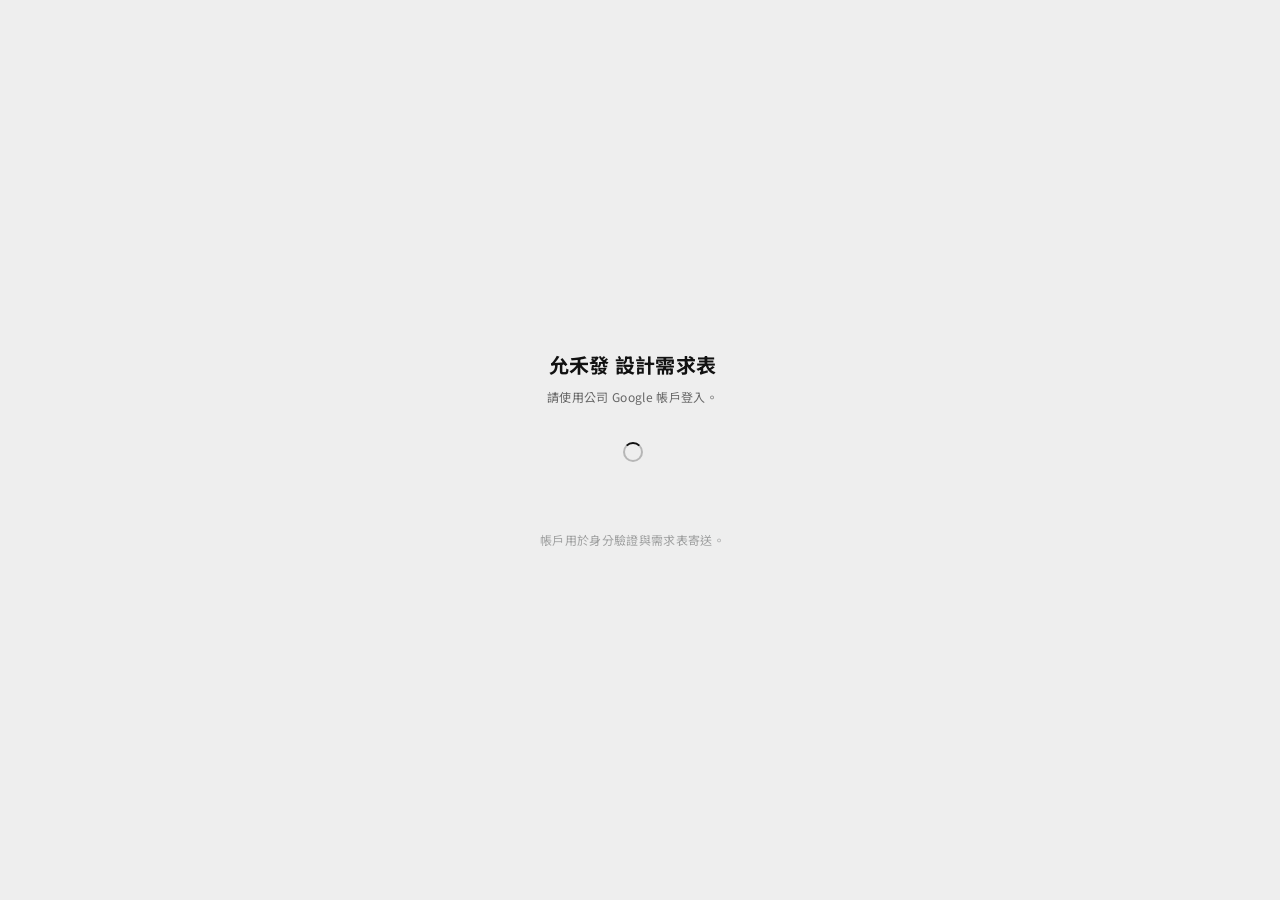
==== index.html @ fd1584fa "Add files via upload" ====
<!DOCTYPE html>
<html lang="zh-Hant">
<head>
<meta charset="utf-8">
<meta name="viewport" content="width=device-width, initial-scale=1">
<meta name="robots" content="noindex,nofollow,noarchive,nosnippet,noimageindex">
<meta name="googlebot" content="noindex,nofollow,noarchive,nosnippet,noimageindex">
<meta name="bingbot" content="noindex,nofollow,noarchive,nosnippet,noimageindex">
<title>允禾發 設計需求表</title>

<link rel="preconnect" href="https://script.google.com">
<link rel="preconnect" href="https://accounts.google.com">
<link rel="preconnect" href="https://fonts.gstatic.com" crossorigin>
<link rel="dns-prefetch" href="//ssl.gstatic.com">

<link rel="icon" href="assets/favicon.svg" type="image/svg+xml" sizes="any">
<link rel="icon" href="assets/favicon-32.png" type="image/png" sizes="32x32">
<link rel="icon" href="assets/favicon-16.png" type="image/png" sizes="16x16">
<link rel="manifest" href="manifest.webmanifest">
<link rel="apple-touch-icon" href="assets/icon-192.png">
<meta name="theme-color" content="#eeeeee">
<meta name="apple-mobile-web-app-capable" content="yes">
<meta name="apple-mobile-web-app-title" content="設計需求表">

<meta property="og:image" content="https://raw.githubusercontent.com/HFCharlieZhu/DESIGN/main/graphic-design-brief-logo_1020.png">
<meta property="og:image:type" content="image/png">
<meta property="og:image:width" content="1020">
<meta property="og:image:height" content="1020">
<meta name="twitter:card" content="summary_large_image">
<meta name="twitter:image" content="https://raw.githubusercontent.com/HFCharlieZhu/DESIGN/main/graphic-design-brief-logo_1020.png">

<link rel="stylesheet" href="https://fonts.googleapis.com/css2?family=Noto+Sans+TC:wght@400;500;700&amp;family=Noto+Sans:wght@400;500;700&amp;display=optional">
<link rel="stylesheet" href="app.css">
<script id="dr-gsi-bootstrap" async defer src="https://accounts.google.com/gsi/client"></script>
</head>

<body>
<div id="dr-gate">
  <div class="g-title">允禾發 設計需求表</div>
  <div class="g-sub">請使用公司 Google 帳戶登入。</div>
  <div class="google-login-slot" id="dr-login-slot"></div>
  <div class="inapp-tip" id="dr-inapp-tip" hidden>App 內建瀏覽器可能無法完成 Google 登入，請改用 Safari 或 Chrome 開啟。</div>
  <div class="g-status" id="dr-login-status" role="status" aria-live="polite"></div>
  <div class="g-note">帳戶用於身分驗證與需求表寄送。</div>
</div>

<div id="dr-tabgate" hidden>
  <div class="g-title">此裝置已有一份申請表正在填寫</div>
  <div class="g-sub">草稿僅會保留一份，兩邊同時填寫將互相覆蓋。</div>
  <div class="tabgate-actions">
    <a class="login-retry-btn" href="list.html">回到案件總覽</a>
  </div>
</div>

<div id="dr-app" hidden>
  <div class="topbar">
    <div class="topbar-in">
      <a class="topbar-title" href="index.html" title="重新載入這一頁">允禾發 設計需求表<span class="topbar-kind">申請</span></a>
      <div class="topbar-user">
        <div class="avatar" id="dr-avatar"></div>
        <span class="username" id="dr-username"></span>
        <button class="btn-link" id="dr-logout" type="button">登出</button>
      </div>
      <a class="btn-topbar" href="list.html">案件總覽</a>
    </div>
  </div>

  <div class="wrap">
    <div class="draftbar" id="dr-draftbar" hidden>
      <span>偵測到未送出的草稿，最後編輯時間 <span id="dr-draft-time"></span>。</span>
      <span class="sp"></span>
      <button id="dr-draft-discard" type="button">清除草稿</button>
      <button class="primary" id="dr-draft-resume" type="button">繼續編輯</button>
    </div>

    <div id="dr-form-shell">
      <div class="panel">
        <div class="panel-head"><div class="panel-num">1</div><div class="panel-title">申請人資料</div></div>
        <div class="row c2">
          <div class="field" id="f-dept-field">
            <label for="f-dept">部門<span class="req">*</span></label>
            <select id="f-dept">
              <option value="">部門</option>
              <option value="BAUI">BAUI</option>
              <option value="BAUII">BAUII</option>
              <option value="BAUIII">BAUIII</option>
              <option value="__none__">無部門</option>
            </select>
            <div class="hint" id="f-dept-hint">案件編號會帶入部門。</div>
          </div>
          <div class="field" id="f-applicant-field">
            <label for="f-initials">申請人<span class="req">*</span></label>
            <div class="idblock" id="f-applicant">
              <span class="avatar-spinner" id="f-applicant-spinner" hidden></span>
              <input id="f-initials" type="text" maxlength="3" autocomplete="off"
                spellcheck="false" aria-label="代號，1 到 3 個英文字母" hidden>
              <span id="f-applicant-text"></span>
            </div>
            <div class="hint" id="f-applicant-hint">由登入帳戶自動帶入。</div>
          </div>
        </div>
      </div>

      <div class="panel">
        <div class="panel-head"><div class="panel-num">2</div><div class="panel-title">需求背景／說明</div></div>
        <div class="panel-desc">填寫需求背景與方向。設計文案請於「設計項目」填寫。</div>
        <div class="field" id="f-name-field">
          <label for="f-name">需求名稱<span class="req">*</span></label>
          <input id="f-name" type="text" placeholder="例：PATRONI 品牌生日月">
          <div class="errmsg">請填寫需求名稱。</div>
        </div>
        <div class="field" id="f-purpose-field">
          <label for="f-purpose">需求背景／說明<span class="req">*</span></label>
          <textarea id="f-purpose" class="tall" placeholder="填寫需求背景與方向。"></textarea>
          <div class="errmsg">請填寫需求背景／說明。</div>
        </div>
        <div class="field">
          <label for="f-message">主要訊息／方向<span class="opt">選填</span></label>
          <textarea id="f-message" class="tall" placeholder="填寫主要訊息與溝通方向。"></textarea>
        </div>
        <div class="row c2">
          <div class="field">
            <label>目標對象<span class="opt">選填</span></label>
            <div class="chiprow inline-h" id="f-audience-group">
              <button class="chip" type="button" data-val="2B">2B</button>
              <button class="chip" type="button" data-val="2C">2C</button>
            </div>
          </div>
          <div class="field"></div>
        </div>
        <div class="row c2">
          <div class="field">
            <label for="f-note1">備註 1<span class="opt">選填</span></label>
            <textarea id="f-note1" class="tall"></textarea>
          </div>
          <div class="field">
            <label for="f-note2">備註 2<span class="opt">選填</span></label>
            <textarea id="f-note2" class="tall"></textarea>
          </div>
        </div>
      </div>

      <div class="panel">
        <div class="panel-head"><div class="panel-num">3</div><div class="panel-title">設計項目</div></div>
        <div class="panel-desc">每個項目對應一組設計內容，可包含多個尺寸或區塊。</div>
        <div class="items" id="dr-items"></div>
        <button class="add-line" id="dr-add-item" type="button" style="margin-top:16px">＋ 新增項目</button>
      </div>

      <div class="panel">
        <div class="panel-head"><div class="panel-num">4</div><div class="panel-title">素材與參考</div></div>
        <div class="field">
          <label>素材連結<span class="opt">選填</span></label>
          <div id="dr-links"></div>
          <button class="add-line" id="dr-add-link" type="button">＋ 新增連結</button>
        </div>
        <div class="field">
          <label for="f-refnote">參考說明<span class="opt">選填</span></label>
          <textarea id="f-refnote"></textarea>
        </div>
      </div>

      <div class="panel">
        <div class="panel-head"><div class="panel-num">5</div><div class="panel-title">時程</div></div>
        <div class="row c2">
          <div class="field" id="f-deliverydate-field">
            <label for="f-deliverydate">總交付日<span class="req">*</span></label>
            <div class="date-wrap"><input id="f-deliverydate" type="date"></div>
            <div class="errmsg">請填寫總交付日。</div>
            <div class="hint" id="f-deliverydate-warn" hidden>部分項目交付日晚於總交付日。</div>
            <div class="hint danger" id="f-deliverydate-past" hidden>交付日不能早於今天。</div>
          </div>
          <div class="field" id="f-meetingdate-field">
            <label for="f-meetingdate">會議日期<span class="opt">選填</span></label>
            <div class="date-wrap"><input id="f-meetingdate" type="date"></div>
            <div class="hint" id="f-meetingdate-warn" hidden>會議日期晚於總交付日。</div>
          </div>
        </div>
        <div class="row c2" id="f-schedulenote-row" hidden>
          <div class="field">
            <label for="f-schedulenote">時程備註<span class="opt" id="f-schedulenote-opt">選填</span></label>
            <textarea id="f-schedulenote"></textarea>
          </div>
        </div>
      </div>
    </div>

    <div id="dr-confirm" hidden>
      <div class="panel bleed" id="dr-confirm-errbox" hidden>
        <div class="panel-title">必填未完成</div>
        <ul class="checklist err" id="dr-err-list"></ul>
      </div>
      <div class="panel bleed" id="dr-confirm-warnbox" hidden>
        <div class="panel-title">文案待補提醒</div>
        <ul class="checklist warn" id="dr-warn-list"></ul>
      </div>
      <div class="panel bleed">
        <div class="panel-title">申請單預覽</div>
        <div class="preview" id="dr-preview"></div>
      </div>
      <div class="confirm-note">總交付日為初步填寫值，將於設計需求會議結束後由設計端與 Mentor 確認並更新。</div>
      <div class="confirm-actions">
        <button class="btn-ghost" id="dr-back-to-form" type="button">返回修改</button>
        <button class="btn-submit" id="dr-submit-btn" type="button">
          <span class="label">確認送出</span><span class="spinner" aria-hidden="true"></span>
        </button>
      </div>
      <div class="submit-err" id="dr-submit-err" role="alert"></div>
    </div>

    <div class="success" id="dr-success" hidden>
      <div class="cap">案件編號</div>
      <div class="code" id="dr-success-code"></div>
      <div class="msg" id="dr-success-msg"></div>
      <div class="actions">
        <a class="btn-primary" href="list.html">前往案件總覽</a>
        <button class="btn-ghost" id="dr-refill" type="button">再填一張</button>
      </div>
    </div>
  </div>

  <div class="statsbar" id="dr-statsbar">
    <div class="statsbar-in">
      <div class="stat"><b id="dr-stat-items">0</b> 個項目</div>
      <div class="stat"><b id="dr-stat-units">0</b> 張／區塊</div>
      <div class="schedule-note" id="dr-schedule-note"></div>
      <div class="history" id="dr-history">
        <button class="hist-btn" id="dr-undo" type="button" aria-label="復原" disabled>
          <svg viewBox="1.7 3.86 12.2 12.2" aria-hidden="true"><path d="M5.5 4.5L2.5 7.5L5.5 10.5M2.5 7.5h6.2a4 4 0 0 1 0 8H6" fill="none" stroke="currentColor" stroke-width="0.95" stroke-linecap="butt" stroke-linejoin="miter"/></svg>
        </button>
        <button class="hist-btn" id="dr-redo" type="button" aria-label="重做" disabled>
          <svg viewBox="2.08 3.86 12.2 12.2" aria-hidden="true"><path d="M10.5 4.5L13.5 7.5L10.5 10.5M13.5 7.5H7.3a4 4 0 0 0 0 8H10" fill="none" stroke="currentColor" stroke-width="0.95" stroke-linecap="butt" stroke-linejoin="miter"/></svg>
        </button>
      </div>
      <button class="btn-primary go" id="dr-goto-confirm" type="button">下一步：確認內容</button>
    </div>
  </div>
</div>

<script>
(function () {
"use strict";

/* ============================================================
   設定
   ============================================================ */

var API_URL = "https://script.google.com/macros/s/AKfycbyZgxQNyQuQCX_Vmp5tlrgQ6p_-pEugmehm9StOCbp3IC32WeDjYoST1iqiCuM7VZDN/exec";
var GOOGLE_CLIENT_ID = "610204517549-khmef2c4ejmeg0jrceg53385ptu2ns03.apps.googleusercontent.com";
var ALLOWED_DOMAIN = "harfunco.com";
var URGENT_WORKING_DAYS = 5;

/* ============================================================
   共用區塊 A：登入狀態保存（兩頁完全相同，請一起更新）
   ============================================================ */

var AUTH = (function () {
  var KEY = "dr_auth_v3";
  var MAX_AGE_MS = 2 * 60 * 60 * 1000;   // 與後端閒置逾時一致
  var token = "";
  var user = null;

  function persist() {
    var payload = JSON.stringify({ token: token, user: user, savedAt: Date.now() });
    try { localStorage.setItem(KEY, payload); } catch (e) { }
    try { sessionStorage.setItem(KEY, payload); } catch (e) { }
  }

  function parse(raw) {
    if (!raw) return null;
    try {
      var p = JSON.parse(raw);
      if (!p || !p.token || !p.savedAt) return null;
      if (Date.now() - Number(p.savedAt) > MAX_AGE_MS) return null;
      return p;
    } catch (e) { return null; }
  }

  function load() {
    var p = null;
    try { p = parse(sessionStorage.getItem(KEY)); } catch (e) { }
    if (!p) { try { p = parse(localStorage.getItem(KEY)); } catch (e) { } }
    if (!p) { token = ""; user = null; return false; }
    token = p.token;
    user = p.user && p.user.email ? p.user : null;
    return true;
  }

  return {
    load: load,
    token: function () { return token; },
    user: function () { return user; },
    set: function (nextToken, nextUser) {
      if (nextToken) token = nextToken;
      if (nextUser && nextUser.email) user = nextUser;
      if (token) persist();
    },
    clear: function () {
      token = "";
      user = null;
      try { localStorage.removeItem(KEY); } catch (e) { }
      try { sessionStorage.removeItem(KEY); } catch (e) { }
    },
    /** 其他分頁登出或登入時同步本頁。 */
    watch: function (onLoggedOut, onLoggedIn) {
      window.addEventListener("storage", function (e) {
        if (e.key !== KEY) return;
        if (!e.newValue) { token = ""; user = null; onLoggedOut(); return; }
        var had = !!token;
        load();
        if (!had && token) onLoggedIn();
      });
    }
  };
})();

/* ============================================================
   共用區塊 B：API 呼叫（兩頁完全相同，請一起更新）
   ============================================================ */

var googleCredential = "";
var lastApiAt = Date.now();   // 頁面剛載入就算一次往來，避免開場的心跳與第一次請求重複

function apiError(message, code) {
  var err = new Error(message || "系統處理失敗，請稍後再試。");
  err.code = code || "API_ERROR";
  return err;
}

function fetchJson(body, timeoutMs) {
  if (navigator.onLine === false) {
    return Promise.reject(apiError("目前沒有網路連線，請連線後再試。", "OFFLINE"));
  }
  var controller = window.AbortController ? new AbortController() : null;
  var timer = controller ? setTimeout(function () { controller.abort(); }, timeoutMs || 25000) : 0;

  return fetch(API_URL, {
    method: "POST",
    headers: { "Content-Type": "text/plain;charset=utf-8", "Accept": "application/json" },
    body: JSON.stringify(body),
    signal: controller ? controller.signal : undefined,
    cache: "no-store",
    credentials: "omit",
    referrerPolicy: "no-referrer",
    mode: "cors"
  }).then(function (res) {
    return res.text().then(function (text) {
      var trimmed = String(text || "").trim();
      if (!trimmed || trimmed.charAt(0) === "<") {
        // 畫面上給同事看得懂的話＋一組代碼，同事只要把代碼唸出來就知道要查哪裡；
        // DEPLOY-1 ＝ 部署的「誰可以存取」不是任何人，或部署被停用
        console.error("Apps Script 未以 JSON 回應，請確認部署為「執行身分：我」「誰可以存取：任何人」。");
        throw apiError("系統設定異常，請聯絡設計端。（代碼 DEPLOY-1）", "DEPLOYMENT_ACCESS");
      }
      var json;
      try { json = JSON.parse(trimmed); }
      catch (e) {
        // DEPLOY-2 ＝ 網址指到舊的部署，或後端程式出錯丟回錯誤頁
        console.error("Apps Script 回應不是有效 JSON，可能不是最新的部署網址。");
        throw apiError("系統設定異常，請聯絡設計端。（代碼 DEPLOY-2）", "BAD_RESPONSE");
      }
      if (!json || typeof json !== "object") throw apiError("系統回應異常，請稍後再試。", "BAD_RESPONSE");
      if (!json.ok) throw apiError(json.error || "系統處理失敗，請稍後再試。", json.code || "API_ERROR");
      return json;
    });
  }).catch(function (err) {
    if (err && err.name === "AbortError") throw apiError("連線逾時，請再試一次。", "TIMEOUT");
    if (err && err.code) throw err;
    if (err instanceof TypeError) throw apiError("無法連線到系統，請檢查網路後再試。", "NETWORK_ENDPOINT");
    throw err;
  }).finally(function () { if (timer) clearTimeout(timer); });
}

var RETRYABLE = ["TIMEOUT", "OFFLINE", "BAD_RESPONSE", "NETWORK_ENDPOINT"];

async function apiPost(action, payload, options) {
  payload = payload || {};
  options = options || {};
  var attempts = 1 + (typeof options.retries === "number" ? Math.max(0, options.retries) : 0);
  var lastErr;

  for (var i = 0; i < attempts; i++) {
    var body = Object.assign({}, payload, { action: action });
    var token = AUTH.token();
    if (token) body.sessionToken = token;
    else if (googleCredential) body.credential = googleCredential;

    try {
      var data = await fetchJson(body, options.timeout || 20000);
      lastApiAt = Date.now();
      if (data.sessionToken) AUTH.set(data.sessionToken, data.user || AUTH.user());
      return data;
    } catch (err) {
      lastErr = err;
      if (err && err.code === "AUTH_REQUIRED") { AUTH.clear(); throw err; }
      if (i + 1 < attempts && RETRYABLE.indexOf(err.code) >= 0) {
        await new Promise(function (r) { setTimeout(r, 450); });
        continue;
      }
      throw err;
    }
  }
  throw lastErr;
}

/* ============================================================
   共用區塊 C：Google 登入畫面（兩頁完全相同，請一起更新）
   ============================================================ */

var gate = document.getElementById("dr-gate");
var app = document.getElementById("dr-app");
var loginSlot = document.getElementById("dr-login-slot");
var loginStatus = document.getElementById("dr-login-status");
var googleReady = false;
var googleLoadPromise = null;

function el(tag, cls, text) {
  var e = document.createElement(tag);
  if (cls) e.className = cls;
  if (text !== undefined) e.textContent = text;
  return e;
}

function setLoginStatus(text, isError) {
  loginStatus.className = "g-status" + (isError ? " is-error" : "");
  loginStatus.textContent = text || "";
}

function showSlotSpinner() {
  loginSlot.replaceChildren(el("span", "session-spinner"));
}

function showSlotRetry(label, onRetry) {
  var btn = el("button", "login-retry-btn", label);
  btn.type = "button";
  btn.addEventListener("click", function () {
    showSlotSpinner();
    setLoginStatus("正在重新連線…", false);
    onRetry();
  });
  loginSlot.replaceChildren(btn);
}

function loadGoogleIdentity() {
  if (window.google && google.accounts && google.accounts.id) return Promise.resolve();
  if (googleLoadPromise) return googleLoadPromise;
  googleLoadPromise = new Promise(function (resolve, reject) {
    var settled = false, timer = 0;
    function done(ok) {
      if (settled) return;
      settled = true;
      if (timer) clearTimeout(timer);
      ok ? resolve() : reject(new Error("GSI_LOAD_FAILED"));
    }
    var script = document.getElementById("dr-gsi-client") || document.getElementById("dr-gsi-bootstrap");
    if (!script) {
      script = document.createElement("script");
      script.id = "dr-gsi-client";
      script.src = "https://accounts.google.com/gsi/client";
      script.async = true;
      script.defer = true;
      document.head.appendChild(script);
    }
    script.addEventListener("load", function () {
      done(!!(window.google && google.accounts && google.accounts.id));
    }, { once: true });
    script.addEventListener("error", function () { done(false); }, { once: true });
    timer = setTimeout(function () {
      done(!!(window.google && google.accounts && google.accounts.id));
    }, 8000);
  }).catch(function (err) { googleLoadPromise = null; throw err; });
  return googleLoadPromise;
}

function renderGoogleButton() {
  if (!window.google || !google.accounts || !google.accounts.id) {
    setLoginStatus("Google 登入服務尚未載入，請再試一次。", true);
    showSlotRetry("重新載入 Google 登入", reloadGoogleIdentity);
    return;
  }
  if (!googleReady) {
    google.accounts.id.initialize({
      client_id: GOOGLE_CLIENT_ID,
      callback: onGoogleCredential,
      hd: ALLOWED_DOMAIN,
      use_fedcm_for_button: true,
      button_auto_select: false
    });
    googleReady = true;
  }
  loginSlot.replaceChildren();
  google.accounts.id.renderButton(loginSlot, {
    theme: "outline", size: "large", text: "signin_with", shape: "rectangular", width: 300
  });
}

function reloadGoogleIdentity() {
  googleLoadPromise = null;
  googleReady = false;
  var old = document.getElementById("dr-gsi-client");
  if (old) old.remove();
  var boot = document.getElementById("dr-gsi-bootstrap");
  if (boot) boot.remove();
  showGoogleButton();
}

function showGoogleButton(keepMessage) {
  showSlotSpinner();
  if (!keepMessage) setLoginStatus("", false);
  loadGoogleIdentity().then(renderGoogleButton).catch(function () {
    setLoginStatus("Google 登入服務載入失敗，請檢查網路後再試一次。", true);
    showSlotRetry("重新載入 Google 登入", reloadGoogleIdentity);
  });
}

function showGate(message) {
  AUTH.clear();
  googleCredential = "";
  app.hidden = true;
  gate.hidden = false;
  setLoginStatus(message || "", !!message);
  showGoogleButton(!!message);
}

function isInAppBrowser() {
  var ua = (navigator.userAgent || "").toLowerCase();
  return /line\//.test(ua) || /\bfbav\b|\bfban\b/.test(ua) || /instagram/.test(ua) ||
    /messenger/.test(ua) || /micromessenger/.test(ua);
}

var heartbeatTimer = 0;

/* 任何 API 呼叫都會延長登入，因此只有一段時間沒有任何往來時才需要額外續期。 */
function refreshSession() {
  if (document.hidden || !AUTH.token() || navigator.onLine === false) return;
  if (Date.now() - lastApiAt < 10 * 60 * 1000) return;
  apiPost("whoAmI", {}, { timeout: 8000 }).then(function (data) {
    if (data.user) applyUser(data.user);
  }).catch(function (err) {
    if (err && err.code === "AUTH_REQUIRED") {
      saveAllOpenDrafts();
      showGate("登入已逾時，請重新登入。未儲存的編輯會在重新登入後回到原位。");
    }
  });
}

function startHeartbeat() {
  clearInterval(heartbeatTimer);
  heartbeatTimer = setInterval(refreshSession, 20 * 60 * 1000);
  document.addEventListener("visibilitychange", function () {
    if (!document.hidden) refreshSession();
  }, { passive: true });
  window.addEventListener("pageshow", refreshSession, { passive: true });
  window.addEventListener("online", refreshSession, { passive: true });
}

/* ============================================================
   共用區塊 D：觸控回饋（兩頁完全相同，請一起更新）
   ============================================================ */

function initTouchFeedback(selector) {
  var active = null, outer = null;
  function clear() {
    if (active) { active.classList.remove("is-touch-hover"); active = null; }
    if (outer) { outer.classList.remove("primary-touch-hover"); outer = null; }
  }
  function applyFrom(node) {
    if (!node || !app.contains(node)) { clear(); return; }
    var target = node.closest && node.closest(selector);
    var primary = node.closest && node.closest(".request-primary");
    var nextOuter = primary && primary.closest(".card");
    if (active !== target) {
      if (active) active.classList.remove("is-touch-hover");
      active = target || null;
      if (active) active.classList.add("is-touch-hover");
    }
    if (outer !== nextOuter) {
      if (outer) outer.classList.remove("primary-touch-hover");
      outer = nextOuter || null;
      if (outer) outer.classList.add("primary-touch-hover");
    }
  }
  function fromTouch(touch, fallback) {
    if (!touch) { applyFrom(fallback || null); return; }
    applyFrom(document.elementFromPoint(touch.clientX, touch.clientY) || fallback || null);
  }
  document.addEventListener("touchstart", function (e) {
    if (e.touches && e.touches.length) fromTouch(e.touches[0], e.target);
  }, { passive: true });
  document.addEventListener("touchmove", function (e) {
    if (!e.touches || !e.touches.length) { clear(); return; }
    fromTouch(e.touches[0], e.target);
  }, { passive: true });
  document.addEventListener("touchend", clear, { passive: true });
  document.addEventListener("touchcancel", clear, { passive: true });
  window.addEventListener("blur", clear);
  document.addEventListener("visibilitychange", function () { if (document.hidden) clear(); });
}

/* ============================================================
   共用區塊 E：需求類型定義（兩頁完全相同，請一起更新）
   ============================================================ */

var PRINT_SIZES = [
  { label: "A4", note: "21×29.7cm" },
  { label: "A3", note: "29.7×42cm" },
  { label: "A2", note: "42×59.4cm" },
  { label: "A5", note: "14.8×21cm" },
  { label: "自訂版位", custom: true }
];

var TYPES = [
  { id: "web_banner", label: "官網 Banner", mode: "normal", sizes: [{ label: "電腦版" }, { label: "手機版" }] },
  { id: "web_subbanner", label: "官網分頁 Banner", mode: "normal", sizes: [{ label: "電腦版" }, { label: "手機版" }] },
  { id: "blog", label: "部落格用圖", mode: "normal", sizes: [{ label: "部落格用圖", w: 800, h: 385, unit: "px" }] },
  { id: "thumb", label: "網頁縮圖", mode: "normal", sizes: [{ label: "網頁縮圖", w: 1020, h: 600, unit: "px" }] },
  { id: "social", label: "社群圖", mode: "normal", sizes: [
    { label: "IG 4:5", w: 1080, h: 1350, unit: "px" },
    { label: "FB 4:5", w: 1080, h: 1350, unit: "px" },
    { label: "FB 1:1", w: 1080, h: 1080, unit: "px" },
    { label: "FB 封面", w: 2500, h: 963, unit: "px" },
    { label: "Line 多頁訊息", w: 2300, h: 1500, unit: "px" },
    { label: "Line 圖文訊息", w: 1040, h: 1040, unit: "px" }
  ] },
  { id: "gads", label: "Google 廣告", mode: "normal", sizes: [
    { label: "正方形", w: 1200, h: 1200, unit: "px" },
    { label: "橫幅", w: 1200, h: 628, unit: "px" },
    { label: "直式", w: 960, h: 1200, unit: "px" }
  ] },
  { id: "edm", label: "EDM", mode: "structure" },
  { id: "landing", label: "活動頁", mode: "structure" },
  { id: "product_image", label: "商品圖", mode: "normal", sizes: [{ label: "自訂版位", custom: true }], extra: ["page"], showChannel: true },
  { id: "product", label: "商品頁", mode: "notice", notice: "本項文案請前往《長條圖參考分配》填寫。" },
  { id: "print", label: "印刷品", mode: "normal", forcePrint: true, sizes: PRINT_SIZES },
  { id: "booth", label: "展場", mode: "notice", notice: "本項目需另行安排會議。" },
  { id: "other", label: "其他", mode: "normal", sizes: [{ label: "自訂版位", custom: true }], extra: ["page"], showChannel: true }
];

function typeOf(id) {
  for (var i = 0; i < TYPES.length; i++) if (TYPES[i].id === id) return TYPES[i];
  return null;
}

function sizeOptionsFor(item, type) {
  var options = (type.sizes || []).slice();
  if (!type.forcePrint && (item.output || []).indexOf("print") >= 0) {
    PRINT_SIZES.forEach(function (opt) {
      if (!options.some(function (x) { return x.label === opt.label; })) options.push(opt);
    });
  }
  /* 每一種需求類型都能自訂版位：清單裡沒有的版位自己填，固定排在最後一個。 */
  options = options.filter(function (x) { return !x.custom; });
  options.push({ label: "自訂版位", custom: true });
  return options;
}

/**
 * 尺寸只用一個字串儲存（寬×高），介面上拆成兩格填寫。
 * 拆的時候以「×」為準，沒有「×」時才容錯處理 x／*，避免把文字誤切。
 */
function splitSize(value) {
  var text = String(value || "").trim();
  if (!text) return { w: "", h: "" };
  var i = text.indexOf("\u00D7");
  if (i >= 0) return { w: text.slice(0, i).trim(), h: text.slice(i + 1).trim() };
  var m = text.match(/^([0-9][0-9.,]*\s*[A-Za-z%]*)\s*[xX*]\s*([0-9].*)$/);
  if (m) return { w: m[1].trim(), h: m[2].trim() };
  return { w: text, h: "" };
}

function joinSize(w, h) {
  w = String(w || "").trim();
  h = String(h || "").trim();
  if (!w) return h;
  if (!h) return w;
  return w + "\u00D7" + h;
}

/**
 * 尺寸的寬、高兩格：中間放乘號，格內右側常駐「寬」「高」標示。
 * 對外仍然只回傳一個字串（寬×高），文件與試算表不受影響。
 */
function sizePairField(value, frozen, onChange, lockNote) {
  var parts = splitSize(value);
  var pair = el("div", "size-pair");

  function box(initial, unit, label) {
    var field = el("div", "field size-part");
    var input = textEntry(initial, function () { commit(); }, "h1");
    input.setAttribute("aria-label", label);
    if (frozen) {
      input.disabled = true;
      input.classList.add("readonly");
      if (lockNote) input.title = lockNote;
    }
    field.appendChild(input);
    field.appendChild(el("span", "unit-tag", unit));
    pair.appendChild(field);
    return input;
  }

  var wInput = box(parts.w, "\u5BEC", "\u5BEC");
  var times = el("span", "size-times", "\u00D7");
  times.setAttribute("aria-hidden", "true");
  pair.appendChild(times);
  var hInput = box(parts.h, "\u9AD8", "\u9AD8");

  function commit() { onChange(joinSize(wInput.value, hInput.value)); }
  return pair;
}

function sizeValueOf(def) {
  if (!def) return "";
  if (def.w && def.h) return def.w + "×" + def.h + (def.unit || "px");
  return def.note || "";
}

function applyDefaultSize(item) {
  var t = typeOf(item.typeId);
  if (!t || !t.sizes || t.sizes.length !== 1) return;
  var d = t.sizes[0];
  if (d.custom) return;
  item.sizeRows[0].purpose = d.label;
  item.sizeRows[0].px = sizeValueOf(d);
}

function itemHasCopy(item) {
  var t = typeOf(item && item.typeId);
  if (!t || t.mode === "notice") return true;
  if (t.mode === "structure") {
    return (item.blocks || []).some(function (b) {
      return !!String((b && b.head) || "").trim() || !!String((b && b.sub) || "").trim() ||
        !!String((b && b.small) || "").trim() || !!String((b && b.other) || "").trim();
    });
  }
  var c = (item && item.copy) || {};
  return !!String(c.head || "").trim() || !!String(c.sub || "").trim() ||
    !!String(c.small || "").trim() || !!String(c.other || "").trim();
}

function itemHasPrint(item) { return (item.output || []).indexOf("print") >= 0; }
function itemHasDigital(item) { return (item.output || []).indexOf("digital") >= 0; }

/* ============================================================
   共用區塊 F：日期工具（兩頁完全相同，請一起更新）
   ============================================================ */

function pad2(n) { return n < 10 ? "0" + n : "" + n; }
function fmtDate(d) { return d.getFullYear() + "/" + pad2(d.getMonth() + 1) + "/" + pad2(d.getDate()); }

function parseDate(s) {
  if (!s) return null;
  var p = String(s).split("-");
  if (p.length !== 3) return null;
  var d = new Date(+p[0], +p[1] - 1, +p[2]);
  return isNaN(d.getTime()) ? null : d;
}

function workingDaysBetween(from, to) {
  if (!from || !to) return null;
  var d = new Date(from.getFullYear(), from.getMonth(), from.getDate());
  var end = new Date(to.getFullYear(), to.getMonth(), to.getDate());
  if (end <= d) return 0;
  var count = 0;
  while (d < end) {
    d.setDate(d.getDate() + 1);
    var wd = d.getDay();
    if (wd !== 0 && wd !== 6) count++;
  }
  return count;
}

/* ============================================================
   共用區塊 H：文字校正（兩頁完全相同，並與後端 Code.gs 一致）
   送出或儲存時才套用，打字過程不干擾。
   ============================================================ */

var TYPO_CJK = "\u3400-\u4DBF\u4E00-\u9FFF\uF900-\uFAFF\u3005\u3006\u3007";
var TYPO_OPEN = "\uE000";
var TYPO_CLOSE = "\uE001";

function normalizeTypographyText(value) {
  var text = String(value === null || value === undefined ? "" : value);
  if (!text) return text;

  /* ---- 1. 把不能動的片段換成佔位符 ---- */
  var saved = [];
  function keep(token) {
    saved.push(token);
    return TYPO_OPEN + (saved.length - 1) + TYPO_CLOSE;
  }
  text = text.replace(/(?:[a-zA-Z][a-zA-Z0-9+.-]*:\/\/|www\.)[^\s　]+/g, keep);
  text = text.replace(/[A-Za-z0-9._%+-]+@[A-Za-z0-9.-]+\.[A-Za-z]{2,}/g, keep);
  text = text.replace(/[A-Za-z0-9-]+(?:\.[A-Za-z0-9-]+)+(?:\/[^\s　]*)?/g, keep);
  text = text.replace(/\d+(?::\d+)+/g, keep);
  text = text.replace(/\d+(?:,\d{3})+/g, keep);

  var cjk = TYPO_CJK;
  /* 佔位符在後續規則裡當成英數看待，兩側的空格才補得出來 */
  var WORD = "A-Za-z0-9" + TYPO_OPEN + TYPO_CLOSE;

  /* ---- 2. 括號成對處理，內容有中文才用全形 ---- */
  text = text.replace(/[(（]([^()（）]*)[)）]/g, function (_, inner) {
    var hasCjk = new RegExp("[" + cjk + "]").test(inner);
    return hasCjk ? "（" + inner + "）" : "(" + inner + ")";
  });

  /* ---- 3. 其餘標點的全形／半形 ---- */
  var FULL = { ",": "，", ".": "。", ";": "；", ":": "：", "?": "？", "!": "！" };
  var HALF = { "，": ",", "。": ".", "；": ";", "：": ":", "？": "?", "！": "!" };

  text = text.replace(new RegExp("([" + cjk + "])([,.;:?!])", "g"),
    function (_, a, p) { return a + FULL[p]; });
  text = text.replace(new RegExp("([,.;:?!])([" + cjk + "])", "g"),
    function (_, p, b) { return FULL[p] + b; });
  text = text.replace(new RegExp("([" + WORD + "])([，。；：？！])(?=[" + WORD + "\\s]|$)", "g"),
    function (_, a, p) { return a + HALF[p]; });

  /* ---- 4. 全形標點自帶間距，前後不再補空格 ---- */
  text = text.replace(/([，。；：？！、）])[ \t]+/g, "$1");
  text = text.replace(/[ \t]+([（])/g, "$1");

  /* ---- 5. 英文標點後補一個空格 ---- */
  text = text.replace(new RegExp("([A-Za-z])([,.;:?!])(?=[" + WORD + "(])", "g"), "$1$2 ");
  text = text.replace(new RegExp("([" + WORD + "])([,;:?!])(?=[" + WORD + "(])", "g"), "$1$2 ");

  /* ---- 6. 半形左括號前補空格（英文排版慣例） ---- */
  text = text.replace(new RegExp("([" + WORD + "])(\\()", "g"), "$1 $2");

  /* ---- 7. 中文與英數（含半形括號）之間補一個空格 ---- */
  text = text.replace(new RegExp("([" + cjk + "])([" + WORD + "(])", "g"), "$1 $2");
  text = text.replace(new RegExp("([" + WORD + ")%])([" + cjk + "])", "g"), "$1 $2");

  /* ---- 8. 收尾 ---- */
  text = text.replace(/[ \t]{2,}/g, " ");
  text = text.replace(/[ \t]+$/gm, "");

  for (var i = 0; i < saved.length; i++) {
    text = text.replace(TYPO_OPEN + i + TYPO_CLOSE, saved[i]);
  }
  return text;
}

/** 只有純文字欄位需要校正；網址與連結類欄位一律原樣保留。 */
function typoText(value) { return normalizeTypographyText(value); }

/**
 * 依後端 normalizeRequestData_ 的同一份清單套用校正。
 * 連結類欄位（素材連結網址、CTA／連結）與尺寸一律不動。
 */
function normalizeRequestTypography(data) {
  if (!data || typeof data !== "object") return data;
  ["name", "purpose", "message", "note1", "note2", "scheduleNote", "refNote"]
    .forEach(function (k) { if (typeof data[k] === "string") data[k] = typoText(data[k]); });

  (data.refLinks || []).forEach(function (link) {
    if (link && typeof link.note === "string") link.note = typoText(link.note);
  });

  (data.items || []).forEach(function (item) {
    if (!item) return;
    ["name", "exposureModel", "channel", "note", "page"].forEach(function (k) {
      if (typeof item[k] === "string") item[k] = typoText(item[k]);
    });
    (item.sizeRows || []).forEach(function (row) {
      if (row && typeof row.customText === "string") row.customText = typoText(row.customText);
    });
    if (item.copy) {
      ["head", "sub", "small", "other"].forEach(function (k) {
        if (typeof item.copy[k] === "string") item.copy[k] = typoText(item.copy[k]);
      });
    }
    (item.blocks || []).forEach(function (block) {
      if (!block) return;
      ["head", "sub", "small", "other", "imgNote"].forEach(function (k) {
        if (typeof block[k] === "string") block[k] = typoText(block[k]);
      });
    });
  });
  return data;
}

/* ============================================================
   共用區塊 G：下拉箭頭方向（兩頁完全相同，請一起更新）
   ============================================================ */

/**
 * 下拉選單關閉時箭頭向下、展開時向上。
 * 支援 :open 的瀏覽器由 CSS 直接處理，這裡只負責補上不支援的瀏覽器，
 * 兩者不會同時作用，避免狀態互相打架。
 */
function initSelectCaret() {
  var native = false;
  try { native = window.CSS && CSS.supports("selector(select:open)"); } catch (e) { native = false; }
  if (native) return;

  var opened = null;
  function close() {
    if (!opened) return;
    opened.classList.remove("is-open");
    opened = null;
  }
  document.addEventListener("mousedown", function (e) {
    var node = e.target;
    var sel = node && node.closest ? node.closest("select") : null;
    if (sel && sel === opened) { close(); return; }   // 再點一次是收合
    close();
    if (sel && !sel.disabled) { sel.classList.add("is-open"); opened = sel; }
  }, true);
  document.addEventListener("change", close, true);
  document.addEventListener("blur", close, true);
  document.addEventListener("keydown", function (e) {
    if (e.key === "Escape" || e.key === "Enter" || e.key === "Tab") close();
  }, true);
  document.addEventListener("visibilitychange", function () { if (document.hidden) close(); });
}

initSelectCaret();

/* ============================================================
   申請表狀態
   ============================================================ */

/** 由交付日往前推 N 個工作天，用來算應召開需求會議的日期。 */
function subtractWorkingDays(to, n) {
  var d = new Date(to.getFullYear(), to.getMonth(), to.getDate());
  var left = n;
  while (left > 0) {
    d.setDate(d.getDate() - 1);
    var wd = d.getDay();
    if (wd !== 0 && wd !== 6) left--;
  }
  return d;
}

var $ = function (id) { return document.getElementById(id); };

var state = {
  dept: "", name: "", purpose: "", message: "", audience: "",
  note1: "", note2: "", deliveryDate: "", meetingDate: "", scheduleNote: "",
  refLinks: [], refNote: "", items: []
};

var currentUser = null;
var itemSeq = 0, blockSeq = 0, linkSeq = 0;
var submitInFlight = false, submitted = false;
var pendingOperationId = "";

function newItem() {
  itemSeq++;
  return {
    _id: "it" + itemSeq, name: "", typeId: "", collapsed: false, output: [],
    sizeRows: [newSizeRow()], printQty: "", exposure: "", exposureModel: "",
    copy: { head: "", sub: "", small: "", other: "" },
    channel: "", useDate: "", cta: "", note: "", page: "", blocks: [newBlock()]
  };
}
function newSizeRow() { return { purpose: "", customText: "", px: "" }; }
function newBlock() { blockSeq++; return { _id: "bk" + blockSeq, head: "", sub: "", small: "", other: "", imgNote: "", link: "" }; }
function newLink() { linkSeq++; return { _id: "lk" + linkSeq, url: "", note: "" }; }

/* 姓名簡稱：案件編號、頭像、申請人、異動紀錄共用同一個算法。
   特別指定的簡稱（例如 Larry 固定是 L）由後端在登入時一併提供，兩邊結果才會一致。 */
var INITIALS_OVERRIDE = {};

function rememberInitialsOverride(user) {
  if (user && user.initialsOverride && typeof user.initialsOverride === "object") {
    INITIALS_OVERRIDE = user.initialsOverride;
  }
}

function initialsOf(name, email) {
  var fixed = INITIALS_OVERRIDE[String(email || "").trim().toLowerCase()];
  if (fixed) return String(fixed).toUpperCase();
  var parts = String(name || "").trim().split(/\s+/).filter(Boolean);
  if (parts.length >= 2) return (parts[0].charAt(0) + parts[parts.length - 1].charAt(0)).toUpperCase();
  if (parts.length === 1) return parts[0].slice(0, 2).toUpperCase();
  return "";
}

function makeOperationId() {
  return (window.crypto && crypto.randomUUID)
    ? crypto.randomUUID()
    : Date.now().toString(36) + Math.random().toString(36).slice(2);
}

/* ============================================================
   登入流程
   ============================================================ */

function applyUser(data) {
  if (!data || !data.email) throw new Error("帳戶資料未完整回傳，請重新登入。");
  rememberInitialsOverride(data);
  // 這份資料有沒有帶代號狀態：沒有就代表還在跟伺服器對，先不要顯示任何猜測
  var known = Object.prototype.hasOwnProperty.call(data, "initialsLocked");
  var locked = data.initialsLocked === true && !!data.initials;
  currentUser = {
    name: data.name || data.email,
    email: data.email,
    isAdmin: data.isAdmin === true,
    initials: locked ? data.initials : normalizeInitials(data.initialsSuggestion || ""),
    initialsLocked: locked,
    initialsKnown: known
  };
  if (known && !locked && !state.initials) state.initials = currentUser.initials;
  $("dr-username").textContent = currentUser.name;
  renderApplicant();
  updateDeptHint();
}

/** 代號：只留英文字母、一律大寫、最多五個。 */
function normalizeInitials(value) {
  return String(value || "").replace(/[^A-Za-z]/g, "").toUpperCase().slice(0, 3);
}

/** 目前畫面上的代號：已固定的人用登記值，還沒設定的人用他正在輸入的值。 */
function currentInitials() {
  return currentUser.initialsLocked ? currentUser.initials : normalizeInitials(state.initials);
}

var initialsTouched = false;

/**
 * 申請人欄位：已經登記過代號的人只顯示文字；還沒登記的人可以改前面的代號，
 * 信箱固定在同一個框裡，不另外分成兩欄。送出之後代號就固定，不再開放更改。
 */
function renderApplicant() {
  var input = $("f-initials");
  var text = $("f-applicant-text");
  var hint = $("f-applicant-hint");
  var field = $("f-applicant-field");
  var spin = $("f-applicant-spinner");
  var avatar = $("dr-avatar");
  if (!input || !text) return;
  var locked = !!currentUser.initialsLocked;

  // 還在跟伺服器確認代號時只轉圈，不顯示點點、也不讓人輸入
  if (!currentUser.initialsKnown) {
    input.hidden = true;
    spin.hidden = false;
    text.textContent = "<" + currentUser.email + ">";
    hint.textContent = "正在取得帳戶資料…";
    avatar.replaceChildren(el("span", "avatar-spinner"));
    field.classList.remove("err");
    return;
  }
  spin.hidden = true;

  input.hidden = locked;
  if (locked) {
    text.textContent = currentUser.initials + "<" + currentUser.email + ">";
    hint.textContent = "由登入帳戶自動帶入。";
  } else {
    if (document.activeElement !== input) input.value = currentInitials();
    text.textContent = "<" + currentUser.email + ">";
    hint.textContent = "代號為 1 到 3 個英文字母，送出後固定不再更改。";
  }
  avatar.textContent = currentInitials() || "・";
  field.classList.toggle("err",
    !locked && initialsTouched && !/^[A-Z]{1,3}$/.test(currentInitials()));
}

/** 編號範例跟著登入的人與選到的部門：Charlie 選 BAUI 看到的是 BAUI-CZ-0001。 */
function updateDeptHint() {
  var hint = $("f-dept-hint");
  if (!hint) return;
  var dept = String(state.dept || "").trim();
  var code = currentInitials();
  if (!code) { hint.textContent = "案件編號會帶入部門。"; return; }
  if (dept === NO_DEPT) {
    hint.textContent = "選無部門時案件編號會省略部門，例如 " + code + "-0001。";
    return;
  }
  hint.textContent = dept
    ? "案件編號會帶入部門，例如 " + dept + "-" + code + "-0001。"
    : "案件編號會帶入部門，例如 BAUI-" + code + "-0001。";
}

function enterApp(data) {
  // 上一次的登入訊息（例如「已在其他分頁登出。」）不要留到下一次
  setLoginStatus("", false);
  applyUser(data);
  AUTH.set(AUTH.token(), {
    name: currentUser.name, email: currentUser.email, isAdmin: currentUser.isAdmin,
    // 代號一起記住：重新整理時不會先閃出輸入框再變回文字
    initials: currentUser.initialsLocked ? currentUser.initials : "",
    initialsLocked: !!currentUser.initialsLocked,
    initialsSuggestion: currentUser.initials || "",
    initialsOverride: INITIALS_OVERRIDE
  });
  gate.hidden = true;
  app.hidden = false;
  initTabGuard();
  offerDraft();
  render();
  histReset();
}

function onGoogleCredential(response) {
  if (response && response.credential) googleCredential = response.credential;
  if (!googleCredential) {
    setLoginStatus("未取得 Google 登入憑證，請重新登入。", true);
    showGoogleButton(true);
    return;
  }
  setLoginStatus("正在驗證帳戶…", false);
  showSlotSpinner();

  apiPost("whoAmI", {}, { retries: 1, timeout: 25000 }).then(function (data) {
    setLoginStatus("", false);
    enterApp(data.user || data);
  }).catch(function (err) {
    console.error(err);
    if (err && RETRYABLE.concat(["DEPLOYMENT_ACCESS"]).indexOf(err.code) >= 0) {
      setLoginStatus(err.message, true);
      showSlotRetry("重新連線", function () { onGoogleCredential({ credential: googleCredential }); });
      return;
    }
    googleCredential = "";
    setLoginStatus("登入失敗：" + (err && err.message ? err.message : "請重新登入。"), true);
    showGoogleButton(true);
  });
}

function startAuth() {
  $("dr-inapp-tip").hidden = !isInAppBrowser();

  if (AUTH.load() && AUTH.user()) {
    // 已有有效登入紀錄時直接進入頁面，不再顯示全頁進度條；背景確認即可。
    enterApp(AUTH.user());
    apiPost("whoAmI", {}, { timeout: 10000 }).then(function (data) {
      if (data.user) applyUser(data.user);
    }).catch(function (err) {
      if (err && err.code === "AUTH_REQUIRED") showGate("登入已逾時，請重新登入。");
    });
    return;
  }

  if (AUTH.token()) {
    gate.hidden = false;
    showSlotSpinner();
    setLoginStatus("正在恢復登入…", false);
    apiPost("whoAmI", {}, { retries: 1, timeout: 25000 }).then(function (data) {
      setLoginStatus("", false);
      enterApp(data.user || data);
    }).catch(function (err) {
      if (err && err.code === "AUTH_REQUIRED") { showGate(""); return; }
      setLoginStatus(err && err.message ? err.message : "連線暫時沒有回應。", true);
      showSlotRetry("重新連線", startAuth);
    });
    return;
  }

  gate.hidden = false;
  showGoogleButton(false);
}

AUTH.watch(
  function () {
    // 判斷依據是「有沒有在登入畫面」，不是「表單有沒有顯示」：
    // 被另一個分頁的提示擋住時表單也是隱藏的，那時候一樣要跟著登出
    if (!gate.hidden) return;
    flushDraft();
    $("dr-tabgate").hidden = true;
    showGate("已在其他分頁登出。");
  },
  function () {
    if (gate.hidden || !AUTH.user()) return;
    enterApp(AUTH.user());
  }
);

$("dr-logout").addEventListener("click", function () {
  var token = AUTH.token();
  if (token) {
    fetch(API_URL, {
      method: "POST",
      headers: { "Content-Type": "text/plain;charset=utf-8" },
      body: JSON.stringify({ action: "logout", sessionToken: token }),
      cache: "no-store",
      credentials: "omit",
      referrerPolicy: "no-referrer",
      keepalive: true
    }).catch(function () { });
  }
  if (window.google && google.accounts && google.accounts.id) {
    google.accounts.id.disableAutoSelect();
    google.accounts.id.cancel();
  }
  currentUser = null;
  showGate("");
});

/* ============================================================
   表單繪製
   ============================================================ */


function labelHtml(text, required, optText) {
  var lab = el("label");
  lab.appendChild(document.createTextNode(text));
  if (required === true) lab.appendChild(el("span", "req", "*"));
  else if (required === false) lab.appendChild(el("span", "opt", optText || "選填"));
  return lab;
}

/** 文字欄位一律是可換行、可拉高的多行欄位；日期與數量維持原生控制項。 */
function textEntry(value, onChange, cls) {
  var input = document.createElement("textarea");
  if (cls) input.className = cls;
  input.value = value || "";
  input.addEventListener("input", function () { onChange(input.value); });
  return input;
}

function makeField(kind, label, required, value, onChange, optText) {
  var f = el("div", "field");
  f.appendChild(labelHtml(label, required, optText));

  if (kind === "date") {
    var wrap = el("div", "date-wrap");
    var dateInput = document.createElement("input");
    dateInput.type = "date";
    dateInput.value = value || "";
    // 標題是另外畫的 label，沒有綁定關係，螢幕閱讀器要靠這裡才念得出欄位名稱
    dateInput.setAttribute("aria-label", label);
    // 交付日不能往回填：日曆直接鎖住今天以前，鍵盤硬打則在這裡標紅
    dateInput.min = todayIsoLocal();
    var pastHint = el("div", "hint danger", "交付日不能早於今天。");
    function syncPast() {
      var past = isPastDate(dateInput.value);
      f.classList.toggle("past", past);
      pastHint.hidden = !past;
    }
    dateInput.addEventListener("input", function () { onChange(dateInput.value); syncPast(); });
    wrap.appendChild(dateInput);
    f.appendChild(wrap);
    f.appendChild(pastHint);
    syncPast();
    return f;
  }

  if (kind === "number") {
    var numInput = document.createElement("input");
    numInput.type = "number";
    numInput.min = "0";
    numInput.value = value || "";
    numInput.setAttribute("aria-label", label);
    numInput.addEventListener("input", function () { onChange(numInput.value); });
    f.appendChild(numInput);
    return f;
  }

  var entry = textEntry(value, onChange, kind === "textarea" ? "" : "h1");
  entry.setAttribute("aria-label", label);
  if (kind === "url") entry.inputMode = "url";
  f.appendChild(entry);
  return f;
}

/* 單一項目的急件：它自己的交付日比總交付日早，而且從今天算起工作天不足。
   沒另外填、或不比總交付日早的項目，就是整張案件的事，不在項目上重複標。 */
function isItemUrgent(item) {
  var d = parseDate(item && item.useDate);
  if (!d) return false;
  var main = parseDate(state.deliveryDate);
  if (main && d >= main) return false;
  var today = new Date();
  today.setHours(0, 0, 0, 0);
  var wd = workingDaysBetween(today, d);
  return wd !== null && wd < URGENT_WORKING_DAYS;
}

function buildBadges(item) {
  var frag = document.createDocumentFragment();
  var t = typeOf(item.typeId);
  if (!t) return frag;
  if (isItemUrgent(item)) frag.appendChild(el("span", "badge lv2 urgent", "急件"));
  if (t.forcePrint) {
    frag.appendChild(el("span", "badge print", "印刷"));
  } else if (t.mode !== "notice" && t.mode !== "structure") {
    if (itemHasDigital(item)) frag.appendChild(el("span", "badge digital", "數位"));
    if (itemHasPrint(item)) frag.appendChild(el("span", "badge print", "印刷"));
  }
  if (t.mode !== "notice") {
    frag.appendChild(itemHasCopy(item)
      ? el("span", "badge ready", "文案已提供")
      : el("span", "badge pending", "文案待補"));
  }
  return frag;
}

/** 只更新會即時變動的小區塊，避免每次輸入都重繪整張表單而失去游標。 */
function updateLiveBits() {
  state.items.forEach(function (item) {
    var card = document.querySelector('.item-card[data-item-id="' + item._id + '"]');
    if (!card) return;
    var nameEl = card.querySelector(".item-head .name");
    if (nameEl) nameEl.textContent = item.name || "未命名項目";
    var badgesEl = card.querySelector(".item-head .badges");
    if (badgesEl) badgesEl.replaceChildren(buildBadges(item));
  });
  refreshStats();
}

function renderItems() {
  var wrap = $("dr-items");
  wrap.replaceChildren();
  state.items.forEach(function (item, idx) { wrap.appendChild(renderItemCard(item, idx)); });
}

/** 項目內部的結構變動只重繪該張卡片，其餘項目的輸入狀態不受影響。 */
function renderItem(item) {
  var idx = state.items.indexOf(item);
  if (idx < 0) { render(); return; }
  var wrap = $("dr-items");
  var current = wrap.children[idx];
  var next = renderItemCard(item, idx);
  if (current) wrap.replaceChild(next, current);
  else wrap.appendChild(next);
  refreshStats();
}

function renderItemCard(item, idx) {
  var card = el("div", "item-card" + (item.collapsed ? " collapsed" : ""));
  card.dataset.itemId = item._id;

  var head = el("div", "item-head");
  head.setAttribute("role", "button");
  head.setAttribute("tabindex", "0");
  head.setAttribute("aria-expanded", item.collapsed ? "false" : "true");
  head.appendChild(el("div", "idx", String(idx + 1)));
  head.appendChild(el("div", "name", item.name || "未命名項目"));
  var badges = el("div", "badges");
  badges.appendChild(buildBadges(item));
  head.appendChild(badges);

  var caret = document.createElementNS("http://www.w3.org/2000/svg", "svg");
  caret.setAttribute("class", "caret");
  caret.setAttribute("viewBox", "0 0 11 7");
  caret.setAttribute("aria-hidden", "true");
  caret.innerHTML = '<path d="M1 1l4.5 4.5L10 1" stroke="#111" stroke-width="1.6" fill="none"/>';
  head.appendChild(caret);

  function toggle() { item.collapsed = !item.collapsed; renderItem(item); }
  head.addEventListener("click", toggle);
  head.addEventListener("keydown", function (e) {
    if (e.key === "Enter" || e.key === " ") { e.preventDefault(); toggle(); }
  });
  card.appendChild(head);

  var body = el("div", "item-body");
  body.appendChild(buildItemBody(item));

  var footer = el("div", "item-delete-footer");
  var del = el("button", "del-line", "刪除此項目");
  del.type = "button";
  // 至少要有一個項目，最後一個不開放刪除（與尺寸列的刪除鈕同一條規則）
  del.disabled = state.items.length <= 1;
  del.addEventListener("click", function () {
    if (state.items.length <= 1) return;
    state.items = state.items.filter(function (x) { return x._id !== item._id; });
    render();
    saveDraft();
  });
  footer.appendChild(del);
  body.appendChild(footer);
  card.appendChild(body);
  return card;
}

function buildItemBody(item) {
  var frag = document.createDocumentFragment();

  var headRow = el("div", "row item-head-row");
  headRow.appendChild(makeField("text", "項目名稱", true, item.name, function (v) {
    item.name = v; updateLiveBits(); saveDraft();
  }));

  var typeField = el("div", "field");
  typeField.appendChild(labelHtml("需求類型", true));
  var sel = document.createElement("select");
  sel.setAttribute("aria-label", "需求類型");
  sel.appendChild(el("option", "", "請選擇"));
  TYPES.forEach(function (t) {
    var o = el("option", "", t.label);
    o.value = t.id;
    if (item.typeId === t.id) o.selected = true;
    sel.appendChild(o);
  });
  sel.addEventListener("change", function () {
    item.typeId = sel.value;
    var t = typeOf(item.typeId);
    item.sizeRows = [newSizeRow()];
    item.output = (t && t.forcePrint) ? ["print"] : [];
    if (t && t.mode === "structure" && !(item.blocks || []).length) item.blocks = [newBlock()];
    applyDefaultSize(item);
    renderItem(item);
    saveDraft();
  });
  typeField.appendChild(sel);
  headRow.appendChild(typeField);
  frag.appendChild(headRow);

  var t = typeOf(item.typeId);
  if (!t) return frag;

  if (t.mode === "notice") {
    frag.appendChild(el("div", "notice-box", t.notice));
    return frag;
  }

  if (t.mode === "structure") {
    frag.appendChild(buildBlocks(item));
    var dateRow = el("div", "row c2");
    dateRow.appendChild(makeField("date", "交付日", false, item.useDate, function (v) {
      // 項目交付日會影響這一項的急件標記與統計列提示，兩邊一起更新
      item.useDate = v; item._dateTouched = true; updateLiveBits(); saveDraft();
    }));
    dateRow.appendChild(el("div", "field"));
    frag.appendChild(dateRow);
    frag.appendChild(makeField("textarea", "項目備註", false, item.note, function (v) {
      item.note = v; saveDraft();
    }));
    return frag;
  }

  if (!t.forcePrint) {
    var outField = el("div", "field");
    outField.appendChild(labelHtml("輸出形式", true));
    var outRow = el("div", "chiprow");
    [["digital", "數位"], ["print", "印刷"]].forEach(function (pair) {
      var c = el("button", "chip c-" + pair[0], pair[1]);
      c.type = "button";
      c.setAttribute("aria-pressed", item.output.indexOf(pair[0]) >= 0 ? "true" : "false");
      c.addEventListener("click", function () {
        var i = item.output.indexOf(pair[0]);
        if (i >= 0) item.output.splice(i, 1); else item.output.push(pair[0]);
        renderItem(item);
        saveDraft();
      });
      outRow.appendChild(c);
    });
    outField.appendChild(outRow);
    frag.appendChild(outField);
  }

  if (t.extra && t.extra.indexOf("page") >= 0) {
    frag.appendChild(makeField("text", "素材應用處", false, item.page, function (v) {
      item.page = v; saveDraft();
    }));
  }

  if (t.sizes && t.sizes.length) frag.appendChild(buildSizeSection(item, t));

  if (itemHasPrint(item)) {
    frag.appendChild(makeField("number", "數量", true, item.printQty, function (v) {
      item.printQty = v; updateLiveBits(); saveDraft();
    }));
  }

  var expField = el("div", "field");
  expField.appendChild(labelHtml("商品曝光", false));
  var expRow = el("div", "chiprow");
  [["reveal", "露出商品"], ["free", "不限"]].forEach(function (pair) {
    var c = el("button", "chip", pair[1]);
    c.type = "button";
    c.setAttribute("aria-pressed", item.exposure === pair[0] ? "true" : "false");
    c.addEventListener("click", function () {
      item.exposure = item.exposure === pair[0] ? "" : pair[0];
      if (item.exposure !== "reveal") item.exposureModel = "";
      renderItem(item);
      saveDraft();
    });
    expRow.appendChild(c);
  });
  expField.appendChild(expRow);
  frag.appendChild(expField);

  if (item.exposure === "reveal") {
    frag.appendChild(makeField("text", "商品型號", false, item.exposureModel, function (v) {
      item.exposureModel = v; saveDraft();
    }));
  }

  var copyWrap = el("div", "field");
  copyWrap.appendChild(labelHtml("文案", false, "選填，留白則標記為文案待補。"));
  var c4 = el("div", "copy4");
  [["head", "大標"], ["sub", "副標"], ["small", "小字"], ["other", "其他"]].forEach(function (pair) {
    c4.appendChild(makeField("text", pair[1], null, item.copy[pair[0]], function (v) {
      item.copy[pair[0]] = v; updateLiveBits(); saveDraft();
    }));
  });
  copyWrap.appendChild(c4);
  frag.appendChild(copyWrap);

  var row2 = el("div", "row c2");
  if (t.showChannel) {
    row2.appendChild(makeField("text", "使用位置", false, item.channel, function (v) {
      item.channel = v; saveDraft();
    }));
  }
  row2.appendChild(makeField("date", "交付日", false, item.useDate, function (v) {
    // 項目交付日會影響這一項的急件標記與統計列提示，兩邊一起更新
    item.useDate = v; item._dateTouched = true; updateLiveBits(); saveDraft();
  }));
  if (!t.showChannel) row2.appendChild(el("div", "field"));
  frag.appendChild(row2);

  frag.appendChild(makeField("text", "CTA／連結", false, item.cta, function (v) {
    item.cta = v; saveDraft();
  }));
  frag.appendChild(makeField("textarea", "項目備註", false, item.note, function (v) {
    item.note = v; saveDraft();
  }));

  return frag;
}

function buildSizeSection(item, type) {
  var wrap = el("div", "field");
  // 尺寸一律選填：申請人也可能是希望由設計端決定版位
  wrap.appendChild(labelHtml("尺寸", false, "選填，留白將由設計端評估。"));
  var options = sizeOptionsFor(item, type);

  item.sizeRows.forEach(function (row) {
    var r = el("div", "size-row");
    var purposeField = el("div", "field");

    if (row.purpose === "__custom__") {
      var box = el("div", "custom-purpose");
      box.appendChild(el("span", "prefix", "自訂："));
      var ci = document.createElement("input");
      ci.type = "text";
      ci.placeholder = "輸入版位名稱";
      ci.value = row.customText || "";
      ci.addEventListener("input", function () { row.customText = ci.value; saveDraft(); });
      box.appendChild(ci);
      var back = glyphButton("inline-clear", "x", "清除自訂版位");
      back.type = "button";
      back.setAttribute("aria-label", "取消自訂版位");
      back.addEventListener("click", function () {
        row.purpose = ""; row.customText = ""; row.px = "";
        renderItem(item); saveDraft();
      });
      box.appendChild(back);
      purposeField.appendChild(box);
    } else {
      var sel = document.createElement("select");
      /* 提示列必須明確給空值，否則選回提示列會把「版位」當成使用者填的用途存起來 */
      var selPlaceholder = el("option", "", "版位");
      selPlaceholder.value = "";
      sel.appendChild(selPlaceholder);
      options.forEach(function (opt) {
        var o = el("option", "", opt.label);
        o.value = opt.custom ? "__custom__" : opt.label;
        if (row.purpose === o.value) o.selected = true;
        sel.appendChild(o);
      });
      sel.addEventListener("change", function () {
        row.purpose = sel.value;
        if (row.purpose !== "__custom__") {
          var def = null;
          for (var i = 0; i < options.length; i++) {
            if (options[i].label === row.purpose) { def = options[i]; break; }
          }
          row.px = sizeValueOf(def);
        }
        renderItem(item);
        saveDraft();
      });
      purposeField.appendChild(sel);
    }
    r.appendChild(purposeField);

    /* 尺寸要先選版位才填得了：版位決定尺寸，固定尺寸的版位則直接帶出來鎖住 */
    var frozen = !row.purpose;
    if (row.purpose && row.purpose !== "__custom__") {
      for (var j = 0; j < options.length; j++) {
        if (options[j].label === row.purpose) {
          frozen = !!(options[j].w || options[j].note);
          break;
        }
      }
    }
    var pxField = sizePairField(row.px, frozen, function (v) { row.px = v; saveDraft(); },
      row.purpose ? "" : "請先選擇版位");

    var group = el("div", "size-value-group");
    group.appendChild(pxField);
    var rm = glyphButton("rm", "x", "刪除");
    rm.type = "button";
    rm.setAttribute("aria-label", "刪除此版位");
    rm.disabled = item.sizeRows.length <= 1;
    rm.addEventListener("click", function () {
      if (item.sizeRows.length <= 1) return;
      item.sizeRows = item.sizeRows.filter(function (x) { return x !== row; });
      renderItem(item);
      saveDraft();
    });
    group.appendChild(rm);
    r.appendChild(group);
    wrap.appendChild(r);
  });

  var add = el("button", "add-line", "＋ 新增版位");
  add.type = "button";
  add.addEventListener("click", function () {
    item.sizeRows.push(newSizeRow());
    renderItem(item);
    saveDraft();
  });
  wrap.appendChild(add);
  return wrap;
}

function buildBlocks(item) {
  var frag = document.createDocumentFragment();
  item.blocks = Array.isArray(item.blocks) ? item.blocks : [];
  if (!item.blocks.length) item.blocks.push(newBlock());

  var list = el("div", "blocks");
  item.blocks.forEach(function (block, bi) {
    var b = el("div", "block");
    b.appendChild(el("div", "block-title", "區塊 " + (bi + 1)));

    var c4 = el("div", "copy4");
    [["head", "大標"], ["sub", "副標"], ["small", "小字"], ["other", "其他"]].forEach(function (pair) {
      c4.appendChild(makeField("text", pair[1], null, block[pair[0]], function (v) {
        block[pair[0]] = v; updateLiveBits(); saveDraft();
      }));
    });
    b.appendChild(c4);

    b.appendChild(makeField("text", "畫面需求備註", null, block.imgNote, function (v) {
      block.imgNote = v; saveDraft();
    }));
    b.appendChild(makeField("text", "CTA／連結", null, block.link, function (v) {
      block.link = v; saveDraft();
    }));

    var footer = el("div", "block-footer");
    var del = el("button", "del-line", "刪除區塊");
    del.type = "button";
    del.disabled = item.blocks.length <= 1;
    del.addEventListener("click", function () {
      if (item.blocks.length <= 1) return;
      item.blocks = item.blocks.filter(function (x) { return x !== block; });
      renderItem(item);
      saveDraft();
    });
    footer.appendChild(del);

    var order = el("div", "block-order");
    var up = glyphButton("", "up", "上移區塊");
    up.disabled = bi === 0;
    up.addEventListener("click", function () {
      if (bi === 0) return;
      var a = item.blocks, tmp = a[bi - 1];
      a[bi - 1] = a[bi]; a[bi] = tmp;
      renderItem(item);
      saveDraft();
    });
    var down = glyphButton("", "down", "下移區塊");
    down.disabled = bi === item.blocks.length - 1;
    down.addEventListener("click", function () {
      if (bi === item.blocks.length - 1) return;
      var a = item.blocks, tmp = a[bi + 1];
      a[bi + 1] = a[bi]; a[bi] = tmp;
      renderItem(item);
      saveDraft();
    });
    order.appendChild(up);
    order.appendChild(down);
    footer.appendChild(order);
    b.appendChild(footer);
    list.appendChild(b);
  });
  frag.appendChild(list);

  var add = el("button", "add-line", "＋ 新增區塊");
  add.type = "button";
  add.style.marginTop = "12px";
  add.addEventListener("click", function () {
    item.blocks.push(newBlock());
    renderItem(item);
    saveDraft();
  });
  frag.appendChild(add);
  frag.appendChild(el("div", "block-stat", "自動統計：" + item.blocks.length + " 個區塊"));
  return frag;
}

function renderLinks() {
  var wrap = $("dr-links");
  wrap.replaceChildren();
  state.refLinks.forEach(function (link) {
    var r = el("div", "ref-link-row");

    var f1 = el("div", "field");
    var i1 = textEntry(link.url, function (v) { link.url = v; saveDraft(); }, "h1");
    i1.placeholder = "網址";
    i1.inputMode = "url";
    i1.setAttribute("aria-label", "素材連結網址");
    f1.appendChild(i1);
    r.appendChild(f1);

    var group = el("div", "link-value-group");
    var f2 = el("div", "field");
    var i2 = textEntry(link.note, function (v) { link.note = v; saveDraft(); }, "h1");
    i2.placeholder = "說明";
    i2.setAttribute("aria-label", "素材連結說明");
    f2.appendChild(i2);
    group.appendChild(f2);

    var rm = glyphButton("rm", "x", "刪除");
    rm.type = "button";
    rm.setAttribute("aria-label", "刪除此連結");
    rm.addEventListener("click", function () {
      state.refLinks = state.refLinks.filter(function (x) { return x !== link; });
      renderLinks();
      saveDraft();
    });
    group.appendChild(rm);
    r.appendChild(group);
    wrap.appendChild(r);
  });
}

function syncAudienceChips() {
  document.querySelectorAll("#f-audience-group .chip").forEach(function (b) {
    b.setAttribute("aria-pressed", b.dataset.val === state.audience ? "true" : "false");
  });
}

function itemUnitCount(item) {
  var t = typeOf(item.typeId);
  if (!t) return 0;
  if (t.mode === "structure") return (item.blocks || []).length;
  if (t.mode === "notice") return 1;
  return Math.max(1, item.sizeRows.length);
}

/** 今天（本機時區）的 yyyy-mm-dd，給日期欄位當下限用。 */
function todayIsoLocal() {
  var d = new Date();
  return d.getFullYear() + "-" + pad2(d.getMonth() + 1) + "-" + pad2(d.getDate());
}

/** 交付日是否已經過了；今天不算過去。 */
function isPastDate(value) {
  var d = parseDate(value);
  if (!d) return false;
  var today = new Date();
  today.setHours(0, 0, 0, 0);
  return d < today;
}

/** 總交付日已過：欄位變紅並顯示提示，送出時也會被擋。 */
function checkDeliveryPast() {
  var past = isPastDate(state.deliveryDate);
  var field = $("f-deliverydate-field");
  var hint = $("f-deliverydate-past");
  var input = $("f-deliverydate");
  if (input) input.min = todayIsoLocal();
  if (field) field.classList.toggle("past", past);
  if (hint) hint.hidden = !past;
}

function checkDeliveryWarn() {
  var total = parseDate(state.deliveryDate);
  var field = $("f-deliverydate-field");
  var hint = $("f-deliverydate-warn");
  if (!total) {
    field.classList.remove("warn");
    hint.hidden = true;
    return;
  }
  var later = state.items.some(function (item) {
    var d = parseDate(item.useDate);
    return d && d > total;
  });
  field.classList.toggle("warn", later);
  hint.hidden = !later;
}

/** 會議日期晚於總交付日通常是填錯，提醒但不擋送出。 */
function checkMeetingWarn() {
  var total = parseDate(state.deliveryDate);
  var meet = parseDate(state.meetingDate);
  var field = $("f-meetingdate-field");
  var hint = $("f-meetingdate-warn");
  var bad = !!(total && meet && meet > total);
  field.classList.toggle("warn", bad);
  hint.hidden = !bad;
}

/**
 * 填了總交付日之後，項目的交付日預設跟著一起變。
 * 只要使用者手動改過某個項目的日期，那個項目就不再跟隨。
 */
function fillItemDates() {
  if (!state.deliveryDate) return;
  var changed = false;
  state.items.forEach(function (item) {
    if (item._dateTouched) return;
    if (item.useDate === state.deliveryDate) return;
    item.useDate = state.deliveryDate;
    changed = true;
  });
  if (changed) { render(); saveDraft(); }
}

/**
 * 排程狀態。
 *   urgent     整張案件是不是急件：只看總交付日（與總覽卡片的判斷同一套）。
 *   itemUrgent 有沒有哪一個項目自己的交付日更早而且時間不足。
 *   note       統計列的提示；只要有任何一邊來不及就改成要跟主管排程。
 */
function scheduleState() {
  var today = new Date();
  today.setHours(0, 0, 0, 0);

  var main = parseDate(state.deliveryDate);
  var dates = state.items
    .map(function (it) { return parseDate(it.useDate) || main; })
    .filter(Boolean);
  if (main) dates.push(main);
  if (!dates.length) return { note: "", urgent: false, itemUrgent: false };

  var mainWd = main === null ? null : workingDaysBetween(today, main);
  var caseUrgent = mainWd !== null && mainWd < URGENT_WORKING_DAYS;
  var itemUrgent = state.items.some(isItemUrgent);

  var earliest = dates.reduce(function (a, b) { return a < b ? a : b; });
  if (!caseUrgent && !itemUrgent) {
    return {
      note: "請於 " + fmtDate(subtractWorkingDays(earliest, URGENT_WORKING_DAYS)) + " 前召開設計需求會議。",
      urgent: false,
      itemUrgent: false
    };
  }
  return {
    note: "交付日距今工作天數不足，此需求將與主管共同排程，後續進一步確認。",
    urgent: caseUrgent,
    itemUrgent: itemUrgent
  };
}

function refreshStats() {
  $("dr-stat-items").textContent = state.items.length;
  $("dr-stat-units").textContent = state.items.reduce(function (s, it) { return s + itemUnitCount(it); }, 0);

  var sched = scheduleState();
  // 整案或任何一個項目來不及，都要提醒並請對方補時程備註
  var tight = sched.urgent || sched.itemUrgent;

  var noteEl = $("dr-schedule-note");
  noteEl.textContent = sched.note;
  noteEl.className = "schedule-note" + (tight ? " urgent" : "");

  // 提示文字統計列已經用紅字寫了，這裡不重複一次
  $("f-schedulenote-row").hidden = !tight;
  // 來不及的案件要跟主管排程，時程備註是排程的依據，這時候是必填
  var optTag = $("f-schedulenote-opt");
  if (optTag) {
    optTag.textContent = tight ? "必填" : "選填";
    optTag.className = tight ? "req-tag" : "opt";
  }

  checkDeliveryWarn();
  checkDeliveryPast();
  checkMeetingWarn();
}

function render() {
  renderItems();
  renderLinks();
  syncAudienceChips();
  refreshStats();
}

/** 草稿還原後把純量欄位寫回畫面，否則畫面空白但資料仍會被送出。 */
var SCALAR_FIELDS = [
  ["f-dept", "dept"], ["f-name", "name"], ["f-purpose", "purpose"], ["f-message", "message"],
  ["f-note1", "note1"], ["f-note2", "note2"], ["f-deliverydate", "deliveryDate"],
  ["f-meetingdate", "meetingDate"],
  ["f-refnote", "refNote"], ["f-schedulenote", "scheduleNote"]
];

function applyStateToForm() {
  SCALAR_FIELDS.forEach(function (pair) {
    var node = $(pair[0]);
    if (node) node.value = state[pair[1]] || "";
  });
  updateDeptHint();
}

SCALAR_FIELDS.forEach(function (pair) {
  var node = $(pair[0]);
  if (!node) return;
  function commit() {
    state[pair[1]] = node.value;
    var field = node.closest(".field");
    if (field && field.classList.contains("err") && String(node.value).trim()) {
      field.classList.remove("err");
    }
    // 總交付日會改變各項目的急件判斷，所以連項目上的標記一起更新
    if (pair[1] === "dept") updateDeptHint();
    if (pair[1] === "deliveryDate") { fillItemDates(); updateLiveBits(); }
    if (pair[1] === "deliveryDate") checkDeliveryPast();
    if (pair[1] === "deliveryDate" || pair[1] === "meetingDate") checkMeetingWarn();
    saveDraft();
  }
  node.addEventListener("input", commit);
  node.addEventListener("change", commit);
});

document.querySelectorAll("#f-audience-group .chip").forEach(function (b) {
  b.addEventListener("click", function () {
    state.audience = state.audience === b.dataset.val ? "" : b.dataset.val;
    syncAudienceChips();
    saveDraft();
  });
});

$("f-initials").addEventListener("input", function () {
  initialsTouched = true;
  var clean = normalizeInitials(this.value);
  if (this.value !== clean) this.value = clean;   // 小寫自動轉大寫、超過五個不收
  state.initials = clean;
  currentUser.initials = clean;
  renderApplicant();
  updateDeptHint();
  saveDraft();
});

$("dr-add-item").addEventListener("click", function () {
  state.items.push(newItem());
  render();
  saveDraft();
});

$("dr-add-link").addEventListener("click", function () {
  state.refLinks.push(newLink());
  renderLinks();
  saveDraft();
});


/* ============================================================
   共用區塊 I：介面符號（兩頁完全相同，請一起更新）
   ------------------------------------------------------------
   叉叉與上下箭頭原本是文字符號，會因為裝置字型不同而變形；
   改成畫出來的圖形，所有裝置長得一樣。
   箭頭的外框直接取自 Noto Sans 的 ↑／↓，形狀與原本一致。
   ============================================================ */

var GLYPHS = {
  up: { box: "0 0 466 925", w: ".466em", h: ".925em",
    d: "M199 154V925H267V154C306 205 369 271 431 316L466 256C378 189 290 89 233 0C176 89 88 189 0 256L35 316C97 271 160 205 199 154Z" },
  down: { box: "0 0 466 925", w: ".466em", h: ".925em",
    d: "M267 771V0H199V771C160 720 97 654 35 609L0 669C88 736 176 836 233 925C290 836 378 736 466 669L431 609C369 654 306 720 267 771Z" },
  right: { box: "0 0 925 466", w: ".925em", h: ".466em",
    d: "M771 199H0V267H771C720 306 654 369 609 431L669 466C736 378 836 290 925 233C836 176 736 88 669 0L609 35C654 97 720 160 771 199Z" },
  x: { box: "0 0 100 100", w: ".586em", h: ".586em", stroke: 14.6,
    d: "M6.1 6.1L93.9 93.9M93.9 6.1L6.1 93.9" }
};

function glyph(name) {
  var g = GLYPHS[name];
  var svg = document.createElementNS("http://www.w3.org/2000/svg", "svg");
  svg.setAttribute("class", "gly");
  svg.setAttribute("viewBox", g.box);
  svg.setAttribute("aria-hidden", "true");
  svg.style.width = g.w;
  svg.style.height = g.h;
  var path = document.createElementNS("http://www.w3.org/2000/svg", "path");
  path.setAttribute("d", g.d);
  if (g.stroke) {
    path.setAttribute("fill", "none");
    path.setAttribute("stroke", "currentColor");
    path.setAttribute("stroke-width", String(g.stroke));
  } else {
    path.setAttribute("fill", "currentColor");
  }
  svg.appendChild(path);
  return svg;
}

/** 把按鈕裡的文字符號換成圖形。 */
function glyphButton(cls, name, label) {
  var btn = el("button", cls, "");
  btn.type = "button";
  btn.setAttribute("aria-label", label);
  btn.appendChild(glyph(name));
  return btn;
}

/* ============================================================
   復原／重做
   ------------------------------------------------------------
   一段連續輸入收成一步：同一欄連打不會每個字都是一步，
   停下來（HISTORY_IDLE）、離開欄位、或按下任何按鈕與選單時封口。
   歷史只存在這個分頁，重新整理後從當下內容重新開始；手機版不提供。
   ============================================================ */

var HISTORY_MAX = 50;      // 最多記幾步
var HISTORY_IDLE = 700;    // 連續輸入停多久算一步（毫秒）

var histUndo = [], histRedo = [];
var histBase = "";         // 目前這一步的內容
var histTimer = null;      // 還沒封口的輸入
var histDirty = false;     // 有改動但還沒收成一步
var histApplying = false;  // 正在套用歷史，期間的變動不再記錄

function histSnapshot() { return JSON.stringify(state); }

function histReset() {
  clearTimeout(histTimer);
  histTimer = null;
  histDirty = false;
  histUndo = [];
  histRedo = [];
  histBase = histSnapshot();
  updateHistoryButtons();
}

/** 把還沒封口的輸入收成一步。 */
function histCommit() {
  clearTimeout(histTimer);
  histTimer = null;
  if (histApplying) return;
  var now = histSnapshot();
  histDirty = false;
  if (now === histBase) { updateHistoryButtons(); return; }
  histUndo.push(histBase);
  while (histUndo.length > HISTORY_MAX) histUndo.shift();
  histBase = now;
  histRedo = [];
  updateHistoryButtons();
}

/** 每次內容變動都會進來：先等一下，連續輸入才不會變成一堆小步。 */
function histTouch() {
  if (histApplying) return;
  histDirty = true;
  clearTimeout(histTimer);
  histTimer = setTimeout(histCommit, HISTORY_IDLE);
  updateHistoryButtons();
}

function histCanUndo() { return histUndo.length > 0 || histDirty; }
function histCanRedo() { return histRedo.length > 0 && !histDirty; }

function updateHistoryButtons() {
  var u = $("dr-undo"), r = $("dr-redo");
  if (!u || !r) return;
  u.disabled = !histCanUndo();
  r.disabled = !histCanRedo();
}

function histUndoAction() {
  if (histDirty) histCommit();
  if (!histUndo.length) return;
  var target = histUndo.pop();
  histRedo.push(histBase);
  histApply(target);
}

function histRedoAction() {
  if (!histRedo.length) return;
  var target = histRedo.pop();
  histUndo.push(histBase);
  histApply(target);
}

function histApply(snapshot) {
  var before = histBase;
  histApplying = true;
  clearTimeout(histTimer);
  histTimer = null;
  histDirty = false;
  state = JSON.parse(snapshot);
  histBase = snapshot;
  applyStateToForm();
  render();
  histApplying = false;
  persistDraftNow();        // 草稿跟著回到同一步
  updateHistoryButtons();
  histShowChange(before, snapshot);
}

/** 捲到這一步改動的位置並閃一下，否則按了畫面沒動會以為沒生效。 */
function histShowChange(beforeJson, afterJson) {
  var a, b;
  try { a = JSON.parse(beforeJson); b = JSON.parse(afterJson); } catch (e) { return; }

  var target = null, i;
  for (i = 0; i < SCALAR_FIELDS.length; i++) {
    if (String(a[SCALAR_FIELDS[i][1]] || "") !== String(b[SCALAR_FIELDS[i][1]] || "")) {
      target = $(SCALAR_FIELDS[i][0]);
      break;
    }
  }
  if (!target && String(a.audience || "") !== String(b.audience || "")) target = $("f-audience-group");
  if (!target && JSON.stringify(a.refLinks || []) !== JSON.stringify(b.refLinks || [])) target = $("dr-links");

  if (!target) {
    var ai = a.items || [], bi = b.items || [];
    for (i = 0; i < Math.max(ai.length, bi.length); i++) {
      if (JSON.stringify(ai[i]) === JSON.stringify(bi[i])) continue;
      var live = state.items[i];
      if (live) {
        // 收合的項目先展開，才看得到改了什麼
        if (live.collapsed) { live.collapsed = false; renderItem(live); }
        target = document.querySelectorAll("#dr-items .item-card")[i] || $("dr-items");
      } else {
        target = $("dr-items");
      }
      break;
    }
  }
  if (!target) return;

  var box = (target.closest && target.closest(".field")) || target;
  box.classList.add("just-changed");
  setTimeout(function () { box.classList.remove("just-changed"); }, 1200);
  try { box.scrollIntoView({ behavior: "smooth", block: "center" }); } catch (e) { }
}

/** 手機版不提供這個功能：按鈕在手機隱藏，快捷鍵也不綁。 */
function historyAvailable() {
  var box = $("dr-history");
  return !!box && box.offsetParent !== null;
}

$("dr-undo").addEventListener("click", histUndoAction);
$("dr-redo").addEventListener("click", histRedoAction);

/* 按下按鈕、改選單、離開欄位，都代表上一段輸入結束 */
["click", "change", "focusout"].forEach(function (evt) {
  document.addEventListener(evt, function () {
    if (histApplying) return;
    setTimeout(function () { if (histDirty) histCommit(); }, 0);
  }, false);
});

document.addEventListener("keydown", function (e) {
  if (!(e.metaKey || e.ctrlKey) || e.altKey) return;
  var key = String(e.key || "").toLowerCase();
  if (key !== "z" && key !== "y") return;
  if (!historyAvailable()) return;
  var t = e.target;
  // 游標在輸入框裡時交給瀏覽器自己的文字復原，避免一次跳兩步
  if (t && (t.tagName === "INPUT" || t.tagName === "TEXTAREA" || t.isContentEditable)) return;
  e.preventDefault();
  if (key === "y" || e.shiftKey) histRedoAction(); else histUndoAction();
});

/* 快捷鍵提示跟著作業系統寫 */
(function () {
  var mac = /Mac|iPhone|iPad/i.test(navigator.platform || navigator.userAgent || "");
  $("dr-undo").title = mac ? "復原（⌘Z）" : "復原（Ctrl+Z）";
  $("dr-redo").title = mac ? "重做（⇧⌘Z）" : "重做（Ctrl+Y）";
})();

/* ============================================================
   草稿
   ============================================================ */

var DRAFT_KEY = "dr_draft_v3";
var DRAFT_MAX_AGE = 3 * 24 * 60 * 60 * 1000;
var draftTimer = null;
var draftOffered = false;   // 草稿列還在等使用者決定，這段期間不可覆寫既有草稿

/* 只要動過任何一個欄位就開始存草稿。
   以前要有需求名稱或項目名稱才存，結果「先寫了一大段需求背景、名稱還沒想好」完全沒有保護。 */
function draftEligible() {
  if (submitted || draftOffered) return false;
  return stateHasContent(state);
}

function stateHasContent(s) {
  if (!s) return false;
  var plain = ["dept", "name", "purpose", "message", "audience", "note1", "note2",
    "deliveryDate", "scheduleNote", "refNote", "meetingDate"];
  for (var i = 0; i < plain.length; i++) if (String(s[plain[i]] || "").trim()) return true;
  if ((s.refLinks || []).some(function (l) {
    return String((l && l.url) || "").trim() || String((l && l.note) || "").trim();
  })) return true;
  return (s.items || []).some(function (it) {
    if (!it) return false;
    if (String(it.name || "").trim() || it.typeId || (it.output || []).length) return true;
    if (String(it.printQty || "").trim() || String(it.exposure || "").trim()) return true;
    if (String(it.channel || "").trim() || String(it.useDate || "").trim()) return true;
    if (String(it.cta || "").trim() || String(it.note || "").trim() || String(it.page || "").trim()) return true;
    var copy = it.copy || {};
    if (["head", "sub", "small", "other"].some(function (k) { return String(copy[k] || "").trim(); })) return true;
    if ((it.sizeRows || []).some(function (r) {
      return String((r && r.purpose) || "").trim() || String((r && r.customText) || "").trim() ||
        String((r && r.px) || "").trim();
    })) return true;
    return (it.blocks || []).some(function (b) {
      return ["head", "sub", "small", "other", "imgNote", "link"].some(function (k) {
        return String((b && b[k]) || "").trim();
      });
    });
  });
}

function persistDraftNow() {
  clearTimeout(draftTimer);
  draftTimer = null;
  if (!draftEligible()) return;
  try {
    localStorage.setItem(DRAFT_KEY, JSON.stringify({
      version: 3, state: state, savedAt: new Date().toISOString(), operationId: pendingOperationId || ""
    }));
  } catch (e) { }
}

/* 草稿列還開著時使用者就直接動手填：視為不要舊草稿。
   提示列收起來，接下來打的內容照常存成草稿，不然這段期間打的字完全沒有保護。 */
function takeOverDraftOffer() {
  if (!draftOffered) return;
  draftOffered = false;
  pendingOperationId = "";
  var bar = $("dr-draftbar");
  if (bar) bar.hidden = true;
}

function saveDraft() {
  takeOverDraftOffer();
  histTouch();
  clearTimeout(draftTimer);
  draftTimer = setTimeout(persistDraftNow, 250);
}

function clearDraft() {
  clearTimeout(draftTimer);
  draftTimer = null;
  try { localStorage.removeItem(DRAFT_KEY); } catch (e) { }
}

function readDraft() {
  var raw = null;
  try { raw = localStorage.getItem(DRAFT_KEY); } catch (e) { return null; }
  if (!raw) return null;
  try {
    var p = JSON.parse(raw);
    if (!p || !p.state || !p.savedAt) return null;
    var d = new Date(p.savedAt);
    if (isNaN(d.getTime()) || Date.now() - d.getTime() > DRAFT_MAX_AGE) return null;
    p.date = d;
    return p;
  } catch (e) { return null; }
}

function offerDraft() {
  var draft = readDraft();
  if (!draft) { clearDraft(); return; }

  draftOffered = true;
  $("dr-draft-time").textContent = fmtDate(draft.date) + " " + pad2(draft.date.getHours()) + ":" + pad2(draft.date.getMinutes());
  $("dr-draftbar").hidden = false;

  $("dr-draft-resume").onclick = function () {
    state = draft.state;
    pendingOperationId = draft.operationId || "";
    itemSeq += 1000; blockSeq += 1000; linkSeq += 1000;
    if (!state.items || !state.items.length) state.items = [newItem()];
    draftOffered = false;
    $("dr-draftbar").hidden = true;
    applyStateToForm();
    render();
    persistDraftNow();
    histReset();        // 還原草稿後從這一份內容重新開始記錄
  };

  $("dr-draft-discard").onclick = function () {
    draftOffered = false;
    pendingOperationId = "";
    clearDraft();
    $("dr-draftbar").hidden = true;
  };
}

function flushDraft() { if (draftEligible()) persistDraftNow(); }

/* ============================================================
   同一台電腦開兩張申請表的防呆
   草稿只有一份，兩個分頁同時填會互相覆蓋，
   所以同一時間只讓一個分頁能編輯，另一頁改成滿版提示。
   ============================================================ */
var TAB_KEY = "dr_form_tab_v1";
var TAB_ID = "t" + Date.now().toString(36) + Math.random().toString(36).slice(2, 8);
var TAB_BEAT = 3000;      // 每三秒告訴其他分頁「我還在」
var TAB_STALE = 9000;     // 超過九秒沒動靜就當成那個分頁已經關了
var tabTimer = null;
var tabOwner = false;

function tabRead() {
  try {
    var p = JSON.parse(localStorage.getItem(TAB_KEY) || "null");
    return (p && p.id && p.at) ? p : null;
  } catch (e) { return null; }
}

function tabWrite() {
  try { localStorage.setItem(TAB_KEY, JSON.stringify({ id: TAB_ID, at: Date.now() })); } catch (e) { }
}

function tabOtherAlive(rec) {
  return !!rec && rec.id !== TAB_ID && Date.now() - rec.at < TAB_STALE;
}

function showTabGate() {
  // 登入畫面優先：逾時時先把人帶回登入，重新進來之後這個提示才接著出現
  if (!gate.hidden) { $("dr-tabgate").hidden = true; return; }
  app.hidden = true;
  $("dr-tabgate").hidden = false;
}

function hideTabGate() {
  $("dr-tabgate").hidden = true;
  if (gate.hidden) app.hidden = false;
}

function tabClaim() {
  tabOwner = true;
  tabWrite();
  hideTabGate();
}

function tabBeat() {
  var rec = tabRead();
  if (tabOwner) { tabWrite(); return; }
  // 先開的那一頁關掉後，這一頁自己恢復，不用使用者做任何事
  if (!tabOtherAlive(rec)) tabClaim();
  else if ($("dr-tabgate").hidden) showTabGate();
}

function initTabGuard() {
  if (tabTimer) { tabBeat(); return; }   // 重新登入後再判斷一次佔用狀況
  if (tabOtherAlive(tabRead())) showTabGate();
  else tabClaim();
  tabTimer = setInterval(tabBeat, TAB_BEAT);
  // 正常關閉分頁時把佔用放掉，另一頁不用等九秒
  window.addEventListener("pagehide", function () {
    var cur = tabRead();
    if (tabOwner && cur && cur.id === TAB_ID) {
      try { localStorage.removeItem(TAB_KEY); } catch (e) { }
    }
  });
}
document.addEventListener("visibilitychange", function () { if (document.hidden) flushDraft(); }, { passive: true });
window.addEventListener("pagehide", flushDraft, { passive: true });
window.addEventListener("beforeunload", flushDraft);

/* ============================================================
   驗證、確認頁與送出
   ============================================================ */

/** 「無部門」是明確選項，送到後端時仍然是空字串（編號省略部門段）。 */
var NO_DEPT = "__none__";

function deptValue() {
  var dept = String(state.dept || "").trim();
  return dept === NO_DEPT ? "" : dept;
}

function collectErrors() {
  var errors = [];
  if (!currentUser.initialsKnown) {
    errors.push({ msg: "正在取得帳戶資料，請稍候再送出", focus: null, field: "f-applicant-field" });
  } else if (!currentUser.initialsLocked && !/^[A-Z]{1,3}$/.test(currentInitials())) {
    initialsTouched = true;
    errors.push({ msg: "申請人代號未設定（1 到 3 個英文字母）", focus: "f-initials", field: "f-applicant-field" });
  }
  if (!String(state.dept || "").trim()) errors.push({ msg: "部門未選擇", focus: "f-dept", field: "f-dept-field" });
  if (!String(state.name || "").trim()) errors.push({ msg: "需求名稱未填寫", focus: "f-name", field: "f-name-field" });
  if (!String(state.purpose || "").trim()) errors.push({ msg: "需求背景／說明未填寫", focus: "f-purpose", field: "f-purpose-field" });
  if (!state.items.length) errors.push({ msg: "尚未新增設計項目", focus: null });

  state.items.forEach(function (item, idx) {
    var prefix = "項目 " + (idx + 1);
    var label = prefix + "（" + (item.name || "未命名") + "）";
    if (!String(item.name || "").trim()) errors.push({ msg: prefix + "：項目名稱未填寫", focus: null });
    if (isPastDate(item.useDate)) errors.push({ msg: label + "：交付日已過，請改為今天以後的日期", focus: null });
    if (!item.typeId) { errors.push({ msg: label + "：需求類型未選擇", focus: null }); return; }
    var t = typeOf(item.typeId);
    if (t.mode === "notice" || t.mode === "structure") return;
    if (!t.forcePrint && !item.output.length) errors.push({ msg: label + "：輸出形式未選擇", focus: null });

    // 自訂版位選了卻沒寫名稱，等於沒有指定
    (item.sizeRows || []).forEach(function (row, rowIdx) {
      if (row.purpose === "__custom__" && !String(row.customText || "").trim()) {
        errors.push({ msg: label + "：第 " + (rowIdx + 1) + " 個自訂版位未命名", focus: null });
      }
    });

    // 印刷品沒有數量就無法估價下單；尺寸可以交給設計端決定，不強制
    if (itemHasPrint(item)) {
      if (!String(item.printQty || "").trim() || Number(item.printQty) <= 0) {
        errors.push({ msg: label + "：印刷品未填數量", focus: null });
      }
    }
  });

  var sched = scheduleState();
  if ((sched.urgent || sched.itemUrgent) && !String(state.scheduleNote || "").trim()) {
    errors.push({ msg: "時程備註未填寫（交付日工作天數不足，請說明時程安排）", focus: "f-schedulenote", field: "f-schedulenote-row" });
  }

  // 總交付日在畫面上屬於第 5 區「時程」，排在設計項目之後才與閱讀順序一致
  if (!state.deliveryDate) errors.push({ msg: "總交付日未填寫", focus: "f-deliverydate", field: "f-deliverydate-field" });
  else if (isPastDate(state.deliveryDate)) {
    errors.push({ msg: "總交付日已過，請改為今天以後的日期", focus: "f-deliverydate", field: "f-deliverydate-field" });
  }
  return errors;
}

function collectWarnings() {
  var warns = [];
  state.items.forEach(function (item, idx) {
    var t = typeOf(item.typeId);
    if (!t || t.mode === "notice") return;
    if (!itemHasCopy(item)) warns.push("項目 " + (idx + 1) + "（" + (item.name || "未命名") + "）：文案待補");
  });
  return warns;
}

function showFormView() {
  $("dr-confirm").hidden = true;
  $("dr-success").hidden = true;
  $("dr-form-shell").hidden = false;
  $("dr-statsbar").hidden = false;
}

function showConfirmView() {
  $("dr-form-shell").hidden = true;
  $("dr-statsbar").hidden = true;
  $("dr-success").hidden = true;
  $("dr-confirm").hidden = false;
}

function kvNode(k, v, extra) {
  var row = el("div", "kv");
  row.appendChild(el("div", "k", k));
  var val = el("div", "v", String(v));
  if (extra) val.appendChild(extra);
  row.appendChild(val);
  return row;
}

function renderPreview() {
  var p = $("dr-preview");
  p.replaceChildren();

  p.appendChild(el("h4", "", "基本資訊"));
  p.appendChild(kvNode("部門", deptValue() || "無部門"));
  p.appendChild(kvNode("申請人", currentUser ? currentInitials() + "<" + currentUser.email + ">" : "—"));
  p.appendChild(kvNode("需求名稱", state.name || "—"));
  p.appendChild(kvNode("目標對象", state.audience || "未選擇"));
  // 總交付日只看它自己：項目自己比較趕的話，紅點標在下面那一項
  p.appendChild(kvNode("總交付日", state.deliveryDate || "—",
    scheduleState().urgent ? el("span", "badge lv2 urgent", "急件") : null));
  p.appendChild(kvNode("會議日期", state.meetingDate || "—"));

  p.appendChild(el("h4", "", "設計項目（" + state.items.length + "）"));
  var units = 0;
  state.items.forEach(function (item, idx) {
    var t = typeOf(item.typeId);
    units += itemUnitCount(item);
    var line = (idx + 1) + ". " + (item.name || "未命名") + "　" + (t ? t.label : "—");
    if (t && !t.forcePrint && t.mode !== "notice" && t.mode !== "structure") {
      line += "　" + (item.output.map(function (o) { return o === "print" ? "印刷" : "數位"; }).join("＋") || "未選擇");
    }
    var dot = null;
    if (isItemUrgent(item)) {
      dot = el("span", "urgent-dot");
      dot.title = "這一項的交付日比總交付日早，工作天數不足";
      dot.setAttribute("aria-label", "急件");
    }
    p.appendChild(kvNode("項目 " + (idx + 1), line, dot));
  });

  p.appendChild(el("div", "total", "合計：" + state.items.length + " 個項目・" + units + " 張／區塊"));
}

$("dr-goto-confirm").addEventListener("click", function () {
  if (draftOffered) {
    draftOffered = false;
    $("dr-draftbar").hidden = true;
  }

  // 進確認頁前先套用文字校正，讓預覽與表單看到的就是實際送出的內容
  var beforeTypo = JSON.stringify(state);
  normalizeRequestTypography(state);
  if (JSON.stringify(state) !== beforeTypo) {
    applyStateToForm();
    render();
    saveDraft();
  }

  var errors = collectErrors();
  var warns = collectWarnings();

  document.querySelectorAll("#dr-form-shell .field.err").forEach(function (n) {
    n.classList.remove("err");
  });
  errors.forEach(function (e) {
    var field = e.field ? $(e.field) : null;
    if (field) field.classList.add("err");
  });

  var errBox = $("dr-confirm-errbox"), errList = $("dr-err-list");
  errList.replaceChildren();
  errBox.hidden = !errors.length;
  errors.forEach(function (e) {
    var li = el("li", "", e.msg);
    li.addEventListener("click", function () {
      showFormView();
      if (!e.focus) return;
      var node = $(e.focus);
      if (node) { node.focus(); node.scrollIntoView({ behavior: "smooth", block: "center" }); }
    });
    errList.appendChild(li);
  });

  var warnBox = $("dr-confirm-warnbox"), warnList = $("dr-warn-list");
  warnList.replaceChildren();
  warnBox.hidden = !warns.length;
  warns.forEach(function (msg) { warnList.appendChild(el("li", "", msg)); });

  renderPreview();
  showConfirmView();
  $("dr-submit-btn").disabled = errors.length > 0;
  window.scrollTo({ top: 0, behavior: "smooth" });
});

$("dr-back-to-form").addEventListener("click", function () {
  if (submitInFlight) return;
  showFormView();
  window.scrollTo({ top: 0, behavior: "smooth" });
});

function buildPayload() {
  return {
    department: deptValue(),
    name: state.name || "",
    purpose: state.purpose || "",
    message: state.message || "",
    audience: state.audience || "",
    note1: state.note1 || "",
    note2: state.note2 || "",
    deliveryDate: state.deliveryDate || "",
    scheduleNote: state.scheduleNote || "",
    refLinks: (state.refLinks || []).map(function (l) {
      return { url: l.url || "", note: l.note || "" };
    }).filter(function (l) { return l.url || l.note; }),
    refNote: state.refNote || "",
    items: (state.items || []).map(function (item) {
      return {
        _id: item._id, name: item.name, typeId: item.typeId, output: item.output.slice(),
        sizeRows: item.sizeRows.map(function (r) {
          return { purpose: r.purpose, customText: r.customText, px: r.px };
        }),
        printQty: item.printQty, exposure: item.exposure, exposureModel: item.exposureModel,
        copy: {
          head: item.copy.head, sub: item.copy.sub,
          small: item.copy.small, other: item.copy.other
        },
        channel: item.channel, useDate: item.useDate, cta: item.cta,
        note: item.note, page: item.page,
        blocks: item.blocks.map(function (b) {
          return {
            _id: b._id, head: b.head, sub: b.sub, small: b.small,
            other: b.other, imgNote: b.imgNote, link: b.link
          };
        })
      };
    })
  };
}

$("dr-submit-btn").addEventListener("click", async function () {
  if (this.disabled || submitInFlight) return;

  var btn = this;
  var errBox = $("dr-submit-err");
  submitInFlight = true;
  btn.classList.add("loading");
  btn.disabled = true;
  errBox.style.display = "none";

  try {
    if (!AUTH.token() && !googleCredential) throw new Error("登入已逾時，請重新登入。");
    if (!pendingOperationId) pendingOperationId = makeOperationId();
    persistDraftNow();

    var data = await apiPost("createRequest",
      {
        data: buildPayload(), meetingDate: state.meetingDate || "",
        initials: currentInitials(), operationId: pendingOperationId
      },
      { timeout: 60000 });

    submitted = true;
    pendingOperationId = "";
    clearDraft();

    $("dr-success-code").textContent = data.requestId || "";
    $("dr-success-msg").textContent = data.mailOk === false
      ? (data.mailQueued
        // 額度滿不是失敗，案件已經成立，信會自動補寄，別讓人以為要重送
        ? "申請已建立。系統寄信額度已滿，通知信已排程，額度恢復後將優先寄出。"
        : "申請已建立，但通知信寄送失敗：" + (data.mailError || "未知原因") + "。可於總覽重新發送。")
      : "通知信與 Word 附件已寄送。";

    $("dr-confirm").hidden = true;
    $("dr-statsbar").hidden = true;
    $("dr-success").hidden = false;
    window.scrollTo({ top: 0, behavior: "smooth" });

    // 在背景催一下雲端文件，不等每分鐘的排程；失敗也不影響案件，排程會接手
    if (data.requestId) {
      apiPost("processDocNow", { requestId: data.requestId }, { timeout: 30000 }).catch(function () { });
    }
  } catch (error) {
    console.error(error);
    submitInFlight = false;
    btn.classList.remove("loading");
    btn.disabled = false;
    persistDraftNow();

    if (error && error.code === "AUTH_REQUIRED") {
      showGate("登入已逾時，請重新登入。已填內容保留為草稿。");
      return;
    }
    errBox.textContent = "送出失敗：" + (error.message || String(error)) + " 已填內容保留為草稿。";
    errBox.style.display = "block";
  }
});

$("dr-refill").addEventListener("click", function () { window.location.reload(); });

/* ============================================================
   啟動
   ============================================================ */

if (!state.items.length) state.items.push(newItem());

/* 點標題＝重新載入這一頁。連到同一個網址在某些瀏覽器（特別是加到主畫面的模式）
   不一定會真的重新載入，所以這裡明確呼叫一次；按住 ⌘／Ctrl 另開分頁的行為保留。 */
function initTitleReload() {
  var title = document.querySelector(".topbar-title");
  if (!title) return;
  title.addEventListener("click", function (e) {
    if (e.defaultPrevented || e.metaKey || e.ctrlKey || e.shiftKey || e.altKey) return;
    e.preventDefault();
    location.reload();
  });
}

initTitleReload();
initTouchFeedback(".btn-topbar,.btn-primary,.btn-submit,.btn-ghost,.draftbar button,input,textarea,select,.chip,.item-card,.block,.rm,.add-line,.del-line,.inline-clear,.block-order button,.custom-purpose");
startHeartbeat();
startAuth();

})();
</script>
</body>
</html>
---- app.css ----
/* ============================================================
   允禾發 設計需求表 — 共用樣式
   申請表（index.html）與案件總覽（list.html）共用同一份規則。
   兩頁只在版面結構上不同，元件外觀一律由此檔決定。
   ============================================================ */

/* ---------- 1. 基礎與設計變數 ---------- */

:root { color-scheme: light; }

html, body {
  margin: 0;
  padding: 0;
  background: #eeeeee;
}

/* clip 而不是 hidden：hidden 會讓 html 變成捲動容器，表頭的 sticky 就會失效。 */
/* scrollbar-gutter：永遠保留捲軸的位置，展開卡片時畫面才不會因為捲軸出現而整個往左跳。
   在使用覆蓋式捲軸的系統（macOS、手機）上不佔任何空間，不影響版面。 */
html {
  overflow-x: clip;
  scrollbar-gutter: stable;
}

/* 設計變數放在 :root，登入畫面與內頁共用同一套規則 */
:root {
  /* 色票：全部由品牌色與既定輔助色推導，不另外加深或變淺 */
  --brand: #f8b500;
  --brand-l: #fff3d1;
  --brand-dk: #d39a00;
  --ink: #111111;
  --body: #666666;
  --muted: #9fa0a0;
  --line: #bababa;
  --hair: #d8d6d0;
  --paper: #ffffff;
  /* 置頂表頭與置底統計列共用的霧面底色，兩者必須一致。 */
  --veil: rgba(255, 255, 255, .5);
  --veil-blur: blur(15px);
  --tint: #eeeeee;
  --blue: #4aacfe;
  --brown: #ac6a27;
  --green: #8ccdb8;
  --green-l: #e3f5ee;
  --red: #ef8585;
  --red-l: #fbe3e3;

  /* 互動色：預設為品牌色，卡片內改由該案件狀態色接手 */
  --control-accent: var(--brand);

  /* 間距階梯 —— 每一級只有一個用途，不另外微調：
     gap-tight 輸入框 ↔ 自身提示或錯誤訊息
     space-2   標籤 ↔ 輸入框、膠囊與徽章之間
     space-3   標題列內部、巢狀區塊內部
     space-4   所有並排欄位之間（水平與垂直）、面板內的群組之間
     space-5   面板內距、面板之間
     space-6   區段之間
     field-gap 表單問題之間的固定節奏 */
  --gap-tight: 6px;
  --space-2: 8px;
  --space-3: 12px;
  --space-4: 16px;
  --space-5: 24px;
  --space-6: 32px;
  --field-gap: 20px;
  /* 子層縮排：等於卡片外框加內距，讓下一層的標題正好對齊上一層的標題 */
  --level-in: calc(var(--space-4) + 1.2px);
  /* 收合列補到 28px 所需的下內距（28px − 一行標籤 18px） */
  --toggle-pad: calc(var(--round-btn) - var(--fs-meta) * 1.5);
  /* 次要方塊鈕的寬度：桌機為方塊鈕的二分之一，手機放寬到三分之二較好按 */
  --half-btn: calc(var(--icon-btn) / 2);
  --gutter: 24px;

  /* 元件尺寸 */
  --r: 8px;
  --control-h: 44px;
  --btn-h: 44px;
  --btn-h-sm: 36px;
  --pill-h: 32px;
  --icon-btn: 44px;
  --round-btn: 28px;
  --ease: .18s;

  /* 文字欄位高度：預設 1／2／6 行，一律可往下拖曳到三倍 */
  --entry-h1: 44px;
  --entry-h2: 80px;
  --entry-h6: 168px;

  /* 非對稱兩欄的固定比例：主欄 3、次欄 2，中間只隔一個 --space-3 */
  --col-major: 3fr;
  --col-minor: 2fr;

  /* 字級與字重 */
  --fs-meta: 12px;
  --fs-body: 14px;
  --fs-heading: 16px;
  --fs-title: 20px;
  --fs-display: 28px;
  --fw-regular: 400;
  --fw-medium: 500;
  --fw-bold: 700;
}

#dr-app {
  font-family: 'Noto Sans TC', 'Noto Sans', system-ui, -apple-system, 'PingFang TC', 'Microsoft JhengHei', sans-serif;
  color: var(--ink);
  background: var(--tint);
  min-height: 100vh;
  line-height: 1.7;
  letter-spacing: .02em;
  -webkit-font-smoothing: antialiased;
}

#dr-app, #dr-app *, #dr-gate, #dr-gate *, #dr-tabgate, #dr-tabgate * { box-sizing: border-box; }
[hidden] { display: none !important; }

#dr-app button,
#dr-app a,
#dr-app input,
#dr-app select,
#dr-app textarea,
#dr-app .card-top,
#dr-app .item-head {
  touch-action: manipulation;
  -webkit-tap-highlight-color: transparent;
}

@media (max-width: 700px) {
  #dr-app { --gutter: 16px; --space-5: 20px; --space-6: 24px; }
  #dr-app { --half-btn: calc(var(--icon-btn) * 2 / 3); }
}

/* ---------- 2. 版面骨架 ---------- */

#dr-app .wrap {
  max-width: 1040px;
  margin: 0 auto;
  padding: 0 var(--gutter) var(--space-6);
}

#dr-app .topbar {
  position: sticky;
  top: 0;
  z-index: 100;
  background: var(--veil);
  -webkit-backdrop-filter: var(--veil-blur);
  backdrop-filter: var(--veil-blur);
  border-bottom: 1.2px solid var(--hair);
}

/* 標題吃掉多餘空間，帳戶與按鈕一起靠右，帳戶在按鈕左邊。 */
#dr-app .topbar-in {
  max-width: 1040px;
  margin: 0 auto;
  padding: var(--space-3) var(--gutter);
  display: grid;
  grid-template-columns: minmax(0, 1fr) auto auto;
  align-items: center;
  gap: var(--space-3);
}

/* 標題本身就是「重新載入這一頁」的連結，外觀維持純文字 */
#dr-app .topbar-title {
  display: block;
  min-width: 0;
  overflow: hidden;
  text-overflow: ellipsis;
  white-space: nowrap;
  font-size: var(--fs-heading);
  font-weight: var(--fw-bold);
  letter-spacing: .04em;
  color: inherit;
  text-decoration: none;
  cursor: pointer;
}

#dr-app .topbar-kind {
  margin-left: var(--space-2);
  font-size: var(--fs-meta);
  font-weight: var(--fw-regular);
  color: var(--body);
  letter-spacing: .06em;
}

#dr-app .topbar-user {
  display: flex;
  align-items: center;
  justify-self: end;
  gap: var(--space-2);
  min-width: 0;
  font-size: var(--fs-meta);
  font-weight: var(--fw-regular);
  color: var(--body);
}

#dr-app .topbar-user .username {
  max-width: 180px;
  overflow: hidden;
  text-overflow: ellipsis;
  white-space: nowrap;
}

#dr-app .avatar {
  flex: 0 0 auto;
  width: 26px;
  height: 26px;
  border-radius: 50%;
  background: var(--brand);
  color: var(--ink);
  display: grid;
  place-items: center;
  font-size: var(--fs-meta);
  font-weight: var(--fw-medium);
}

#dr-app .systembar {
  background: var(--tint);
  border-bottom: 1.2px solid var(--hair);
  text-align: center;
  font-size: var(--fs-meta);
  color: var(--body);
  padding: var(--space-2) var(--gutter);
  overflow: hidden;
  max-height: 40px;
  opacity: 1;
  transition: max-height .28s ease, opacity .28s ease, padding .28s ease, border-width .28s ease;
}

#dr-app .systembar.is-hiding {
  max-height: 0;
  opacity: 0;
  padding-top: 0;
  padding-bottom: 0;
  border-width: 0;
}

#dr-app .systembar.is-error { color: var(--red); }

/* ---------- 3. 登入畫面 ---------- */

/* 登入畫面：字級、字重、顏色、間距全部沿用內頁的同一套變數。
   間距不用單一 gap，改為依關係給值：標題與說明相鄰、按鈕自成一段、註記另起一段。 */
#dr-gate,
#dr-tabgate {
  width: 100%;
  min-height: 100dvh;
  display: flex;
  flex-direction: column;
  align-items: center;
  justify-content: center;
  gap: 0;
  padding: var(--space-6) var(--space-5);
  text-align: center;
  font-family: 'Noto Sans TC', 'Noto Sans', system-ui, -apple-system, 'PingFang TC', 'Microsoft JhengHei', sans-serif;
  background: var(--tint);
  color: var(--ink);
  line-height: 1.7;
  letter-spacing: .02em;
}

#dr-gate .g-title,
#dr-tabgate .g-title {
  font-size: var(--fs-title);
  line-height: 1.4;
  font-weight: var(--fw-bold);
  color: var(--ink);
}

#dr-gate .g-sub,
#dr-gate .g-note,
#dr-gate .g-status,
#dr-gate .inapp-tip,
#dr-tabgate .g-sub,
#dr-tabgate .g-note {
  width: min(100%, 380px);
  margin: 0;
  font-size: var(--fs-meta);
  line-height: 1.6;
  font-weight: var(--fw-regular);
}

#dr-gate .g-sub,
#dr-tabgate .g-sub {
  margin-top: var(--space-2);
  color: var(--body);
}

#dr-gate .google-login-slot { margin-top: var(--space-5); }
#dr-gate .inapp-tip { margin-top: var(--space-3); }
#dr-gate .g-status { margin-top: var(--space-3); }
#dr-gate .g-note,
#dr-tabgate .g-note { margin-top: var(--space-5); }
#dr-tabgate .tabgate-actions { margin-top: var(--space-5); }

#dr-gate .g-note,
#dr-gate .inapp-tip,
#dr-tabgate .g-note { color: var(--muted); }

#dr-gate .g-status {
  min-height: 20px;
  color: var(--body);
}

#dr-gate .g-status.is-error { color: var(--red); }

#dr-gate .google-login-slot {
  width: min(100%, 300px);
  min-height: 44px;
  display: flex;
  align-items: center;
  justify-content: center;
}

#dr-gate .google-login-slot > div { max-width: 100% !important; }

#dr-gate .session-spinner {
  box-sizing: border-box;
  flex: 0 0 20px;
  width: 20px;
  height: 20px;
  border-radius: 50%;
  border: 2.4px solid rgba(17, 17, 17, .25);
  border-top-color: #111111;
  animation: dr-spin .7s linear infinite;
}

#dr-gate .login-retry-btn,
#dr-tabgate .login-retry-btn {
  height: 36px;
  padding: 0 16px;
  display: inline-flex;
  align-items: center;
  justify-content: center;
  text-decoration: none;
  border: 1.2px solid #bababa;
  border-radius: 999px;
  background: #ffffff;
  color: #111111;
  font-family: inherit;
  font-size: 12px;
  font-weight: 500;
  cursor: pointer;
  transition: border-color .18s;
}

@media (hover: hover) and (pointer: fine) {
  #dr-gate .login-retry-btn:hover,
  #dr-tabgate .login-retry-btn:hover { border-color: #f8b500; }
}

/* 找不到頁面時的「為什麼？」展開說明 */
#dr-gate .g-why { margin-top: var(--space-2); }

#dr-gate .g-why > summary {
  display: flex;
  align-items: center;
  gap: var(--space-2);
  cursor: pointer;
  color: var(--body);
  list-style: none;
}

#dr-gate .g-why > summary::-webkit-details-marker { display: none; }
#dr-gate .g-why[open] > summary { margin-bottom: var(--space-2); }

/* 展開說明時改成從上方固定位置往下排，上面的文字就不會被推高 */
#dr-gate.is-anchored { justify-content: flex-start; }

/* 箭頭與全站同一條規則：收合時朝下，展開時朝上 */
#dr-gate .g-why > summary > .caret {
  flex: 0 0 auto;
  width: 11px;
  height: 7px;
  margin-left: auto;
  transition: transform var(--ease);
}

#dr-gate .g-why[open] > summary > .caret { transform: rotate(180deg); }
/* 登入畫面的小字是 12px，方框裡的字跟著一致，不用內頁的 14px */
#dr-gate .g-why.notice-box {
  margin-bottom: 0;
  font-size: var(--fs-meta);
  line-height: 1.6;
  text-align: left;
}

@keyframes dr-spin { to { transform: rotate(360deg); } }

/* ---------- 4. 面板與區段標題 ---------- */

#dr-app .panel {
  background: var(--paper);
  border: 1.2px solid var(--line);
  border-radius: var(--r);
  padding: var(--space-5);
  margin: var(--space-5) 0;
}

#dr-app .panel-head {
  display: flex;
  align-items: center;
  gap: var(--space-3);
  margin-bottom: var(--space-4);
}

#dr-app .panel-num {
  flex: 0 0 auto;
  width: 22px;
  height: 22px;
  border-radius: 50%;
  border: 1.5px solid var(--brand);
  background: var(--brand);
  color: var(--ink);
  display: grid;
  place-items: center;
  font-size: var(--fs-meta);
  font-weight: var(--fw-medium);
  /* 行高必須歸 1，否則行框比圓圈高，文字會被壓到偏下 */
  line-height: 1;
}

#dr-app .panel-title {
  font-size: var(--fs-title);
  line-height: 1.4;
  font-weight: var(--fw-bold);
}

#dr-app .panel-desc {
  margin: calc(var(--space-2) * -1) 0 var(--space-5) 34px;
  font-size: var(--fs-meta);
  font-weight: var(--fw-regular);
  color: var(--muted);
}

#dr-app .subpanel {
  border: 1.2px solid var(--hair);
  border-radius: var(--r);
  background: var(--paper);
  padding: var(--space-4);
  margin-bottom: var(--space-4);
  transition: border-color var(--ease);
}

#dr-app .subpanel:last-child { margin-bottom: 0; }

#dr-app .subpanel-title {
  margin-bottom: var(--space-3);
  font-size: var(--fs-heading);
  line-height: 1.4;
  font-weight: var(--fw-bold);
}

/* ---------- 5. 欄位與輸入控制項 ---------- */

#dr-app .field {
  min-width: 0;
  max-width: 100%;
  margin-bottom: var(--field-gap);
}

#dr-app .field:last-child { margin-bottom: 0; }

#dr-app .field > label {
  display: block;
  /* 標籤本身補到 28px 高（可收合的欄位整列都要能點），多出來的部分用負邊距
     收回，版面上仍然等於「一行字 ＋ 標籤與輸入框之間的間距」。兩頁共用同一條規則。 */
  padding-bottom: var(--toggle-pad);
  margin-bottom: calc(var(--space-2) - var(--toggle-pad));
  font-size: var(--fs-meta);
  line-height: 1.5;
  font-weight: var(--fw-medium);
  color: var(--ink);
  letter-spacing: .02em;
}

#dr-app .field > label .req { margin-left: 2px; color: var(--red); }
#dr-app .field > label .opt {
  margin-left: 4px;
  font-weight: var(--fw-regular);
  color: var(--muted);
}

/* 時程備註這類「平常選填、來不及時必填」的欄位 */
#dr-app .field > label .req-tag {
  margin-left: 4px;
  font-weight: var(--fw-regular);
  color: var(--red);
}

#dr-app .hint,
#dr-app .errmsg {
  margin-top: var(--gap-tight);
  font-size: var(--fs-meta);
  line-height: 1.6;
  font-weight: var(--fw-regular);
}

#dr-app .hint { color: var(--muted); }
#dr-app .errmsg { display: none; color: var(--red); }

/* 選填且還沒填寫的欄位收成一行，點開才展開輸入框 */
#dr-app .field.is-collapsed > *:not(label) { display: none; }

/* 可收合欄位的標題列：不論有沒有內容，都是同一個標籤元素，
   不會換成另一個元件，所以狀態切換時只有「小字換字」與「箭頭顯示／隱藏」，
   標題、小字、下面的內容都不會移動。 */
#dr-app .field > label.field-head {
  display: flex;
  align-items: center;
}

#dr-app .field.can-collapse > label.field-head { cursor: pointer; }

/* 箭頭的位置永遠保留，只切換可見度，所以顯示與隱藏都不會推擠版面 */
#dr-app .field > label.field-head > .caret {
  flex: 0 0 auto;
  width: 11px;
  height: 7px;
  margin-left: auto;
  color: var(--body);
  visibility: hidden;
  /* 展開狀態朝上是預設值，連隱藏著的時候也一樣，
     這樣箭頭顯示出來的當下就已經是正確方向，不會先朝下再轉上去。 */
  transform: rotate(180deg);
  transition: transform var(--ease);
}

#dr-app .field.can-collapse > label.field-head > .caret { visibility: visible; }
/* 收合時朝下，與全站箭頭同一條規則 */
#dr-app .field.is-collapsed > label.field-head > .caret { transform: none; }

@media (hover: hover) and (pointer: fine) {
  #dr-app .field.can-collapse > label.field-head:hover .opt { color: var(--ink); }
}

#dr-app .field.can-collapse > label.field-head.is-touch-hover .opt { color: var(--ink); }

/* 必填未完成：兩頁共用同一組紅框與紅字標籤 */
#dr-app .field.err > label { color: var(--red); }
#dr-app .field.err input,
#dr-app .field.err textarea,
#dr-app .field.err select,
#dr-app .field.warn input { border-color: var(--red); }

/* 交付日填到今天以前：欄位標紅並顯示說明，送出時也會被擋 */
#dr-app .field.past input { border-color: var(--red); }
#dr-app .hint.danger { color: var(--red); }
#dr-app .field.err .errmsg { display: block; }

#dr-app input[type=text],
#dr-app input[type=url],
#dr-app input[type=date],
#dr-app input[type=number],
#dr-app textarea,
#dr-app select {
  display: block;
  width: 100%;
  min-width: 0;
  max-width: 100%;
  min-height: var(--control-h);
  padding: 10px 12px;
  font-family: inherit;
  font-size: var(--fs-body);
  font-weight: var(--fw-regular);
  color: var(--ink);
  background: var(--paper);
  border: 1.2px solid var(--line);
  border-radius: var(--r);
  outline: none;
  transition: border-color var(--ease);
}

@media (hover: hover) and (pointer: fine) {
  #dr-app input:not([disabled]):hover,
  #dr-app textarea:not([disabled]):hover,
  #dr-app select:not([disabled]):hover { border-color: var(--control-accent); }
}

#dr-app input:not([disabled]):focus,
#dr-app textarea:not([disabled]):focus,
#dr-app select:not([disabled]):focus,
#dr-app input:not([disabled]):focus-visible,
#dr-app textarea:not([disabled]):focus-visible,
#dr-app select:not([disabled]):focus-visible {
  border-color: var(--control-accent);
  outline: none;
  box-shadow: none;
}

#dr-app input[disabled],
#dr-app textarea[disabled],
#dr-app select[disabled],
#dr-app .readonly {
  background: var(--tint);
  color: var(--body);
  border-color: var(--hair);
  cursor: not-allowed;
}

/* 文字欄位一律是可換行的多行欄位：預設高度維持原樣，可往下拖曳到三倍高。 */
#dr-app textarea {
  resize: vertical;
  line-height: 1.5;
  height: var(--entry-h2);
  min-height: var(--entry-h1);
  max-height: calc(var(--entry-h2) * 3);
}

#dr-app textarea.h1 {
  height: var(--entry-h1);
  max-height: calc(var(--entry-h1) * 3);
}

/* 唯讀欄位（例如總覽的部門）不提供拖曳，避免出現沒有作用的把手 */
#dr-app textarea[disabled],
#dr-app textarea[readonly] { resize: none; }

#dr-app textarea.tall {
  height: var(--entry-h6);
  max-height: calc(var(--entry-h6) * 3);
}

#dr-app select {
  appearance: none;
  -webkit-appearance: none;
  padding-right: 32px;
  background-image: url("data:image/svg+xml;utf8,<svg xmlns='http://www.w3.org/2000/svg' width='11' height='7'><path d='M1 1l4.5 4.5L10 1' stroke='%23111' stroke-width='1.6' fill='none'/></svg>");
  background-repeat: no-repeat;
  background-position: right 12px center;
}

/* 展開時箭頭改為向上。支援 :open 的瀏覽器走這條，其餘由 .is-open 補上；
   兩條規則必須分開寫，合併後只要瀏覽器不認得 :open 就會整條失效。 */
#dr-app select:open {
  background-image: url("data:image/svg+xml;utf8,<svg xmlns='http://www.w3.org/2000/svg' width='11' height='7'><path d='M1 6l4.5-4.5L10 6' stroke='%23111' stroke-width='1.6' fill='none'/></svg>");
}

#dr-app select.is-open {
  background-image: url("data:image/svg+xml;utf8,<svg xmlns='http://www.w3.org/2000/svg' width='11' height='7'><path d='M1 6l4.5-4.5L10 6' stroke='%23111' stroke-width='1.6' fill='none'/></svg>");
}

/* 原生日期欄位的固有寬度會撐破格線，改由外框決定寬度 */
#dr-app .date-wrap {
  position: relative;
  display: block;
  width: 100%;
  min-width: 0;
  max-width: 100%;
  height: var(--control-h);
  overflow: hidden;
  contain: layout paint;
}

#dr-app .date-wrap > input[type=date] {
  -webkit-appearance: none;
  appearance: none;
  position: absolute;
  inset: 0;
  width: 100%;
  height: 100%;
  min-height: 0;
  margin: 0;
  padding: 10px 12px;
  line-height: normal;
  overflow: hidden;
}

#dr-app .date-wrap > input[type=date]::-webkit-date-and-time-value,
#dr-app .date-wrap > input[type=date]::-webkit-datetime-edit,
#dr-app .date-wrap > input[type=date]::-webkit-datetime-edit-fields-wrapper {
  min-width: 0;
  max-width: 100%;
  margin: 0;
  padding: 0;
  text-align: left;
}

#dr-app .date-wrap > input[type=date]::-webkit-calendar-picker-indicator {
  flex: 0 0 auto;
  margin: 0 0 0 auto;
  padding: 0;
}

@media (max-width: 700px) {
  #dr-app .date-wrap > input[type=date] { font-size: 16px; }
}

/* ---------- 6. 欄位排列 ---------- */

#dr-app .row {
  display: grid;
  grid-template-columns: minmax(0, 1fr);
  column-gap: var(--space-4);
  row-gap: 0;
  align-items: start;
  width: 100%;
  min-width: 0;
  margin-bottom: var(--field-gap);
}

#dr-app .row:last-child { margin-bottom: 0; }
#dr-app .row.c2 { grid-template-columns: repeat(2, minmax(0, 1fr)); }
#dr-app .row > * { min-width: 0; max-width: 100%; }
#dr-app .row > .field { margin-bottom: 0; }
#dr-app .row > .field + .field { margin-top: 0; }

/* 項目名稱與需求類型：固定 3:2，兩頁一致 */
/* 並排欄位一律靠上對齊：輸入框被拉高時往下長，頂端不動。 */
#dr-app .row.item-head-row,
#dr-app .filterrow {
  display: grid;
  grid-template-columns: minmax(0, var(--col-major)) minmax(0, var(--col-minor));
  column-gap: var(--space-4);
  align-items: start;
}

#dr-app .copy4 {
  display: grid;
  grid-template-columns: repeat(2, minmax(0, 1fr));
  gap: var(--space-4);
  align-items: start;
  width: 100%;
}

#dr-app .copy4 > .field { margin: 0; }

@media (max-width: 700px) {
  #dr-app .row.c2,
  #dr-app .row.item-head-row,
  #dr-app .filterrow,
  #dr-app .copy4 {
    grid-template-columns: minmax(0, 1fr);
    row-gap: var(--space-4);
  }
}

/* 尺寸列：用途／版位 ＋（實際尺寸 ＋ 刪除） */
#dr-app .size-row {
  display: grid;
  grid-template-columns: repeat(2, minmax(0, 1fr));
  gap: var(--space-4);
  align-items: start;
  width: 100%;
  margin-bottom: var(--space-4);
}

#dr-app .size-row > .field { margin: 0; }

#dr-app .size-value-group {
  display: grid;
  grid-template-columns: minmax(0, 1fr) var(--icon-btn);
  gap: var(--space-4);
  align-items: start;
  min-width: 0;
  width: 100%;
}

#dr-app .size-value-group > .field { margin: 0; }

/* 尺寸：寬、高兩格中間一個乘號，格內右側常駐單位標示 */
#dr-app .size-pair {
  display: grid;
  grid-template-columns: minmax(0, 1fr) auto minmax(0, 1fr);
  align-items: start;
  gap: var(--space-2);
  min-width: 0;
}

#dr-app .size-pair > .size-part { position: relative; margin: 0; min-width: 0; }

/* 讓出右側標示的位置，文字不會壓到「寬」「高」；尺寸是短值，不提供拖曳 */
#dr-app .size-pair textarea { padding-right: 30px; resize: none; }

#dr-app .unit-tag {
  position: absolute;
  top: 0;
  right: 12px;
  height: var(--entry-h1);
  display: flex;
  align-items: center;
  font-size: var(--fs-meta);
  font-weight: var(--fw-regular);
  color: var(--muted);
  pointer-events: none;
}

#dr-app .size-times {
  height: var(--entry-h1);
  display: inline-flex;
  align-items: center;
  font-size: var(--fs-body);
  color: var(--body);
}

/* 素材連結列：網址 ＋ 說明 ＋ 刪除 */
#dr-app .ref-link-row {
  display: grid;
  grid-template-columns: repeat(2, minmax(0, 1fr));
  gap: var(--space-4);
  align-items: start;
  margin-bottom: var(--space-4);
}

#dr-app .ref-link-row > .field { margin: 0; }

/* 與尺寸列相同：按鈕併入右半欄，兩欄各佔一半。 */
#dr-app .link-value-group {
  display: grid;
  grid-template-columns: minmax(0, 1fr) var(--icon-btn);
  gap: var(--space-4);
  align-items: start;
  min-width: 0;
  width: 100%;
}

/* 多一顆開啟鈕時：輸入格、箭頭、叉叉三者一律相距 space-4 */
#dr-app .link-value-group.with-open {
  grid-template-columns: minmax(0, 1fr) var(--half-btn) var(--icon-btn);
}

#dr-app .link-value-group > .field { margin: 0; }

@media (max-width: 700px) {
  #dr-app .size-row { grid-template-columns: minmax(0, 1fr); }
  #dr-app .size-row > .field,
  #dr-app .size-row > .size-value-group { grid-column: 1 / -1; }
  #dr-app .ref-link-row { grid-template-columns: minmax(0, 1fr); }
  #dr-app .ref-link-row > .field,
  #dr-app .ref-link-row > .link-value-group { grid-column: 1 / -1; }
}

/* 自訂用途：原地轉為輸入框，外觀比照一般輸入框 */
#dr-app .custom-purpose {
  display: flex;
  align-items: center;
  gap: var(--space-2);
  height: var(--control-h);
  padding: 0 4px 0 12px;
  border: 1.2px solid var(--line);
  border-radius: var(--r);
  background: var(--paper);
  transition: border-color var(--ease);
}

@media (hover: hover) and (pointer: fine) {
  #dr-app .custom-purpose:hover { border-color: var(--control-accent); }
}

#dr-app .custom-purpose .prefix {
  flex: 0 0 auto;
  white-space: nowrap;
  font-size: var(--fs-body);
  color: var(--body);
}

#dr-app .custom-purpose input {
  flex: 1 1 auto;
  height: 100%;
  min-height: 0;
  padding: 0 4px;
  border: 0;
  border-radius: 0;
  background: transparent;
}

#dr-app .custom-purpose input:focus { border: 0; }

#dr-app .inline-clear {
  flex: 0 0 auto;
  border: 0;
  background: none;
  cursor: pointer;
  color: var(--muted);
  font-family: inherit;
  font-size: var(--fs-body);
  transition: color var(--ease);
}

@media (hover: hover) and (pointer: fine) {
  #dr-app .inline-clear:hover { color: var(--body); }
}

/* ---------- 7. 膠囊與徽章 ---------- */

#dr-app .chiprow {
  display: flex;
  flex-wrap: wrap;
  align-items: center;
  gap: var(--space-2);
}

#dr-app .chiprow.inline-h {
  height: var(--control-h);
  min-height: var(--control-h);
  margin: 0;
}

#dr-app .chip {
  height: var(--pill-h);
  padding: 0 14px;
  border-radius: 999px;
  border: 1px solid var(--line);
  background: var(--paper);
  color: var(--ink);
  font-family: inherit;
  font-size: var(--fs-meta);
  font-weight: var(--fw-regular);
  line-height: 1;
  cursor: pointer;
  display: inline-flex;
  align-items: center;
  transition: background-color var(--ease), border-color var(--ease), color var(--ease);
}

#dr-app .chip[aria-pressed="true"] {
  background: var(--brand);
  border-color: transparent;
  color: var(--ink);
  font-weight: var(--fw-medium);
}

#dr-app .chip.c-digital[aria-pressed="true"] { background: var(--blue); }
#dr-app .chip.c-print[aria-pressed="true"] { background: var(--brown); color: #ffffff; }
#dr-app .chip.c-overdue[aria-pressed="true"] { background: var(--brand-dk); }
#dr-app .chip.c-error[aria-pressed="true"] { background: var(--red); }

/* 未選取時的 hover 邊框＝被選中後的填色 */
@media (hover: hover) and (pointer: fine) {
  #dr-app .chip:hover { border-color: var(--brand); }
  #dr-app .chip.c-digital:hover { border-color: var(--blue); }
  #dr-app .chip.c-print:hover { border-color: var(--brown); }
  #dr-app .chip.c-overdue:hover { border-color: var(--brand-dk); }
  #dr-app .chip.c-error:hover { border-color: var(--red); }
  #dr-app .chip.c-status:hover { border-color: var(--chip-color, var(--brand)); }
  #dr-app .chip[aria-pressed="true"]:hover { border-color: transparent; filter: brightness(.95); }
}

#dr-app .badge {
  display: inline-flex;
  align-items: center;
  flex: 0 0 auto;
  padding: 3px 9px;
  border: 1px solid transparent;
  border-radius: 999px;
  white-space: nowrap;
  font-size: var(--fs-meta);
  font-weight: var(--fw-medium);
  line-height: 1.5;
  color: var(--ink);
}

/* 第一級：純色底 */
#dr-app .badge.pending,
#dr-app .badge.ready { background: var(--body); color: #ffffff; }
#dr-app .badge.digital { background: var(--blue); }
#dr-app .badge.print { background: var(--brown); color: #ffffff; }

/* 第二級：外框色，用於同區塊已有第一級膠囊時 */
#dr-app .badge.lv2 { background: transparent; border-color: currentColor; }
#dr-app .badge.lv2.pending,
#dr-app .badge.lv2.ready { color: var(--body); }
#dr-app .badge.lv2.digital { color: var(--blue); }
#dr-app .badge.lv2.print { color: var(--brown); }
#dr-app .badge.lv2.example { color: #4f8f7b; border-color: var(--green); }
#dr-app .badge.lv2.urgent { color: var(--red); }
#dr-app .badge.lv2.overdue { color: var(--brand-dk); }

/* 申請單預覽裡的單項急件：一顆紅點就好，不佔空間也不搶膠囊的位置 */
#dr-app .urgent-dot {
  flex: 0 0 auto;
  width: 8px;
  height: 8px;
  border-radius: 50%;
  background: var(--red);
}

#dr-app .status-pill {
  display: inline-flex;
  align-items: center;
  flex: 0 0 auto;
  padding: 4px 11px;
  border-radius: 999px;
  white-space: nowrap;
  font-size: var(--fs-meta);
  font-weight: var(--fw-medium);
  line-height: 1.5;
}

/* ---------- 8. 按鈕 ---------- */

#dr-app .btn-primary,
#dr-app .btn-ghost,
#dr-app .btn-submit {
  height: var(--btn-h);
  padding: 0 22px;
  border-radius: 999px;
  font-family: inherit;
  font-size: var(--fs-body);
  font-weight: var(--fw-medium);
  letter-spacing: .03em;
  cursor: pointer;
  display: inline-flex;
  align-items: center;
  justify-content: center;
  text-decoration: none;
  transition: filter var(--ease), transform var(--ease), background-color var(--ease), border-color var(--ease), color var(--ease);
}

#dr-app .btn-primary,
#dr-app .btn-submit {
  border: 1px solid var(--brand);
  background: var(--brand);
  color: var(--ink);
}

#dr-app .btn-ghost {
  padding: 0 20px;
  border: 1px solid var(--ink);
  background: transparent;
  color: var(--ink);
}

#dr-app .btn-submit { position: relative; min-width: 140px; }

@media (hover: hover) and (pointer: fine) {
  #dr-app .btn-primary:hover,
  #dr-app .btn-submit:hover { filter: brightness(.95); transform: scale(1.02); }
  #dr-app .btn-ghost:hover { background: var(--ink); border-color: var(--ink); color: #ffffff; }
}

#dr-app .btn-primary[disabled],
#dr-app .btn-submit[disabled],
#dr-app .btn-submit.loading {
  opacity: .4;
  cursor: not-allowed;
}

#dr-app .btn-submit.loading { opacity: 1; pointer-events: none; }

@media (hover: hover) and (pointer: fine) {
  #dr-app .btn-primary[disabled]:hover,
  #dr-app .btn-submit[disabled]:hover,
  #dr-app .btn-submit.loading:hover { filter: none; transform: none; }
}

#dr-app .btn-topbar {
  flex: 0 0 auto;
  justify-self: end;
  height: var(--btn-h-sm);
  padding: 0 18px;
  border-radius: 999px;
  border: 1px solid var(--brand);
  background: var(--brand);
  color: var(--ink);
  font-family: inherit;
  font-size: var(--fs-body);
  font-weight: var(--fw-medium);
  letter-spacing: .04em;
  cursor: pointer;
  display: inline-flex;
  align-items: center;
  justify-content: center;
  /* 行高歸 1，文字才會落在按鈕正中央 */
  line-height: 1;
  text-decoration: none;
  transition: filter var(--ease), transform var(--ease);
}

@media (hover: hover) and (pointer: fine) {
  #dr-app .btn-topbar:hover { filter: brightness(.95); transform: scale(1.02); }
}

#dr-app .btn-sm {
  height: var(--btn-h-sm);
  padding: 0 16px;
  border-radius: 999px;
  border: 1px solid var(--ink);
  background: transparent;
  color: var(--ink);
  font-family: inherit;
  font-size: var(--fs-meta);
  font-weight: var(--fw-medium);
  cursor: pointer;
  display: inline-flex;
  align-items: center;
  justify-content: center;
  transition: background-color var(--ease), border-color var(--ease), color var(--ease), filter var(--ease);
}

#dr-app .btn-sm.primary { background: var(--brand); border-color: var(--brand); color: var(--ink); }
#dr-app .btn-sm.danger { border-color: var(--red); color: var(--ink); }

@media (hover: hover) and (pointer: fine) {
  #dr-app .btn-sm:hover { background: var(--ink); border-color: var(--ink); color: #ffffff; }
  #dr-app .btn-sm.primary:hover { background: var(--brand); border-color: var(--brand); color: var(--ink); filter: brightness(.95); }
  #dr-app .btn-sm.danger:hover { background: var(--red); border-color: var(--red); color: var(--ink); }
}

#dr-app .btn-sm[disabled] {
  opacity: .34;
  cursor: not-allowed;
  pointer-events: none;
  filter: none;
}

#dr-app .btn-sm.primary[disabled] {
  background: transparent;
  border-color: var(--line);
  color: var(--muted);
}

#dr-app .btn-link {
  padding: 0;
  border: 0;
  background: none;
  color: var(--body);
  font-family: inherit;
  font-size: var(--fs-meta);
  text-decoration: underline;
  text-underline-offset: 2px;
  cursor: pointer;
}

#dr-app .add-line {
  display: inline-flex;
  align-items: center;
  gap: var(--space-2);
  height: var(--btn-h-sm);
  padding: 0 14px;
  border: 1px dashed var(--line);
  border-radius: 999px;
  background: transparent;
  color: var(--ink);
  font-family: inherit;
  font-size: var(--fs-meta);
  font-weight: var(--fw-medium);
  cursor: pointer;
  transition: border-color var(--ease);
}

@media (hover: hover) and (pointer: fine) {
  #dr-app .add-line:hover { border-color: var(--control-accent); }
}

#dr-app .del-line {
  height: var(--round-btn);
  padding: 0;
  border: 0;
  background: none;
  color: var(--muted);
  font-family: inherit;
  font-size: var(--fs-meta);
  font-weight: var(--fw-regular);
  line-height: var(--round-btn);
  text-decoration: underline;
  text-underline-offset: 2px;
  cursor: pointer;
  transition: color var(--ease), opacity var(--ease);
}

#dr-app .del-line[disabled] { opacity: .3; cursor: not-allowed; }

@media (hover: hover) and (pointer: fine) {
  #dr-app .del-line:not([disabled]):hover { color: var(--body); }
}

/* 方塊叉叉：與 EDM 上下箭頭同一套顏色邏輯 */
#dr-app .rm {
  width: var(--icon-btn);
  min-width: var(--icon-btn);
  height: var(--icon-btn);
  padding: 0;
  margin: 0;
  display: grid;
  place-items: center;
  border: 1.2px solid var(--ink);
  border-radius: var(--r);
  background: transparent;
  color: var(--ink);
  font-family: inherit;
  font-size: var(--fs-body);
  line-height: 1;
  cursor: pointer;
  transition: border-color var(--ease);
}

#dr-app .rm[disabled] { opacity: .25; cursor: not-allowed; }

/* 開啟連結：與刪除方塊同一組外框樣式，寬度較窄、圓角拉滿成直式膠囊。
   寬度由 --half-btn 決定（桌機二分之一、手機三分之二）。 */
#dr-app .rm.rm-half {
  width: var(--half-btn);
  min-width: var(--half-btn);
  border-radius: 999px;
  /* 與區塊的上下移動鈕同字級 */
  font-size: 13px;
}

@media (hover: hover) and (pointer: fine) {
  #dr-app .rm:not([disabled]):hover { border-color: var(--control-accent); }
}

#dr-app .item-delete-footer {
  display: flex;
  align-items: center;
  margin-top: var(--space-3);
  min-height: var(--round-btn);
}

/* ---------- 9. 設計項目（申請表：可收合卡片） ---------- */

#dr-app .items {
  display: flex;
  flex-direction: column;
  gap: var(--space-5);
}

#dr-app .item-card {
  border: 1.2px solid var(--line);
  border-radius: var(--r);
  overflow: hidden;
  transition: border-color var(--ease);
}

@media (hover: hover) and (pointer: fine) {
  #dr-app .item-card:hover { border-color: var(--brand); }
}

#dr-app .item-head {
  display: grid;
  grid-template-columns: 28px minmax(0, 1fr) auto 40px;
  align-items: center;
  gap: var(--space-3);
  padding: var(--space-3) var(--space-5);
  background: var(--tint);
  border-bottom: 1.2px solid var(--hair);
  cursor: pointer;
}

#dr-app .item-card.collapsed .item-head { border-bottom-color: transparent; }
#dr-app .item-card.collapsed .item-body { display: none; }

#dr-app .item-head .idx,
#dr-app .item-bar .idx {
  flex: 0 0 auto;
  width: 22px;
  height: 22px;
  border-radius: 50%;
  border: 1.5px solid var(--ink);
  background: transparent;
  color: var(--ink);
  display: grid;
  place-items: center;
  font-size: var(--fs-meta);
  font-weight: var(--fw-medium);
  /* 行高必須歸 1，否則行框比圓圈高，數字會被壓到偏下 */
  line-height: 1;
}

#dr-app .item-head .name {
  min-width: 0;
  overflow: hidden;
  text-overflow: ellipsis;
  white-space: nowrap;
  font-size: var(--fs-body);
  font-weight: var(--fw-bold);
}

#dr-app .item-head .badges,
#dr-app .item-bar .badges {
  display: flex;
  flex-wrap: wrap;
  gap: var(--space-2);
  justify-content: flex-end;
}

#dr-app .item-head .caret {
  justify-self: end;
  width: 40px;
  height: 40px;
  padding: 15px 13px;
  transition: transform var(--ease);
}

#dr-app .item-card > .item-head > .caret { transform: rotate(180deg); }
#dr-app .item-card.collapsed > .item-head > .caret { transform: none; }

#dr-app .item-body { padding: var(--space-5); }

@media (max-width: 700px) {
  #dr-app .item-head {
    grid-template-columns: 28px minmax(0, 1fr) 40px;
    grid-template-rows: auto auto;
    gap: var(--space-2) var(--space-3);
    padding: var(--space-3) var(--space-4);
  }
  #dr-app .item-head .idx { grid-column: 1; grid-row: 1; }
  #dr-app .item-head .name { grid-column: 2; grid-row: 1; }
  #dr-app .item-head .caret { grid-column: 3; grid-row: 1; }
  #dr-app .item-head .badges { grid-column: 2 / 4; grid-row: 2; }
  #dr-app .item-body { padding: var(--space-4); }
}

/* ---------- 10. 設計項目（總覽：展開式編輯區） ---------- */

#dr-app .item-block {
  border: 1.2px solid var(--hair);
  border-radius: var(--r);
  background: var(--paper);
  padding: var(--space-4);
  margin-bottom: var(--space-3);
  transition: border-color var(--ease);
}

#dr-app .item-block:last-of-type { margin-bottom: 0; }

#dr-app .item-bar {
  display: grid;
  grid-template-columns: 28px minmax(0, 1fr);
  grid-template-rows: var(--round-btn);
  align-items: center;
  gap: var(--space-2);
  margin-bottom: var(--space-3);
}

/* ---------- 11. EDM／活動頁區塊 ---------- */

#dr-app .blocks {
  display: flex;
  flex-direction: column;
  gap: var(--space-3);
}

#dr-app .block {
  border: 1.2px solid var(--hair);
  border-radius: var(--r);
  background: var(--tint);
  padding: var(--space-3);
  transition: border-color var(--ease);
}

@media (hover: hover) and (pointer: fine) {
  #dr-app .block:hover { border-color: var(--control-accent); }
}

#dr-app .block-title {
  margin: 0 0 var(--space-3);
  font-size: var(--fs-meta);
  font-weight: var(--fw-medium);
  color: var(--body);
}

#dr-app .block .copy4 { margin-bottom: var(--space-3); }
#dr-app .block > .field { margin-bottom: var(--space-3); }
#dr-app .block > .field:last-of-type { margin-bottom: 0; }

#dr-app .block-footer {
  display: flex;
  align-items: center;
  justify-content: space-between;
  gap: var(--space-2);
  margin-top: var(--space-3);
  min-height: var(--round-btn);
}

#dr-app .block-order {
  display: flex;
  align-items: center;
  justify-content: flex-end;
  gap: var(--space-2);
}

#dr-app .block-order button {
  width: var(--round-btn);
  height: var(--round-btn);
  padding: 0;
  border: 1.2px solid var(--ink);
  border-radius: 50%;
  background: transparent;
  color: var(--ink);
  font-family: inherit;
  font-size: 13px;
  line-height: 1;
  display: inline-flex;
  align-items: center;
  justify-content: center;
  cursor: pointer;
  transition: border-color var(--ease), opacity var(--ease);
}

#dr-app .block-order button[disabled] { opacity: .25; cursor: not-allowed; }

@media (hover: hover) and (pointer: fine) {
  #dr-app .block-order button:not([disabled]):hover { border-color: var(--control-accent); }
}

#dr-app .block-stat {
  margin: var(--space-2) 0 var(--field-gap);
  font-size: var(--fs-body);
  font-weight: var(--fw-regular);
  color: var(--body);
}

#dr-app .notice-box,
#dr-gate .notice-box {
  padding: var(--space-4);
  margin-bottom: var(--field-gap);
  background: var(--tint);
  border: 1.2px dashed var(--body);
  border-radius: var(--r);
  font-size: var(--fs-body);
  font-weight: var(--fw-regular);
  line-height: 1.7;
  color: var(--body);
}

/* ---------- 12. 申請表：草稿列、統計列、確認頁、完成頁 ---------- */

#dr-app .draftbar {
  display: flex;
  align-items: center;
  flex-wrap: wrap;
  gap: var(--space-3);
  padding: var(--space-3) var(--space-4);
  margin: var(--space-4) 0;
  background: var(--brand-l);
  border: 1.2px solid var(--brand);
  border-radius: var(--r);
  font-size: var(--fs-body);
}

#dr-app .draftbar .sp { flex: 1 1 auto; }

#dr-app .draftbar button {
  height: var(--round-btn);
  padding: 0 14px;
  border-radius: 999px;
  border: 1px solid var(--ink);
  background: transparent;
  color: var(--ink);
  font-family: inherit;
  font-size: var(--fs-meta);
  font-weight: var(--fw-medium);
  cursor: pointer;
  transition: background-color var(--ease), border-color var(--ease), color var(--ease), filter var(--ease);
}

#dr-app .draftbar button.primary { background: var(--brand); border-color: var(--brand); }

@media (hover: hover) and (pointer: fine) {
  #dr-app .draftbar button:hover { background: var(--ink); border-color: var(--ink); color: #ffffff; }
  #dr-app .draftbar button.primary:hover { background: var(--brand); border-color: var(--brand); color: var(--ink); filter: brightness(.95); }
}

#dr-app .statsbar {
  position: sticky;
  bottom: 0;
  z-index: 40;
  padding: 0;
  background: var(--veil);
  -webkit-backdrop-filter: var(--veil-blur);
  backdrop-filter: var(--veil-blur);
  border-top: 1.2px solid var(--hair);
}

#dr-app .statsbar-in {
  max-width: 1040px;
  margin: 0 auto;
  padding: var(--space-3) var(--gutter);
  display: flex;
  align-items: center;
  flex-wrap: wrap;
  gap: var(--space-4);
}

#dr-app .stat {
  font-size: var(--fs-body);
  font-weight: var(--fw-regular);
  color: var(--body);
}

#dr-app .stat b {
  font-size: var(--fs-title);
  font-weight: var(--fw-bold);
  color: var(--ink);
}

#dr-app .schedule-note {
  flex: 1 1 220px;
  font-size: var(--fs-meta);
  font-weight: var(--fw-regular);
  color: var(--body);
}

#dr-app .schedule-note.urgent { color: var(--red); font-weight: var(--fw-medium); }
#dr-app .statsbar .go { margin-left: auto; flex: 0 0 auto; }

/* 介面符號（叉叉、上下箭頭）改用圖形，大小跟著按鈕的字級走 */
#dr-app .gly { display: block; flex: 0 0 auto; }

#dr-app .inline-clear {
  display: inline-flex;
  align-items: center;
  justify-content: center;
}

/* 復原／重做：與區塊上下移動鈕同一套圓鈕樣式，字級對齊「張／區塊」 */
#dr-app .statsbar .history {
  margin-left: auto;
  flex: 0 0 auto;
  display: flex;
  align-items: center;
  gap: var(--space-2);
}

#dr-app .statsbar .history + .go { margin-left: var(--space-3); }

#dr-app .hist-btn {
  width: var(--round-btn);
  height: var(--round-btn);
  padding: 0;
  border: 1.2px solid var(--ink);
  border-radius: 50%;
  background: transparent;
  color: var(--ink);
  display: inline-flex;
  align-items: center;
  justify-content: center;
  cursor: pointer;
  transition: border-color var(--ease), opacity var(--ease);
}

#dr-app .hist-btn svg {
  /* 圖形在圓圈裡的佔比與上下箭頭相當；線條粗細維持 0.9px */
  width: 11.5px;
  height: 11.5px;
  display: block;
}

#dr-app .hist-btn[disabled] { opacity: .25; cursor: not-allowed; }

@media (hover: hover) and (pointer: fine) {
  #dr-app .hist-btn:not([disabled]):hover { border-color: var(--control-accent, var(--brand)); }
}

/* 復原／重做之後，被改動的地方閃一下，讓人看得到變化 */
#dr-app .just-changed {
  animation: dr-changed 1.2s var(--ease);
  border-radius: var(--r);
}

@keyframes dr-changed {
  0% { background: var(--brand-l); }
  70% { background: var(--brand-l); }
  100% { background: transparent; }
}

#dr-app .checklist {
  list-style: none;
  margin: 0 calc(var(--space-5) * -1);
  padding: 0;
  font-size: var(--fs-meta);
}

#dr-app .checklist li {
  padding: var(--space-2) var(--space-5);
  border-bottom: 1px solid var(--hair);
}

#dr-app .checklist li:last-child { border-bottom: 0; }
#dr-app .checklist.err li { color: var(--red); cursor: pointer; }
#dr-app .checklist.warn li { color: var(--body); }

#dr-app .panel.bleed { overflow: hidden; }

#dr-app .panel.bleed > .panel-title {
  margin: 0 calc(var(--space-5) * -1) var(--space-2);
  padding: 0 var(--space-5) var(--space-3);
  border-bottom: 1px solid var(--hair);
}

@media (max-width: 700px) {
  #dr-app .panel { padding: var(--space-4); margin: var(--space-4) 0; }
  #dr-app .checklist { margin: 0 calc(var(--space-4) * -1); }
  #dr-app .checklist li { padding-left: var(--space-4); padding-right: var(--space-4); }
  #dr-app .panel.bleed > .panel-title {
    margin-left: calc(var(--space-4) * -1);
    margin-right: calc(var(--space-4) * -1);
    padding-left: var(--space-4);
    padding-right: var(--space-4);
  }
}

#dr-app .preview {
  font-size: var(--fs-body);
  font-weight: var(--fw-regular);
  color: var(--body);
  user-select: none;
}

#dr-app .preview h4 {
  margin: var(--space-5) calc(var(--space-5) * -1) var(--space-2);
  padding: var(--space-4) var(--space-5) 0;
  border-top: 1px solid var(--hair);
  font-size: var(--fs-meta);
  font-weight: var(--fw-bold);
  color: var(--ink);
}

#dr-app .preview h4:first-child { margin-top: 0; padding-top: 0; border-top: 0; }

#dr-app .preview .kv {
  display: grid;
  grid-template-columns: 110px minmax(0, 1fr);
  gap: var(--space-3);
  padding: var(--space-2) 0;
}

#dr-app .preview .kv .k { color: var(--muted); }
#dr-app .preview .kv .v {
  display: flex;
  align-items: center;
  flex-wrap: wrap;
  gap: var(--space-2);
  color: var(--ink);
}

#dr-app .preview .total {
  margin: var(--space-4) calc(var(--space-5) * -1) 0;
  padding: var(--space-4) var(--space-5) 0;
  border-top: 1px solid var(--hair);
  font-weight: var(--fw-bold);
  color: var(--ink);
}

@media (max-width: 700px) {
  #dr-app .preview h4,
  #dr-app .preview .total {
    margin-left: calc(var(--space-4) * -1);
    margin-right: calc(var(--space-4) * -1);
    padding-left: var(--space-4);
    padding-right: var(--space-4);
  }
  #dr-app .preview .kv { grid-template-columns: 88px minmax(0, 1fr); }
}

/* 備註與按鈕是同一組：上方與預覽區隔 space-5，與按鈕之間 space-4（由按鈕的上邊距提供）。 */
#dr-app .confirm-note {
  margin: var(--space-5) 0 0;
  text-align: right;
  font-size: var(--fs-meta);
  line-height: 1.6;
  font-weight: var(--fw-regular);
  color: var(--body);
}

#dr-app .confirm-actions {
  display: flex;
  justify-content: flex-end;
  gap: var(--space-3);
  margin: var(--space-4) 0 var(--space-6);
}

#dr-app .spinner {
  display: none;
  width: 20px;
  height: 20px;
  border-radius: 50%;
  border: 2.4px solid rgba(17, 17, 17, .25);
  border-top-color: var(--ink);
  animation: dr-spin .7s linear infinite;
}

#dr-app .btn-submit.loading .label { display: none; }
#dr-app .btn-submit.loading .spinner { display: inline-block; }

#dr-app .submit-err {
  display: none;
  margin-top: var(--space-3);
  font-size: var(--fs-meta);
  color: var(--red);
}

#dr-app .success {
  text-align: center;
  padding: var(--space-6) var(--gutter) 60px;
}

#dr-app .success .cap {
  font-size: var(--fs-meta);
  color: var(--body);
}

#dr-app .success .code {
  margin: var(--space-3) 0 var(--space-2);
  font-size: var(--fs-display);
  font-weight: var(--fw-bold);
  letter-spacing: .02em;
}

#dr-app .success .msg {
  margin-bottom: var(--space-5);
  font-size: var(--fs-body);
  color: var(--body);
}

#dr-app .success .actions {
  display: flex;
  gap: var(--space-3);
  flex-wrap: wrap;
  justify-content: center;
}

/* 代號還在跟伺服器確認時的轉圈：頭像與申請人欄位共用 */
#dr-app .avatar-spinner {
  box-sizing: border-box;
  flex: 0 0 16px;
  width: 16px;
  height: 16px;
  margin-right: 6px;
  border-radius: 50%;
  border: 2px solid rgba(17, 17, 17, .25);
  border-top-color: var(--ink);
  animation: dr-spin .7s linear infinite;
}

#dr-app .avatar .avatar-spinner { margin-right: 0; }

/* 申請人欄位裡可改的代號：和信箱同一個框，用底線表示可以輸入 */
#dr-app #f-initials {
  width: 3.5ch;
  min-width: 3.5ch;
  padding: 0 2px;
  border: 0;
  border-bottom: 1.2px solid var(--line);
  border-radius: 0;
  background: transparent;
  color: var(--ink);
  font: inherit;
  text-transform: uppercase;
  letter-spacing: .04em;
}

#dr-app #f-initials:focus {
  outline: none;
  border-bottom-color: var(--control-accent);
}

#dr-app .field.err #f-initials { border-bottom-color: var(--red); }

#dr-app #f-applicant { gap: 0; }
#dr-app #f-applicant-text { margin-left: 2px; }

#dr-app .idblock {
  display: flex;
  align-items: center;
  gap: var(--space-3);
  min-height: var(--control-h);
  padding: 10px 12px;
  border: 1.2px solid var(--hair);
  border-radius: var(--r);
  background: var(--tint);
  font-size: var(--fs-body);
}

@media (max-width: 700px) {
  #dr-app .confirm-note { text-align: left; }
  #dr-app .confirm-actions {
    display: grid;
    grid-template-columns: repeat(2, minmax(0, 1fr));
    gap: var(--space-2);
  }
  #dr-app .confirm-actions > * { width: 100%; padding: 0 12px; }
  #dr-app .statsbar-in {
    display: grid;
    grid-template-columns: auto auto minmax(0, 1fr);
    gap: var(--space-2) var(--space-3);
  }
  #dr-app .statsbar .schedule-note { grid-column: 1 / -1; grid-row: 2; }
  #dr-app .statsbar .go { grid-column: 3; grid-row: 1; justify-self: end; margin-left: 0; }
  /* 手機版不提供復原／重做 */
  #dr-app .statsbar .history { display: none; }
  #dr-app .statsbar .history + .go { margin-left: 0; }
}

@media (max-width: 390px) {
  #dr-app .statsbar-in { grid-template-columns: auto auto; }
  #dr-app .statsbar .go { grid-column: 1 / -1; grid-row: 3; width: 100%; }
}

/* ---------- 13. 總覽：篩選、統計、清單、分頁 ---------- */

#dr-app .filterbar {
  background: var(--paper);
  border: 1.2px solid var(--line);
  border-radius: var(--r);
  padding: var(--space-4);
  margin: var(--space-5) 0 var(--space-4);
}

#dr-app .filterrow { align-items: center; }

/* 次欄內部再平均切成兩個下拉，外層維持 3:2 */
#dr-app .filterrow .filter-pair {
  display: grid;
  grid-template-columns: repeat(2, minmax(0, 1fr));
  column-gap: var(--space-4);
  min-width: 0;
}

#dr-app .filterbar .chiprow { margin-top: var(--space-3); }

/* 清除篩選：靠右，只有真的有條件時才出現。點擊區維持 28px，圖形 14px。 */
#dr-app .filter-reset {
  margin-left: auto;
  width: var(--round-btn);
  height: var(--round-btn);
  padding: 0;
  display: inline-flex;
  align-items: center;
  justify-content: center;
  border: 0;
  border-radius: 50%;
  background: transparent;
  color: var(--body);
  cursor: pointer;
  transition: color var(--ease), background-color var(--ease);
}

#dr-app .filter-reset svg { width: 14px; height: 14px; }

@media (hover: hover) and (pointer: fine) {
  #dr-app .filter-reset:hover { color: var(--ink); background: var(--tint); }
}

#dr-app .filter-reset.is-touch-hover { color: var(--ink); background: var(--tint); }

#dr-app .summarybar {
  display: flex;
  flex-wrap: wrap;
  gap: var(--space-4);
  margin-bottom: var(--space-4);
  font-size: var(--fs-body);
  font-weight: var(--fw-regular);
  color: var(--body);
}

#dr-app .summarybar b {
  font-size: var(--fs-title);
  font-weight: var(--fw-bold);
  color: var(--ink);
}

#dr-app .groups { display: flex; flex-direction: column; gap: var(--space-6); }

#dr-app .month-group h3 {
  margin: 0 0 var(--space-3);
  padding-left: 2px;
  font-size: var(--fs-body);
  font-weight: var(--fw-medium);
  color: var(--body);
}

#dr-app .cards { display: flex; flex-direction: column; gap: var(--space-3); }

#dr-app .card {
  border: 1.2px solid var(--line);
  border-radius: var(--r);
  overflow: hidden;
  background: var(--paper);
  transition: border-color var(--ease), opacity var(--ease), filter var(--ease);
}

#dr-app .card-top {
  display: grid;
  grid-template-columns: auto minmax(160px, 1fr) auto auto auto;
  align-items: center;
  gap: var(--space-2) var(--space-3);
  padding: var(--space-3) var(--space-4);
  cursor: pointer;
}

#dr-app .card.is-deleted .card-top { cursor: default; }

/* 已刪除的卡片沒有展開箭頭，說明文字要補到最右欄，才與其他卡片的右邊界切齊 */
#dr-app .card.is-deleted .card-top .card-marks { grid-column: 4 / -1; }

#dr-app .card-top .idcode {
  grid-column: 1;
  font-size: var(--fs-body);
  font-weight: var(--fw-bold);
  font-family: monospace, inherit;
}

#dr-app .card-top .cname {
  grid-column: 2;
  min-width: 0;
  overflow: hidden;
  text-overflow: ellipsis;
  white-space: nowrap;
  font-size: var(--fs-heading);
  font-weight: var(--fw-bold);
}

#dr-app .card-top .cmeta {
  grid-column: 3;
  font-size: var(--fs-meta);
  font-weight: var(--fw-regular);
  color: var(--body);
}

#dr-app .card-top .card-marks {
  grid-column: 4;
  display: flex;
  align-items: center;
  flex-wrap: wrap;
  justify-content: flex-end;
  gap: var(--space-2);
}

#dr-app .card-top .caret {
  grid-column: 5;
  justify-self: center;
  width: 11px;
  height: 7px;
  transition: transform var(--ease);
}

#dr-app .card-top .deleted-note {
  font-size: var(--fs-meta);
  font-weight: var(--fw-regular);
  color: var(--body);
}

/* 只轉卡片自己的箭頭，不要連帶轉到卡片內部其他元件的箭頭 */
#dr-app .card.open > .card-top > .caret { transform: rotate(180deg); }

/* 卡片底色優先序：已刪除 > 錯誤／退回／取消 > 逾期 > 白底 */
#dr-app .card.bg-error > .card-top { background: var(--red-l); }
#dr-app .card.bg-overdue > .card-top { background: var(--brand-l); }
#dr-app .card.bg-example > .card-top { background: var(--green-l); }
#dr-app .card.bg-normal > .card-top { background: var(--paper); }
/* 已刪除：與過往資料的年份列同一個底色，表示它已經退出流程 */
#dr-app .card.is-deleted > .card-top { background: var(--tint); }

/* 灰階：逾期且結案、取消、已刪除 */
#dr-app .card.is-grey:not(.open) { filter: grayscale(1); }
#dr-app .cardhost.has-open .card:not(.open) { opacity: .35; filter: grayscale(1); }

/* ---------- 過往資料 ---------- */

#dr-app .archive { margin-top: var(--space-5); }

/* 過往資料與年份：卡片式的一列。 */
#dr-app .archive-head,
#dr-app .arch-year-head {
  display: grid;
  grid-template-columns: minmax(0, 1fr) auto 11px;
  align-items: center;
  gap: var(--space-3);
  width: 100%;
  background: var(--paper);
  border: 1.2px solid var(--line);
  border-radius: var(--r);
  padding: var(--space-3) var(--space-4);
  font-family: inherit;
  text-align: left;
  cursor: pointer;
}

#dr-app .arch-year-head { background: var(--tint); }

/* 月份：與案件區的月份標題完全同一組樣式，只多一個展開箭頭。 */
#dr-app .arch-month-head {
  display: grid;
  grid-template-columns: minmax(0, 1fr) auto 11px;
  align-items: center;
  gap: var(--space-3);
  width: 100%;
  margin: 0 0 var(--space-3);
  padding: 0;
  background: none;
  border: 0;
  font-family: inherit;
  text-align: left;
  cursor: pointer;
}

#dr-app .arch-month-head .arch-label {
  font-size: var(--fs-body);
  font-weight: var(--fw-medium);
  color: var(--body);
}

#dr-app .archive-head .caret,
#dr-app .arch-year-head .caret,
#dr-app .arch-month-head .caret {
  width: 11px;
  height: 7px;
  justify-self: end;
  transition: transform var(--ease);
}

#dr-app .archive.open > .archive-head .caret,
#dr-app .arch-year.open > .arch-year-head .caret,
#dr-app .arch-month.open > .arch-month-head .caret { transform: rotate(180deg); }

#dr-app .archive-title,
#dr-app .arch-label {
  font-size: var(--fs-body);
  font-weight: var(--fw-bold);
  color: var(--ink);
}

#dr-app .archive-count,
#dr-app .arch-count {
  font-size: var(--fs-meta);
  font-weight: var(--fw-regular);
  color: var(--body);
}

#dr-app .archive-body { margin-top: var(--space-3); }

#dr-app .arch-year { margin-bottom: var(--space-3); }
#dr-app .arch-year:last-child { margin-bottom: 0; }

/* 月份是年份的下一層：整列（含右邊箭頭）縮到年份卡片的內容邊界，
   月標題與箭頭因此正好對齊上一層的標題與箭頭。卡片維持全寬。 */
#dr-app .arch-months { margin-top: var(--space-4); }
#dr-app .arch-month { margin-bottom: var(--space-4); }
#dr-app .arch-month:last-child { margin-bottom: 0; }
/* 按鈕在 width:auto 下會縮成內容寬，所以用 calc 明確扣掉左右縮排。 */
#dr-app .arch-month-head {
  width: calc(100% - var(--level-in) * 2);
  margin-left: var(--level-in);
}

@media (hover: hover) and (pointer: fine) {
  #dr-app .archive-head:hover,
  #dr-app .arch-year-head:hover { border-color: var(--ink); }
  #dr-app .arch-month-head:hover .arch-label { color: var(--ink); }
}

#dr-app .archive-head.is-touch-hover,
#dr-app .arch-year-head.is-touch-hover { border-color: var(--ink); }

/* 兩層 hover 分工：外框由卡片標題列負責，內層由各面板負責 */
@media (hover: hover) and (pointer: fine) {
  #dr-app .card:has(> .card-top:hover):not(.is-deleted) { border-color: var(--card-hover, var(--brand)); }
  #dr-app .card:has(> .card-detail .request-primary:hover) { border-color: var(--card-hover, var(--brand)); }
  #dr-app .subpanel:hover,
  #dr-app .item-block:hover { border-color: var(--card-hover, var(--brand)); }
}

#dr-app .card-detail {
  --control-accent: var(--card-hover, var(--brand));
  display: none;
  padding: var(--space-5) var(--space-4);
  background: var(--paper);
  border-top: 1.2px solid var(--hair);
}

#dr-app .card.open .card-detail { display: block; }

#dr-app .request-primary { margin: 0 0 var(--space-5); }
#dr-app .request-primary .subpanel-title { margin: 0 0 var(--space-3); }

#dr-app .detail-loading,
#dr-app .empty {
  padding: var(--space-5) var(--space-3);
  text-align: center;
  font-size: var(--fs-body);
  color: var(--muted);
}

#dr-app .empty { padding: 60px var(--gutter); }

#dr-app .logbox {
  margin: var(--space-3) calc(var(--space-4) * -1) 0;
  padding: var(--space-3) var(--space-4) 0;
  border-top: 1px solid var(--hair);
  max-height: 130px;
  overflow-y: auto;
  font-size: var(--fs-meta);
  line-height: 1.9;
  color: var(--muted);
}

#dr-app .detail-actions {
  display: grid;
  grid-template-columns: repeat(2, minmax(0, 1fr));
  gap: var(--space-2);
  align-items: stretch;
  margin-top: var(--space-4);
}

#dr-app .detail-actions .btn-sm { width: 100%; min-width: 0; padding: 0 10px; }

#dr-app .detail-actions .saved-hint {
  grid-column: 1 / -1;
  height: 20px;
  line-height: 20px;
  margin-top: 2px;
  font-size: var(--fs-meta);
  color: var(--body);
  visibility: hidden;
  opacity: 0;
  transition: opacity var(--ease);
}

#dr-app .detail-actions .saved-hint.show { visibility: visible; opacity: 1; }

#dr-app .btn-sm.is-loading { pointer-events: none; opacity: .72; }

#dr-app .btn-sm .action-spinner {
  display: none;
  width: 14px;
  height: 14px;
  border-radius: 50%;
  border: 2px solid rgba(17, 17, 17, .22);
  border-top-color: currentColor;
  animation: dr-spin .7s linear infinite;
}

#dr-app .btn-sm.is-loading .action-spinner { display: inline-block; }
#dr-app .btn-sm.is-loading .action-label { display: none; }

#dr-app .pager {
  display: flex;
  align-items: center;
  justify-content: center;
  gap: var(--space-4);
  margin-top: var(--space-6);
}

#dr-app .pgbtn {
  height: var(--btn-h-sm);
  padding: 0 18px;
  border-radius: 999px;
  border: 1px solid var(--ink);
  background: transparent;
  color: var(--ink);
  font-family: inherit;
  font-size: var(--fs-meta);
  font-weight: var(--fw-medium);
  cursor: pointer;
  transition: background-color var(--ease), border-color var(--ease), color var(--ease);
}

#dr-app .pgbtn[disabled] { opacity: .3; cursor: not-allowed; pointer-events: none; }

@media (hover: hover) and (pointer: fine) {
  #dr-app .pgbtn:not([disabled]):hover { background: var(--ink); border-color: var(--ink); color: #ffffff; }
}

#dr-app .pginfo {
  min-width: 72px;
  text-align: center;
  font-size: var(--fs-meta);
  color: var(--body);
}

#dr-app .list-loading {
  min-height: 220px;
  display: flex;
  flex-direction: column;
  align-items: center;
  justify-content: center;
  gap: var(--space-3);
  font-size: var(--fs-meta);
  color: var(--body);
}

#dr-app .list-loading-spinner {
  flex: 0 0 20px;
  width: 20px;
  height: 20px;
  border-radius: 50%;
  border: 2.4px solid rgba(17, 17, 17, .25);
  border-top-color: var(--ink);
  animation: dr-spin .7s linear infinite;
}

#dr-app .data-retry {
  display: flex;
  align-items: center;
  justify-content: space-between;
  gap: var(--space-3);
  margin: var(--space-4) 0;
  padding: var(--space-3) var(--space-4);
  border: 1.2px solid var(--red);
  border-radius: var(--r);
  background: var(--paper);
  font-size: var(--fs-meta);
  color: var(--body);
}

#dr-app .data-retry button {
  flex: 0 0 auto;
  height: var(--btn-h-sm);
  padding: 0 16px;
  border: 1.2px solid var(--line);
  border-radius: 999px;
  background: var(--paper);
  color: var(--ink);
  font-family: inherit;
  font-size: var(--fs-meta);
  font-weight: var(--fw-medium);
  cursor: pointer;
  transition: border-color var(--ease);
}

@media (hover: hover) and (pointer: fine) {
  #dr-app .data-retry button:hover { border-color: var(--brand); }
}

/* 文案待補時，指向該項目的第一個文案欄位 */
#dr-app .copy-primary-field.copy-pending-target input { border-color: var(--red); }
#dr-app .copy-primary-field.copy-pending-target input:focus {
  border-color: var(--red);
  box-shadow: 0 0 0 1px var(--red);
}

@media (max-width: 700px) {
  #dr-app .filterbar { padding: var(--space-3); margin: var(--space-4) 0; }
  #dr-app .filterrow { row-gap: var(--space-2); }
  #dr-app .card-top {
    grid-template-columns: auto minmax(0, 1fr) 40px;
    grid-template-rows: auto auto;
    gap: var(--space-2) var(--space-3);
    padding: var(--space-3);
  }
  #dr-app .card-top .idcode { grid-column: 1; grid-row: 1; }
  #dr-app .card-top .cname { grid-column: 2; grid-row: 1; }
  /* 日期與膠囊同一列：日期靠左、膠囊靠右，兩者底線對齊，卡片少一列。 */
  #dr-app .card-top .cmeta {
    grid-column: 1;
    grid-row: 2;
    justify-self: start;
    align-self: end;
    white-space: nowrap;
  }
  #dr-app .card-top .cmeta .meta-dept { display: none; }
  #dr-app .card-top .caret {
    grid-column: 3;
    grid-row: 1;
    width: 40px;
    height: 40px;
    padding: 15px 13px;
    justify-self: stretch;
  }
  #dr-app .card-top .card-marks {
    grid-column: 2 / -1;
    grid-row: 2;
    align-items: flex-end;
    justify-content: flex-end;
    gap: var(--space-2);
  }
  /* 已刪除的說明文字較長，仍獨立成一列靠左，不與日期擠在同一列。 */
  #dr-app .card.is-deleted .card-top .card-marks {
    grid-column: 1 / -1;
    grid-row: 3;
    justify-content: flex-start;
  }
  #dr-app .card-detail { padding: var(--space-4) var(--space-3); }
  #dr-app .subpanel { padding: var(--space-3); margin-bottom: var(--space-3); }
  #dr-app .logbox {
    margin-left: calc(var(--space-3) * -1);
    margin-right: calc(var(--space-3) * -1);
    padding-left: var(--space-3);
    padding-right: var(--space-3);
  }
  #dr-app .item-block { padding: var(--space-3); }
}

@media (max-width: 390px) {
  #dr-app .topbar-kind { margin-left: 4px; }
  #dr-app .btn-topbar { padding: 0 12px; }
  #dr-app .topbar-user .username { max-width: 135px; }
  #dr-app .filterrow .filter-pair { grid-template-columns: minmax(0, 1fr); row-gap: var(--space-2); }
  #dr-app .detail-actions { grid-template-columns: repeat(2, minmax(0, 1fr)); }
}

/* ---------- 14. 手機版頂列 ---------- */

@media (max-width: 700px) {
  #dr-app .topbar-in {
    grid-template-columns: minmax(0, 1fr) auto;
    grid-template-rows: auto auto;
    gap: var(--space-2) var(--space-3);
    padding: var(--space-3) var(--gutter);
  }
  #dr-app .topbar-title {
    grid-column: 1;
    grid-row: 1;
    white-space: nowrap;
    overflow: hidden;
    text-overflow: ellipsis;
  }
  #dr-app .btn-topbar { grid-column: 2; grid-row: 1; }
  #dr-app .topbar-user {
    grid-column: 1 / -1;
    grid-row: 2;
    justify-self: end;
    justify-content: flex-end;
  }
}

/* ---------- 15. 觸控回饋：無 hover 裝置以 class 模擬 ---------- */

@media (hover: none) and (pointer: coarse) {
  #dr-app .btn-topbar.is-touch-hover,
  #dr-app .btn-primary.is-touch-hover,
  #dr-app .btn-submit.is-touch-hover { filter: brightness(.95); transform: scale(1.02); }

  #dr-app .btn-primary[disabled].is-touch-hover,
  #dr-app .btn-submit.loading.is-touch-hover { filter: none; transform: none; }

  #dr-app .btn-ghost.is-touch-hover,
  #dr-app .draftbar button.is-touch-hover,
  #dr-app .btn-sm.is-touch-hover,
  #dr-app .pgbtn.is-touch-hover { background: var(--ink); border-color: var(--ink); color: #ffffff; }

  #dr-app .draftbar button.primary.is-touch-hover,
  #dr-app .btn-sm.primary.is-touch-hover {
    background: var(--brand);
    border-color: var(--brand);
    color: var(--ink);
    filter: brightness(.95);
  }

  #dr-app .btn-sm.danger.is-touch-hover { background: var(--red); border-color: var(--red); color: var(--ink); }

  #dr-app input.is-touch-hover,
  #dr-app textarea.is-touch-hover,
  #dr-app select.is-touch-hover,
  #dr-app .custom-purpose.is-touch-hover { border-color: var(--control-accent); }

  #dr-app .chip.is-touch-hover { border-color: var(--brand); }
  #dr-app .chip.c-digital.is-touch-hover { border-color: var(--blue); }
  #dr-app .chip.c-print.is-touch-hover { border-color: var(--brown); }
  #dr-app .chip.c-overdue.is-touch-hover { border-color: var(--brand-dk); }
  #dr-app .chip.c-error.is-touch-hover { border-color: var(--red); }
  #dr-app .chip.c-status.is-touch-hover { border-color: var(--chip-color, var(--brand)); }
  #dr-app .chip[aria-pressed="true"].is-touch-hover { border-color: transparent; filter: brightness(.95); }

  #dr-app .item-card.is-touch-hover,
  #dr-app .block.is-touch-hover,
  #dr-app .add-line.is-touch-hover,
  #dr-app .rm.is-touch-hover,
  #dr-app .block-order button:not([disabled]).is-touch-hover { border-color: var(--control-accent); }

  #dr-app .del-line:not([disabled]).is-touch-hover,
  #dr-app .inline-clear.is-touch-hover { color: var(--body); }

  #dr-app .card:has(> .card-top.is-touch-hover):not(.is-deleted),
  #dr-app .card.primary-touch-hover,
  #dr-app .subpanel.is-touch-hover,
  #dr-app .item-block.is-touch-hover { border-color: var(--card-hover, var(--brand)); }

  #dr-app .data-retry button.is-touch-hover,
  #dr-app .login-retry-btn.is-touch-hover { border-color: var(--brand); }
}

/* ---------- 16. 減少動態效果 ---------- */

@media (prefers-reduced-motion: reduce) {
  #dr-app *,
  #dr-gate * {
    animation-duration: .01ms !important;
    animation-iteration-count: 1 !important;
    transition-duration: .01ms !important;
  }
}
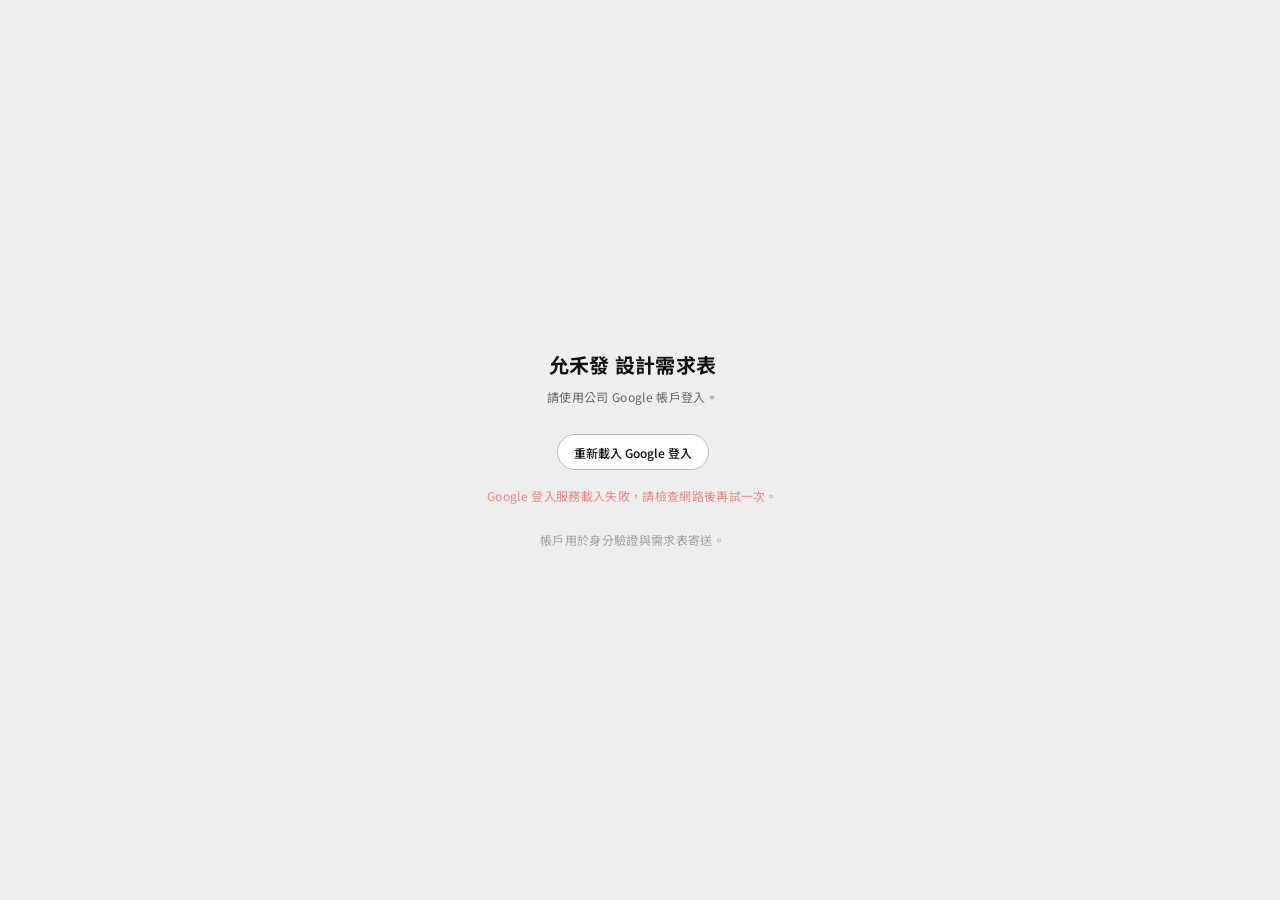
==== commit 38c4fa2f: "Add files via upload" ====
--- a/index.html
+++ b/index.html
@@ -167,13 +167,13 @@
             <label for="f-deliverydate">總交付日<span class="req">*</span></label>
             <div class="date-wrap"><input id="f-deliverydate" type="date"></div>
             <div class="errmsg">請填寫總交付日。</div>
-            <div class="hint" id="f-deliverydate-warn" hidden>部分項目交付日晚於總交付日。</div>
+            <div class="hint danger" id="f-deliverydate-warn" hidden>部分項目交付日晚於總交付日。</div>
             <div class="hint danger" id="f-deliverydate-past" hidden>交付日不能早於今天。</div>
           </div>
           <div class="field" id="f-meetingdate-field">
             <label for="f-meetingdate">會議日期<span class="opt">選填</span></label>
             <div class="date-wrap"><input id="f-meetingdate" type="date"></div>
-            <div class="hint" id="f-meetingdate-warn" hidden>會議日期晚於總交付日。</div>
+            <div class="hint danger" id="f-meetingdate-warn" hidden>會議日期晚於總交付日。</div>
           </div>
         </div>
         <div class="row c2" id="f-schedulenote-row" hidden>
@@ -321,6 +321,12 @@
 var googleCredential = "";
 var lastApiAt = Date.now();   // 頁面剛載入就算一次往來，避免開場的心跳與第一次請求重複
 
+/* 伺服器與這台電腦的時鐘差幾毫秒。每一次後端回應都會重新校正，
+   之後用「本機時鐘＋這個差」推算現在——所以頁面開一整天也不會停在剛載入那一刻，
+   而電腦時間設錯多少，這個差就會抵銷多少。全站所有「今天」都走 nowOnServer()。 */
+var serverSkew = 0;
+function nowOnServer() { return new Date(Date.now() + serverSkew); }
+
 function apiError(message, code) {
   var err = new Error(message || "系統處理失敗，請稍後再試。");
   err.code = code || "API_ERROR";
@@ -361,6 +367,11 @@
       }
       if (!json || typeof json !== "object") throw apiError("系統回應異常，請稍後再試。", "BAD_RESPONSE");
       if (!json.ok) throw apiError(json.error || "系統處理失敗，請稍後再試。", json.code || "API_ERROR");
+      // 後端有附時間就校正時差：全站的「今天」以伺服器為準，不看這台電腦的時鐘
+      if (json.serverNow) {
+        var t = new Date(json.serverNow);
+        if (!isNaN(t.getTime())) serverSkew = t.getTime() - Date.now();
+      }
       return json;
     });
   }).catch(function (err) {
@@ -539,7 +550,7 @@
   }).catch(function (err) {
     if (err && err.code === "AUTH_REQUIRED") {
       saveAllOpenDrafts();
-      showGate("登入已逾時，請重新登入。未儲存的編輯會在重新登入後回到原位。");
+      showGate("登入已逾時，請重新登入。未儲存的內容已保留，重新登入後可以繼續。");
     }
   });
 }
@@ -741,6 +752,16 @@
 function itemHasPrint(item) { return (item.output || []).indexOf("print") >= 0; }
 function itemHasDigital(item) { return (item.output || []).indexOf("digital") >= 0; }
 
+/** 這一項等於幾張／幾個區塊：結構型看區塊數，公告型固定一個，其餘看尺寸列數。 */
+function itemUnitCount(item) {
+  var t = typeOf(item.typeId);
+  if (!t) return 0;
+  if (t.mode === "structure") return (item.blocks || []).length;
+  if (t.mode === "notice") return 1;
+  return Math.max(1, (item.sizeRows || []).length);
+}
+
+
 /* ============================================================
    共用區塊 F：日期工具（兩頁完全相同，請一起更新）
    ============================================================ */
@@ -846,7 +867,7 @@
 
 /**
  * 依後端 normalizeRequestData_ 的同一份清單套用校正。
- * 連結類欄位（素材連結網址、CTA／連結）與尺寸一律不動。
+ * 連結類欄位（素材連結網址、CTA）與尺寸一律不動。
  */
 function normalizeRequestTypography(data) {
   if (!data || typeof data !== "object") return data;
@@ -1076,6 +1097,20 @@
     : "案件編號會帶入部門，例如 BAUI-" + code + "-0001。";
 }
 
+/**
+ * 畫面可能先用本機時間畫好（從記住的登入直接進來），
+ * 等後端回應帶著伺服器時間到了，再把日期欄位的下限與提示重算一次。
+ */
+function refreshDateBounds() {
+  var min = todayIsoLocal();
+  var nodes = document.querySelectorAll('#dr-app input[type="date"]');
+  for (var i = 0; i < nodes.length; i++) {
+    if (nodes[i].id !== "f-meetingdate") nodes[i].min = min;
+  }
+  checkDeliveryPast();
+  refreshStats();
+}
+
 function enterApp(data) {
   // 上一次的登入訊息（例如「已在其他分頁登出。」）不要留到下一次
   setLoginStatus("", false);
@@ -1117,7 +1152,7 @@
       return;
     }
     googleCredential = "";
-    setLoginStatus("登入失敗：" + (err && err.message ? err.message : "請重新登入。"), true);
+    setLoginStatus("登入失敗。" + (err && err.message ? err.message : "請重新登入。"), true);
     showGoogleButton(true);
   });
 }
@@ -1130,6 +1165,8 @@
     enterApp(AUTH.user());
     apiPost("whoAmI", {}, { timeout: 10000 }).then(function (data) {
       if (data.user) applyUser(data.user);
+      // 畫面是先用本機時間畫好的，伺服器時間一到就把日期的下限與提示重算
+      refreshDateBounds();
     }).catch(function (err) {
       if (err && err.code === "AUTH_REQUIRED") showGate("登入已逾時，請重新登入。");
     });
@@ -1265,7 +1302,7 @@
   if (!d) return false;
   var main = parseDate(state.deliveryDate);
   if (main && d >= main) return false;
-  var today = new Date();
+  var today = nowOnServer();
   today.setHours(0, 0, 0, 0);
   var wd = workingDaysBetween(today, d);
   return wd !== null && wd < URGENT_WORKING_DAYS;
@@ -1335,12 +1372,7 @@
   badges.appendChild(buildBadges(item));
   head.appendChild(badges);
 
-  var caret = document.createElementNS("http://www.w3.org/2000/svg", "svg");
-  caret.setAttribute("class", "caret");
-  caret.setAttribute("viewBox", "0 0 11 7");
-  caret.setAttribute("aria-hidden", "true");
-  caret.innerHTML = '<path d="M1 1l4.5 4.5L10 1" stroke="#111" stroke-width="1.6" fill="none"/>';
-  head.appendChild(caret);
+  head.appendChild(caretIcon());
 
   function toggle() { item.collapsed = !item.collapsed; renderItem(item); }
   head.addEventListener("click", toggle);
@@ -1507,7 +1539,7 @@
   if (!t.showChannel) row2.appendChild(el("div", "field"));
   frag.appendChild(row2);
 
-  frag.appendChild(makeField("text", "CTA／連結", false, item.cta, function (v) {
+  frag.appendChild(makeField("text", "CTA", false, item.cta, function (v) {
     item.cta = v; saveDraft();
   }));
   frag.appendChild(makeField("textarea", "項目備註", false, item.note, function (v) {
@@ -1635,7 +1667,7 @@
     b.appendChild(makeField("text", "畫面需求備註", null, block.imgNote, function (v) {
       block.imgNote = v; saveDraft();
     }));
-    b.appendChild(makeField("text", "CTA／連結", null, block.link, function (v) {
+    b.appendChild(makeField("text", "CTA", null, block.link, function (v) {
       block.link = v; saveDraft();
     }));
 
@@ -1733,25 +1765,18 @@
   });
 }
 
-function itemUnitCount(item) {
-  var t = typeOf(item.typeId);
-  if (!t) return 0;
-  if (t.mode === "structure") return (item.blocks || []).length;
-  if (t.mode === "notice") return 1;
-  return Math.max(1, item.sizeRows.length);
-}
-
-/** 今天（本機時區）的 yyyy-mm-dd，給日期欄位當下限用。 */
+/** 今天（伺服器時間）的 yyyy-mm-dd，給日期欄位當下限用。
+    電腦時鐘設錯時，日曆的下限與紅字提示才不會跟著錯。 */
 function todayIsoLocal() {
-  var d = new Date();
+  var d = nowOnServer();
   return d.getFullYear() + "-" + pad2(d.getMonth() + 1) + "-" + pad2(d.getDate());
 }
 
-/** 交付日是否已經過了；今天不算過去。 */
+/** 交付日是否已經過了；今天不算過去。同樣以伺服器時間為準。 */
 function isPastDate(value) {
   var d = parseDate(value);
   if (!d) return false;
-  var today = new Date();
+  var today = nowOnServer();
   today.setHours(0, 0, 0, 0);
   return d < today;
 }
@@ -1818,7 +1843,7 @@
  *   note       統計列的提示；只要有任何一邊來不及就改成要跟主管排程。
  */
 function scheduleState() {
-  var today = new Date();
+  var today = nowOnServer();
   today.setHours(0, 0, 0, 0);
 
   var main = parseDate(state.deliveryDate);
@@ -1864,8 +1889,9 @@
   // 來不及的案件要跟主管排程，時程備註是排程的依據，這時候是必填
   var optTag = $("f-schedulenote-opt");
   if (optTag) {
-    optTag.textContent = tight ? "必填" : "選填";
-    optTag.className = tight ? "req-tag" : "opt";
+    // 必填就用全站同一個紅星，不另外造一種樣式
+    optTag.textContent = tight ? "*" : "選填";
+    optTag.className = tight ? "req" : "opt";
   }
 
   checkDeliveryWarn();
@@ -1878,6 +1904,7 @@
   renderLinks();
   syncAudienceChips();
   refreshStats();
+  syncBlockedLinks($("dr-form-shell"));
 }
 
 /** 草稿還原後把純量欄位寫回畫面，否則畫面空白但資料仍會被送出。 */
@@ -1988,6 +2015,16 @@
   return svg;
 }
 
+/** 下拉箭頭：全系統只有這一個畫法，顏色跟著所在位置的文字。 */
+function caretIcon() {
+  var svg = document.createElementNS("http://www.w3.org/2000/svg", "svg");
+  svg.setAttribute("class", "caret");
+  svg.setAttribute("viewBox", "0 0 11 7");
+  svg.setAttribute("aria-hidden", "true");
+  svg.innerHTML = '<path d="M1 1l4.5 4.5L10 1" stroke="currentColor" stroke-width="1.6" fill="none"/>';
+  return svg;
+}
+
 /** 把按鈕裡的文字符號換成圖形。 */
 function glyphButton(cls, name, label) {
   var btn = el("button", cls, "");
@@ -2091,7 +2128,7 @@
   histShowChange(before, snapshot);
 }
 
-/** 捲到這一步改動的位置並閃一下，否則按了畫面沒動會以為沒生效。 */
+/** 捲到這一步改動的位置，否則按了畫面沒動會以為沒生效。 */
 function histShowChange(beforeJson, afterJson) {
   var a, b;
   try { a = JSON.parse(beforeJson); b = JSON.parse(afterJson); } catch (e) { return; }
@@ -2124,8 +2161,6 @@
   if (!target) return;
 
   var box = (target.closest && target.closest(".field")) || target;
-  box.classList.add("just-changed");
-  setTimeout(function () { box.classList.remove("just-changed"); }, 1200);
   try { box.scrollIntoView({ behavior: "smooth", block: "center" }); } catch (e) { }
 }
 
@@ -2138,11 +2173,19 @@
 $("dr-undo").addEventListener("click", histUndoAction);
 $("dr-redo").addEventListener("click", histRedoAction);
 
-/* 按下按鈕、改選單、離開欄位，都代表上一段輸入結束 */
+/* 按下按鈕、改選單、離開欄位，都代表上一段輸入結束。
+   但如果這一拍結束時游標還在輸入框裡，就代表人還在打字（例如點一下欄位再接著打），
+   這時候封口會把一個詞切成兩步，復原要按兩次才回得去。
+   正在打字就讓停手 HISTORY_IDLE 之後的那一拍去記，這裡放過。 */
 ["click", "change", "focusout"].forEach(function (evt) {
   document.addEventListener(evt, function () {
     if (histApplying) return;
-    setTimeout(function () { if (histDirty) histCommit(); }, 0);
+    setTimeout(function () {
+      if (!histDirty) return;
+      var a = document.activeElement;
+      if (a && (a.tagName === "TEXTAREA" || a.tagName === "INPUT")) return;
+      histCommit();
+    }, 0);
   }, false);
 });
 
@@ -2288,15 +2331,21 @@
 
 function flushDraft() { if (draftEligible()) persistDraftNow(); }
 
+/* 共用區塊 C 的登入逾時處理會呼叫這個名字：兩頁同名，各自存自己的未儲存內容，
+   共用區塊才能逐字相同。 */
+function saveAllOpenDrafts() { flushDraft(); }
+
 /* ============================================================
    同一台電腦開兩張申請表的防呆
    草稿只有一份，兩個分頁同時填會互相覆蓋，
    所以同一時間只讓一個分頁能編輯，另一頁改成滿版提示。
    ============================================================ */
 var TAB_KEY = "dr_form_tab_v1";
+var TAB_PING_KEY = "dr_form_ping_v1";
 var TAB_ID = "t" + Date.now().toString(36) + Math.random().toString(36).slice(2, 8);
 var TAB_BEAT = 3000;      // 每三秒告訴其他分頁「我還在」
-var TAB_STALE = 9000;     // 超過九秒沒動靜就當成那個分頁已經關了
+var TAB_STALE = 9000;     // 超過九秒沒動靜就當成那個分頁已經關了（只是保險，平常不會用到）
+var TAB_ANSWER = 450;     // 點名之後等多久；沒人回應就直接接手
 var tabTimer = null;
 var tabOwner = false;
 
@@ -2331,6 +2380,29 @@
   tabOwner = true;
   tabWrite();
   hideTabGate();
+  /* 兩個分頁同一瞬間都搶的話，稍後看看鍵上是不是自己，不是就讓出去 */
+  setTimeout(function () {
+    var rec = tabRead();
+    if (tabOwner && rec && rec.id !== TAB_ID) { tabOwner = false; showTabGate(); }
+  }, 200);
+}
+
+/**
+ * 點名：先前那個分頁可能是被直接關掉、當掉、或系統把它收走的，
+ * 這時鍵還留著但其實沒有人在。所以不要光看時間戳就擋人，
+ * 先喊一聲——真的還在的分頁會立刻回一個心跳；
+ * 等不到回應就表示那邊已經沒人了，直接接手。
+ */
+function tabChallenge() {
+  var before = tabRead();
+  try { localStorage.setItem(TAB_PING_KEY, String(Date.now())); } catch (e) { }
+  setTimeout(function () {
+    if (tabOwner) return;
+    var after = tabRead();
+    var answered = !!(after && before && after.id === before.id && after.at > before.at);
+    if (answered) showTabGate();        // 真的有人在，才擋
+    else tabClaim();
+  }, TAB_ANSWER);
 }
 
 function tabBeat() {
@@ -2343,9 +2415,13 @@
 
 function initTabGuard() {
   if (tabTimer) { tabBeat(); return; }   // 重新登入後再判斷一次佔用狀況
-  if (tabOtherAlive(tabRead())) showTabGate();
+  if (tabOtherAlive(tabRead())) tabChallenge();   // 先點名，確定真的有人才擋
   else tabClaim();
   tabTimer = setInterval(tabBeat, TAB_BEAT);
+  /* 被別的分頁點名時立刻回一個心跳，讓對方知道這裡還有人 */
+  window.addEventListener("storage", function (e) {
+    if (e.key === TAB_PING_KEY && tabOwner) tabWrite();
+  });
   // 正常關閉分頁時把佔用放掉，另一頁不用等九秒
   window.addEventListener("pagehide", function () {
     var cur = tabRead();
@@ -2368,6 +2444,92 @@
 function deptValue() {
   var dept = String(state.dept || "").trim();
   return dept === NO_DEPT ? "" : dept;
+}
+
+/* ------------------------------------------------------------
+   Google 文件連結的限制（與後端 Code.gs 的 guardDocLinks_ 同一條規則）
+   ------------------------------------------------------------
+   除了管理員以外，整張表都不接受 Google 文件／試算表／簡報的連結，
+   因為把整份規劃掛在文件裡會讓表單本身沒人好好填。
+   雲端硬碟的檔案與資料夾不擋，那正是「素材連結」本來的用途。 */
+var DOC_LINK_PATTERN = /(docs\.google\.com\/(document|spreadsheets|presentation)|\bdocs\.google\.com\/d\/)/i;
+/* 確認頁的錯誤清單只點名是哪一欄，跟清單上其他條目一樣是短標籤、不加句號。
+   完整的說明留給真的按下儲存卻被擋下來的那一刻（後端 Code.gs 的 DOC_LINK_MESSAGE）。 */
+var DOC_LINK_SHORT = "不接受 Google 文件、試算表或簡報的連結";
+/* 欄位標籤上那一句，佔用「選填／未填寫」原本的位置，所以要夠短。 */
+var DOC_LINK_FLAG = "不接受文件連結";
+
+/** 目前登入的人是不是管理員（管理員不受連結限制） */
+function isAdminUser() { return !!(currentUser && currentUser.isAdmin); }
+
+/** 這一格有不被接受的連結就讓欄位框變紅，輸入的文字不變色。 */
+function markBlockedLink(node) {
+  if (!node || !node.classList) return;
+  var block = !isAdminUser() && DOC_LINK_PATTERN.test(String(node.value || ""));
+  node.classList.toggle("link-blocked", block);
+  paintBlockedField(node.closest ? node.closest(".field") : null);
+}
+
+/** 欄位層的紅字註解：只看這一層自己的輸入框，巢狀的內層欄位各自負責。 */
+function paintBlockedField(field) {
+  if (!field) return;
+  var label = field.querySelector(":scope > label");
+  if (!label) return;
+  var blocked = Array.prototype.some.call(
+    field.querySelectorAll(".link-blocked"),
+    function (n) { return n.closest(".field") === field; });
+  field.classList.toggle("has-blocked-link", blocked);
+  var flag = label.querySelector(":scope > .link-flag");
+  if (!blocked) { if (flag) flag.remove(); return; }
+  if (flag) return;
+  flag = el("span", "link-flag", DOC_LINK_FLAG);
+  /* 箭頭永遠排在最右邊，註解要插在它前面 */
+  var caret = label.querySelector(":scope > .caret");
+  if (caret) label.insertBefore(flag, caret);
+  else label.appendChild(flag);
+}
+
+/** 整個區域重掃一次（繪製完、回復草稿、復原重做之後都要叫） */
+function syncBlockedLinks(root) {
+  if (!root) return;
+  root.querySelectorAll("input, textarea").forEach(markBlockedLink);
+}
+
+/** 這一份內容裡有 Google 文件連結的欄位名稱 */
+function docLinkFields(data) {
+  var out = [];
+  var push = function (label, value) {
+    if (value && DOC_LINK_PATTERN.test(String(value))) out.push(label);
+  };
+  push("需求名稱", data.name);
+  push("需求背景／說明", data.purpose);
+  push("主要訊息／方向", data.message);
+  push("備註 1", data.note1);
+  push("備註 2", data.note2);
+  push("時程備註", data.scheduleNote);
+  push("參考說明", data.refNote);
+  (data.refLinks || []).forEach(function (link, i) {
+    push("素材連結 第 " + (i + 1) + " 列", link && link.url);
+    push("素材連結 第 " + (i + 1) + " 列說明", link && link.note);
+  });
+  var names = { head: "大標", sub: "副標", small: "小字", other: "其他",
+    imgNote: "畫面需求備註", link: "CTA" };
+  (data.items || []).forEach(function (item, idx) {
+    var prefix = "項目 " + (idx + 1) + " 的";
+    push(prefix + "項目名稱", item && item.name);
+    push(prefix + "CTA", item && item.cta);
+    push(prefix + "項目備註", item && item.note);
+    push(prefix + "素材應用處", item && item.page);
+    var copy = (item && item.copy) || {};
+    ["head", "sub", "small", "other"].forEach(function (k) { push(prefix + names[k], copy[k]); });
+    ((item && item.blocks) || []).forEach(function (block, bi) {
+      var bp = prefix + "區塊 " + (bi + 1) + " 的";
+      ["head", "sub", "small", "other", "imgNote", "link"].forEach(function (k) {
+        push(bp + names[k], block && block[k]);
+      });
+    });
+  });
+  return out;
 }
 
 function collectErrors() {
@@ -2418,6 +2580,16 @@
   else if (isPastDate(state.deliveryDate)) {
     errors.push({ msg: "總交付日已過，請改為今天以後的日期", focus: "f-deliverydate", field: "f-deliverydate-field" });
   }
+
+  if (!(currentUser && currentUser.isAdmin)) {
+    var docFields = docLinkFields(state);
+    docFields.slice(0, 5).forEach(function (f) {
+      errors.push({ msg: f + "：" + DOC_LINK_SHORT, focus: null, field: null });
+    });
+    if (docFields.length > 5) {
+      errors.push({ msg: "另外還有 " + (docFields.length - 5) + " 處有 Google 文件連結", focus: null, field: null });
+    }
+  }
   return errors;
 }
 
@@ -2462,7 +2634,7 @@
   p.appendChild(kvNode("部門", deptValue() || "無部門"));
   p.appendChild(kvNode("申請人", currentUser ? currentInitials() + "<" + currentUser.email + ">" : "—"));
   p.appendChild(kvNode("需求名稱", state.name || "—"));
-  p.appendChild(kvNode("目標對象", state.audience || "未選擇"));
+  p.appendChild(kvNode("目標對象", state.audience || "未填寫"));
   // 總交付日只看它自己：項目自己比較趕的話，紅點標在下面那一項
   p.appendChild(kvNode("總交付日", state.deliveryDate || "—",
     scheduleState().urgent ? el("span", "badge lv2 urgent", "急件") : null));
@@ -2475,7 +2647,7 @@
     units += itemUnitCount(item);
     var line = (idx + 1) + ". " + (item.name || "未命名") + "　" + (t ? t.label : "—");
     if (t && !t.forcePrint && t.mode !== "notice" && t.mode !== "structure") {
-      line += "　" + (item.output.map(function (o) { return o === "print" ? "印刷" : "數位"; }).join("＋") || "未選擇");
+      line += "　" + (item.output.map(function (o) { return o === "print" ? "印刷" : "數位"; }).join("＋") || "未填寫");
     }
     var dot = null;
     if (isItemUrgent(item)) {
@@ -2624,7 +2796,7 @@
     $("dr-success").hidden = false;
     window.scrollTo({ top: 0, behavior: "smooth" });
 
-    // 在背景催一下雲端文件，不等每分鐘的排程；失敗也不影響案件，排程會接手
+    // 在背景催一下雲端文件，不等每小時的排程；失敗也不影響案件，排程會接手
     if (data.requestId) {
       apiPost("processDocNow", { requestId: data.requestId }, { timeout: 30000 }).catch(function () { });
     }
@@ -2636,10 +2808,10 @@
     persistDraftNow();
 
     if (error && error.code === "AUTH_REQUIRED") {
-      showGate("登入已逾時，請重新登入。已填內容保留為草稿。");
+      showGate("登入已逾時，請重新登入。未儲存的內容已保留，重新登入後可以繼續。");
       return;
     }
-    errBox.textContent = "送出失敗：" + (error.message || String(error)) + " 已填內容保留為草稿。";
+    errBox.textContent = "送出失敗。" + (error.message || String(error)) + " 已填內容保留為草稿。";
     errBox.style.display = "block";
   }
 });
@@ -2665,7 +2837,13 @@
 }
 
 initTitleReload();
-initTouchFeedback(".btn-topbar,.btn-primary,.btn-submit,.btn-ghost,.draftbar button,input,textarea,select,.chip,.item-card,.block,.rm,.add-line,.del-line,.inline-clear,.block-order button,.custom-purpose");
+/* 打字或貼上的當下就標紅，不等到按下一步 */
+document.addEventListener("input", function (e) {
+  var n = e.target;
+  if (n && (n.tagName === "INPUT" || n.tagName === "TEXTAREA")) markBlockedLink(n);
+}, true);
+
+initTouchFeedback(".btn-topbar,.btn-primary,.btn-submit,.btn-ghost,.draftbar button,input,textarea,select,.chip,.item-card,.hist-btn,.block,.rm,.add-line,.del-line,.inline-clear,.block-order button,.custom-purpose");
 startHeartbeat();
 startAuth();
 
--- a/app.css
+++ b/app.css
@@ -45,6 +45,7 @@
   --red: #ef8585;
   --red-l: #fbe3e3;
 
+
   /* 互動色：預設為品牌色，卡片內改由該案件狀態色接手 */
   --control-accent: var(--brand);
 
@@ -70,6 +71,12 @@
   /* 次要方塊鈕的寬度：桌機為方塊鈕的二分之一，手機放寬到三分之二較好按 */
   --half-btn: calc(var(--icon-btn) / 2);
   --gutter: 24px;
+  /* 內容欄的最大寬度。右下角的泡泡要對齊這一欄的邊界，所以收成變數 */
+  --wrap-max: 1040px;
+  /* 版面寬度的下限。比這個再窄，任何排版都會壞，所以不再跟著壓縮，
+     改由視窗自己出現橫向捲軸、直接吃掉超出的部分。
+     320px 是目前還在服役的手機裡最窄的一種（iPhone SE 第一代）。 */
+  --min-w: 320px;
 
   /* 元件尺寸 */
   --r: 8px;
@@ -80,6 +87,8 @@
   --icon-btn: 44px;
   --round-btn: 28px;
   --ease: .18s;
+  /* 泡泡套件的進出曲線：慢出快收，與精靈效果同一條 */
+  --ease-pop: cubic-bezier(.2, .9, .25, 1);
 
   /* 文字欄位高度：預設 1／2／6 行，一律可往下拖曳到三倍 */
   --entry-h1: 44px;
@@ -132,8 +141,11 @@
 
 /* ---------- 2. 版面骨架 ---------- */
 
+/* 到了下限就停止響應：內容維持最小可用寬度，剩下交給視窗捲動 */
+#dr-app, #dr-gate { min-width: var(--min-w); }
+
 #dr-app .wrap {
-  max-width: 1040px;
+  max-width: var(--wrap-max);
   margin: 0 auto;
   padding: 0 var(--gutter) var(--space-6);
 }
@@ -320,7 +332,7 @@
   height: 20px;
   border-radius: 50%;
   border: 2.4px solid rgba(17, 17, 17, .25);
-  border-top-color: #111111;
+  border-top-color: var(--ink);
   animation: dr-spin .7s linear infinite;
 }
 
@@ -332,10 +344,10 @@
   align-items: center;
   justify-content: center;
   text-decoration: none;
-  border: 1.2px solid #bababa;
+  border: 1.2px solid var(--line);
   border-radius: 999px;
-  background: #ffffff;
-  color: #111111;
+  background: var(--paper);
+  color: var(--ink);
   font-family: inherit;
   font-size: 12px;
   font-weight: 500;
@@ -345,7 +357,7 @@
 
 @media (hover: hover) and (pointer: fine) {
   #dr-gate .login-retry-btn:hover,
-  #dr-tabgate .login-retry-btn:hover { border-color: #f8b500; }
+  #dr-tabgate .login-retry-btn:hover { border-color: var(--brand); }
 }
 
 /* 找不到頁面時的「為什麼？」展開說明 */
@@ -450,6 +462,17 @@
   font-weight: var(--fw-bold);
 }
 
+/* 區塊標題列：標題吃掉多餘空間，右邊掛統計膠囊。
+   間距用 space-3（標題列內部的那一級）；窄到放不下時膠囊自己換行。 */
+#dr-app .subpanel-head {
+  display: flex;
+  align-items: center;
+  flex-wrap: wrap;
+  gap: var(--space-3);
+  margin-bottom: var(--space-3);
+}
+#dr-app .subpanel-head > .subpanel-title { margin-bottom: 0; margin-right: auto; }
+
 /* ---------- 5. 欄位與輸入控制項 ---------- */
 
 #dr-app .field {
@@ -480,12 +503,6 @@
   color: var(--muted);
 }
 
-/* 時程備註這類「平常選填、來不及時必填」的欄位 */
-#dr-app .field > label .req-tag {
-  margin-left: 4px;
-  font-weight: var(--fw-regular);
-  color: var(--red);
-}
 
 #dr-app .hint,
 #dr-app .errmsg {
@@ -535,15 +552,9 @@
 
 #dr-app .field.can-collapse > label.field-head.is-touch-hover .opt { color: var(--ink); }
 
-/* 必填未完成：兩頁共用同一組紅框與紅字標籤 */
-#dr-app .field.err > label { color: var(--red); }
-#dr-app .field.err input,
-#dr-app .field.err textarea,
-#dr-app .field.err select,
-#dr-app .field.warn input { border-color: var(--red); }
-
-/* 交付日填到今天以前：欄位標紅並顯示說明，送出時也會被擋 */
-#dr-app .field.past input { border-color: var(--red); }
+/* 欄位有問題時全站只有一種表現：框紅、標籤字黑、註解字紅。
+   標籤不跟著變色，所以這裡沒有標籤的規則；紅框集中在下面的「欄位的紅框」那一組。
+   必填的 * 是常駐標記不是錯誤狀態，維持原本的紅色。 */
 #dr-app .hint.danger { color: var(--red); }
 #dr-app .field.err .errmsg { display: block; }
 
@@ -587,6 +598,26 @@
   box-shadow: none;
 }
 
+/* ---------- 欄位的紅框 ---------- */
+
+/* 全站的紅框集中在這一組，而且排在上面的 hover 與對焦之後：
+   欄位該是紅的時候紅色最大，滑過與對焦都不會蓋掉它；不紅的時候照原本的規則走。
+   日後新增紅框狀態，選擇器要加進這一組，不要散回各自的區塊。
+     .field.err            必填未完成
+     .field.warn           日期先後怪怪的（會議日期或項目使用日晚於總交付日）
+     .field.past           交付日已過
+     .link-blocked         貼了不被接受的連結 */
+#dr-app .field.err input:not([disabled]),
+#dr-app .field.err textarea:not([disabled]),
+#dr-app .field.err select:not([disabled]),
+#dr-app .field.warn input:not([disabled]),
+#dr-app .field.past input:not([disabled]),
+#dr-app input.link-blocked:not([disabled]),
+#dr-app textarea.link-blocked:not([disabled]) { border-color: var(--red); }
+
+/* 編號欄只有下緣一條線，所以單獨列出來 */
+#dr-app .field.err #f-initials:not([disabled]) { border-bottom-color: var(--red); }
+
 #dr-app input[disabled],
 #dr-app textarea[disabled],
 #dr-app select[disabled],
@@ -965,6 +996,17 @@
 #dr-app .badge.lv2.urgent { color: var(--red); }
 #dr-app .badge.lv2.overdue { color: var(--brand-dk); }
 
+/* 設計項目的合計：整顆跟著該案件的狀態色（卡片內 --control-accent 就是狀態色）。
+   外框由 .badge.lv2 的 currentColor 自動跟上，與其他第二級膠囊同一套做法。 */
+#dr-app .badge.lv2.unit-count { color: var(--control-accent, var(--brand)); }
+
+/* 只有真正的手機不顯示（直式手機最寬約 430）：
+   那裡沒有空間放完整內容，縮寫又等於看不到數字。
+   筆電把視窗拉窄、或分割畫面時仍然看得到，所以這裡不跟版面的 700 斷點共用。 */
+@media (max-width: 430px) {
+  #dr-app .unit-count { display: none; }
+}
+
 /* 申請單預覽裡的單項急件：一顆紅點就好，不佔空間也不搶膠囊的位置 */
 #dr-app .urgent-dot {
   flex: 0 0 auto;
@@ -1223,7 +1265,7 @@
 }
 
 @media (hover: hover) and (pointer: fine) {
-  #dr-app .item-card:hover { border-color: var(--brand); }
+  #dr-app .item-card:hover { border-color: var(--control-accent, var(--brand)); }
 }
 
 #dr-app .item-head {
@@ -1274,11 +1316,12 @@
   justify-content: flex-end;
 }
 
+/* 圖形固定 11×7，與全站其他箭頭完全一致；40×40 只是點擊範圍 */
 #dr-app .item-head .caret {
   justify-self: end;
   width: 40px;
   height: 40px;
-  padding: 15px 13px;
+  padding: 16.5px 14.5px;
   transition: transform var(--ease);
 }
 
@@ -1401,6 +1444,18 @@
   color: var(--body);
 }
 
+/* 貼了不被接受的連結：欄位框變紅，標籤的小字位置換成紅字註解。
+   輸入的文字本身不變色，中文與合規的網址才不會跟著紅。
+   按下一步時確認頁會列出哪一欄，後端也會再擋一次。 */
+/* 註解佔用「選填／未填寫」原本的位置，所以那個小字先讓開 */
+#dr-app .field.has-blocked-link > label > .opt { display: none; }
+
+#dr-app .field > label > .link-flag {
+  margin-left: 4px;
+  font-weight: var(--fw-regular);
+  color: var(--red);
+}
+
 #dr-app .notice-box,
 #dr-gate .notice-box {
   padding: var(--space-4);
@@ -1541,18 +1596,6 @@
 
 @media (hover: hover) and (pointer: fine) {
   #dr-app .hist-btn:not([disabled]):hover { border-color: var(--control-accent, var(--brand)); }
-}
-
-/* 復原／重做之後，被改動的地方閃一下，讓人看得到變化 */
-#dr-app .just-changed {
-  animation: dr-changed 1.2s var(--ease);
-  border-radius: var(--r);
-}
-
-@keyframes dr-changed {
-  0% { background: var(--brand-l); }
-  70% { background: var(--brand-l); }
-  100% { background: transparent; }
 }
 
 #dr-app .checklist {
@@ -1745,8 +1788,6 @@
   outline: none;
   border-bottom-color: var(--control-accent);
 }
-
-#dr-app .field.err #f-initials { border-bottom-color: var(--red); }
 
 #dr-app #f-applicant { gap: 0; }
 #dr-app #f-applicant-text { margin-left: 2px; }
@@ -2073,6 +2114,9 @@
   color: var(--muted);
 }
 
+/* 載入中與空清單是中性訊息，載入失敗才轉紅（與 .saved-hint 同一個 is-error） */
+#dr-app .detail-loading.is-error { color: var(--red); }
+
 #dr-app .empty { padding: 60px var(--gutter); }
 
 #dr-app .logbox {
@@ -2110,6 +2154,10 @@
 
 #dr-app .detail-actions .saved-hint.show { visibility: visible; opacity: 1; }
 
+/* 錯誤類的訊息一律紅字，與申請頁的 .submit-err 同一個顏色；
+   成功與中性的訊息維持內文灰。 */
+#dr-app .detail-actions .saved-hint.is-error { color: var(--red); }
+
 #dr-app .btn-sm.is-loading { pointer-events: none; opacity: .72; }
 
 #dr-app .btn-sm .action-spinner {
@@ -2117,7 +2165,7 @@
   width: 14px;
   height: 14px;
   border-radius: 50%;
-  border: 2px solid rgba(17, 17, 17, .22);
+  border: 2px solid rgba(17, 17, 17, .25);
   border-top-color: currentColor;
   animation: dr-spin .7s linear infinite;
 }
@@ -2212,13 +2260,6 @@
 
 @media (hover: hover) and (pointer: fine) {
   #dr-app .data-retry button:hover { border-color: var(--brand); }
-}
-
-/* 文案待補時，指向該項目的第一個文案欄位 */
-#dr-app .copy-primary-field.copy-pending-target input { border-color: var(--red); }
-#dr-app .copy-primary-field.copy-pending-target input:focus {
-  border-color: var(--red);
-  box-shadow: 0 0 0 1px var(--red);
 }
 
 @media (max-width: 700px) {
@@ -2345,6 +2386,7 @@
   #dr-app .chip[aria-pressed="true"].is-touch-hover { border-color: transparent; filter: brightness(.95); }
 
   #dr-app .item-card.is-touch-hover,
+  #dr-app .hist-btn:not([disabled]).is-touch-hover,
   #dr-app .block.is-touch-hover,
   #dr-app .add-line.is-touch-hover,
   #dr-app .rm.is-touch-hover,
@@ -2372,3 +2414,181 @@
     transition-duration: .01ms !important;
   }
 }
+
+/* ============================================================
+   狀態泡泡（總覽右下角）
+   這一整塊是獨立功能，連同 list.html 裡同名的兩段一起移除即可，
+   不會影響其他任何樣式。
+   ============================================================ */
+
+/* 貼齊畫面邊緣，間距用版面同一個 --gutter。
+   視窗夠寬時它就在畫面右下角；視窗縮到內容欄撐滿整個畫面時，
+   內容欄的邊界本來就落在同一個 --gutter 上，兩者自然重合。
+   整條是透明的，只有泡泡與卡片本身接得到點擊。
+
+   上緣頂在表頭最底（--topbar-h 由 JS 量表頭得來）：卡片是這個盒子裡的彈性項目，
+   盒子有多高它最多就多高，所以「不會跑到表頭後面」是版面保證的，不是算出來的。 */
+#dr-app .dock {
+  position: fixed;
+  top: var(--topbar-h, 56px);
+  left: calc(var(--gutter) + env(safe-area-inset-left, 0px));
+  right: calc(var(--gutter) + env(safe-area-inset-right, 0px));
+  bottom: calc(var(--space-5) + env(safe-area-inset-bottom, 0px));
+  display: flex;
+  flex-direction: column;
+  align-items: flex-end;
+  justify-content: flex-end;      /* 內容靠下，上面那段高度是留給卡片長高用的 */
+  gap: var(--space-3);
+  pointer-events: none;
+  z-index: 45;
+}
+#dr-app .dock[hidden] { display: none; }
+#dr-app .dock > * { pointer-events: auto; }
+
+/* 收起來之後的靜止狀態。進出場的動畫由 JS 直接放（見 list.html 的 playDockFade），
+   不用 CSS transition：拖視窗的時候瀏覽器常常把轉場的中間影格跳掉，
+   直接放動畫才一定看得到。用 visibility 不用 display：版面還在，
+   量得到還剩多少高度，視窗拉回來才知道可以回來了。 */
+#dr-app .dock.is-away {
+  opacity: 0;
+  visibility: hidden;
+  pointer-events: none;
+}
+
+#dr-app .bubble {
+  flex: 0 0 auto;                 /* 泡泡永遠是圓的，壓扁的只會是卡片 */
+  width: var(--icon-btn);
+  height: var(--icon-btn);
+  padding: 0;
+  border: 1.2px solid var(--ink);
+  border-radius: 50%;
+  background: var(--veil);
+  -webkit-backdrop-filter: var(--veil-blur);
+  backdrop-filter: var(--veil-blur);
+  color: var(--ink);
+  display: grid;
+  place-items: center;
+  cursor: pointer;
+  transition: border-color var(--ease);
+}
+#dr-app .bubble svg { display: block; width: .586em; height: .586em; font-size: 15px; }
+#dr-app .bubble svg path { fill: none; stroke: currentColor; stroke-width: 14.6; }
+/* 展開時那一豎往右轉 90 度與橫的重合＝減號；與全站收合箭頭同一組轉場值 */
+#dr-app .bubble .bar-v { transform-box: fill-box; transform-origin: center; transition: transform var(--ease); }
+#dr-app .bubble[aria-expanded="true"] .bar-v { transform: rotate(90deg); }
+#dr-app .bubble[aria-expanded="true"] { border-color: var(--brand); }
+
+@media (hover: hover) and (pointer: fine) {
+  #dr-app .bubble:hover { border-color: var(--brand); }
+}
+
+#dr-app .pop {
+  /* 上限是內容欄的寬度：窄螢幕時左右各自貼齊格線，不會比版面還寬。
+     右邊黏著泡泡，左邊用轉場跟上，縮放時不會一格一格跳。 */
+  width: min(300px, 100%);
+  /* 高度交給彈性盒：視窗夠高就是內容的高度，視窗變矮就跟著被壓，
+     但永遠壓在 .dock 這個盒子裡——盒子的上緣就是表頭最底。
+     min-height: 0 是讓它真的壓得下去，max-height 只是再保一道。 */
+  flex: 0 1 auto;
+  min-height: 0;
+  max-height: 100%;
+  display: flex;
+  flex-direction: column;
+  border: 1.2px solid var(--line);
+  border-radius: var(--r);
+  background: var(--veil);
+  -webkit-backdrop-filter: var(--veil-blur);
+  backdrop-filter: var(--veil-blur);
+  padding: var(--space-4);
+  transform-origin: 100% 100%;
+  transition: width .24s var(--ease-pop);
+}
+#dr-app .pop[hidden] { display: none; }
+/* will-change 只掛在動畫期間：長期掛著會讓整張卡停在合成圖層，字會糊 */
+#dr-app .pop.is-in { animation: dr-genie-in .38s cubic-bezier(.2, .9, .25, 1) both; will-change: transform, opacity; }
+#dr-app .pop.is-out { animation: dr-genie-out .24s cubic-bezier(.4, 0, .9, .3) both; will-change: transform, opacity; }
+
+@keyframes dr-genie-in {
+  0%   { transform: translate(14px, 46px) scale(.10, .04); opacity: 0; border-radius: 40px; }
+  55%  { transform: translate(0, 0) scale(1.015, 1.03); opacity: 1; border-radius: 10px; }
+  100% { transform: none; opacity: 1; border-radius: var(--r); }
+}
+@keyframes dr-genie-out {
+  0%   { transform: none; opacity: 1; border-radius: var(--r); }
+  100% { transform: translate(14px, 46px) scale(.10, .04); opacity: 0; border-radius: 40px; }
+}
+
+/* 標題列：分隔線拉到卡片邊緣，文字與線保持 space-3 */
+#dr-app .pop-head {
+  display: grid;
+  grid-template-columns: minmax(0, 1fr) auto;
+  align-items: center;
+  gap: var(--space-3);
+  margin: 0 calc(var(--space-4) * -1) var(--space-3);
+  padding: 0 var(--space-4) var(--space-3);
+  border-bottom: 1.2px solid var(--hair);
+}
+#dr-app .pop-head h2 { margin: 0; font-size: var(--fs-heading); font-weight: var(--fw-bold); line-height: 1.4; }
+#dr-app .pop-head .sub { font-size: var(--fs-meta); color: var(--muted); line-height: 1.6; }
+
+#dr-app .jobs { display: flex; flex-direction: column; gap: var(--space-2); overflow-y: auto; min-height: 0; }
+#dr-app .job {
+  display: grid;
+  grid-template-columns: auto minmax(0, 1fr);
+  gap: var(--space-2) var(--space-3);
+  align-items: baseline;
+}
+#dr-app .job .id { font-size: var(--fs-meta); color: var(--muted); font-variant-numeric: tabular-nums; white-space: nowrap; }
+#dr-app .job .nm { font-size: var(--fs-body); min-width: 0; }
+#dr-app .job.more { font-size: var(--fs-meta); color: var(--muted); display: block; }
+/* 這一週結案的：整列轉成輔助綠（與結案膠囊同一個色），看得出來是結束了 */
+#dr-app .job.done .id,
+#dr-app .job.done .nm { color: var(--green); }
+
+#dr-app .pop-foot {
+  margin: var(--space-3) calc(var(--space-4) * -1) 0;
+  padding: var(--space-3) var(--space-4) 0;
+  border-top: 1.2px solid var(--hair);
+  font-size: var(--fs-meta);
+  color: var(--body);
+  font-variant-numeric: tabular-nums;
+}
+
+/* 進行中的指示：五乘五的點陣，每顆各自從底色亮到深灰再暗回去，
+   延遲照離中心的距離算再加固定偏移，所以波是散的不是同心圓。 */
+#dr-app .ind { display: flex; align-items: center; justify-content: flex-end; min-height: 18px; }
+#dr-app .grid { display: grid; grid-template-columns: repeat(5, 2.9px); gap: 2.9px; }
+#dr-app .grid i {
+  display: block;
+  width: 2.9px;
+  height: 2.9px;
+  border-radius: 50%;
+  background: var(--hair);
+  animation: dr-dotwave 2.4s ease-in-out infinite;
+}
+@keyframes dr-dotwave {
+  0%, 100% { background: var(--hair); }
+  16% { background: var(--body); }
+  42% { background: var(--hair); }
+}
+
+/* 清單上全部都結案了：點陣停下來，定在波動時本來就會用到的那個深灰
+   （--body，也就是動畫的高點），標題下面的小字同時變成「完成」。 */
+#dr-app .pop.is-done .grid i {
+  animation: none;
+  background: var(--body);
+}
+
+@media (prefers-reduced-motion: reduce) {
+  #dr-app .grid i { animation: none; background: var(--muted); }
+  #dr-app .pop.is-in, #dr-app .pop.is-out { animation-duration: .01s; }
+  #dr-app .bubble, #dr-app .bubble .bar-v, #dr-app .pop { transition: none; }
+}
+/* ===== 狀態泡泡樣式結束 ===== */
+
+/* 泡泡浮在內容上面，所以底部要留出它的高度，
+   否則捲到最底時會蓋住分頁按鈕與過往資料的收合列。 */
+#dr-app.dock-on .wrap { padding-bottom: calc(var(--icon-btn) + var(--space-5) * 2); }
+
+/* 手機上沒有 hover，改用按下時的回饋，與其他按鈕同一套 */
+#dr-app .bubble.is-touch-hover { border-color: var(--brand); }
